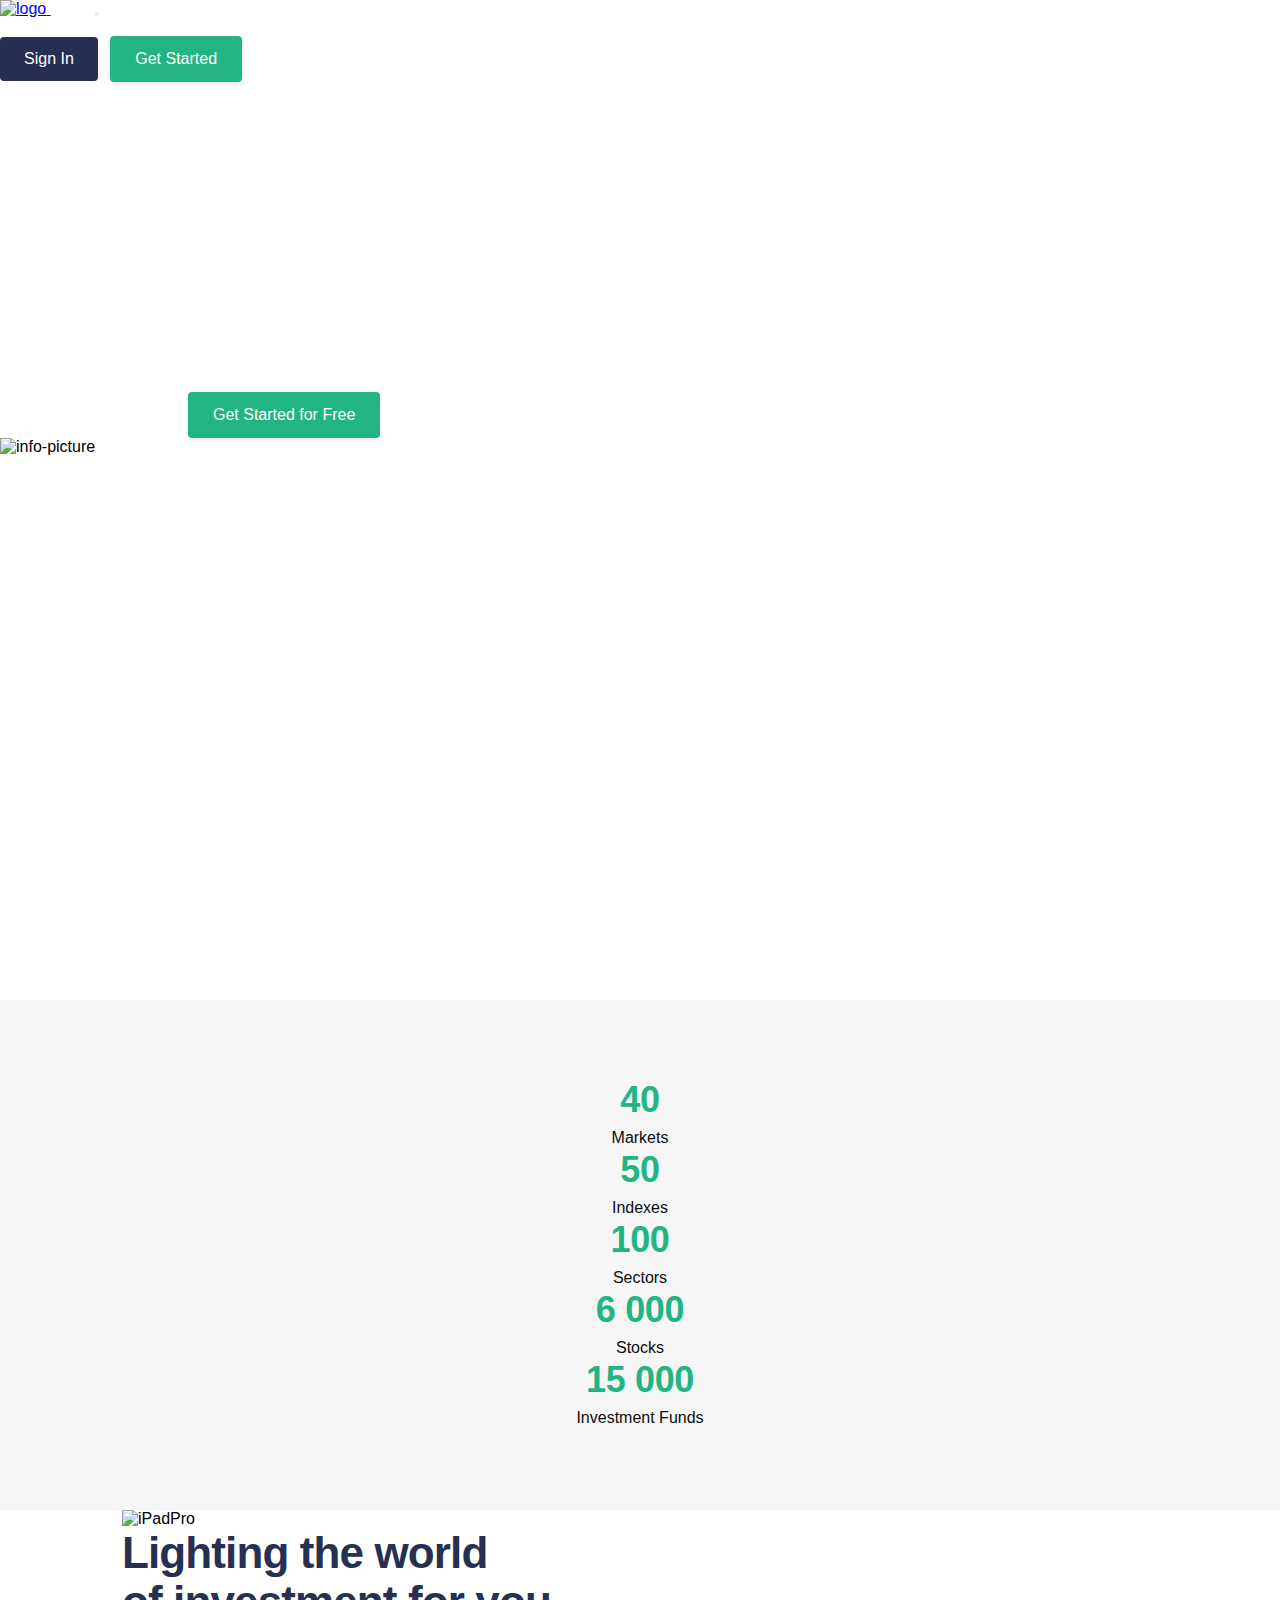
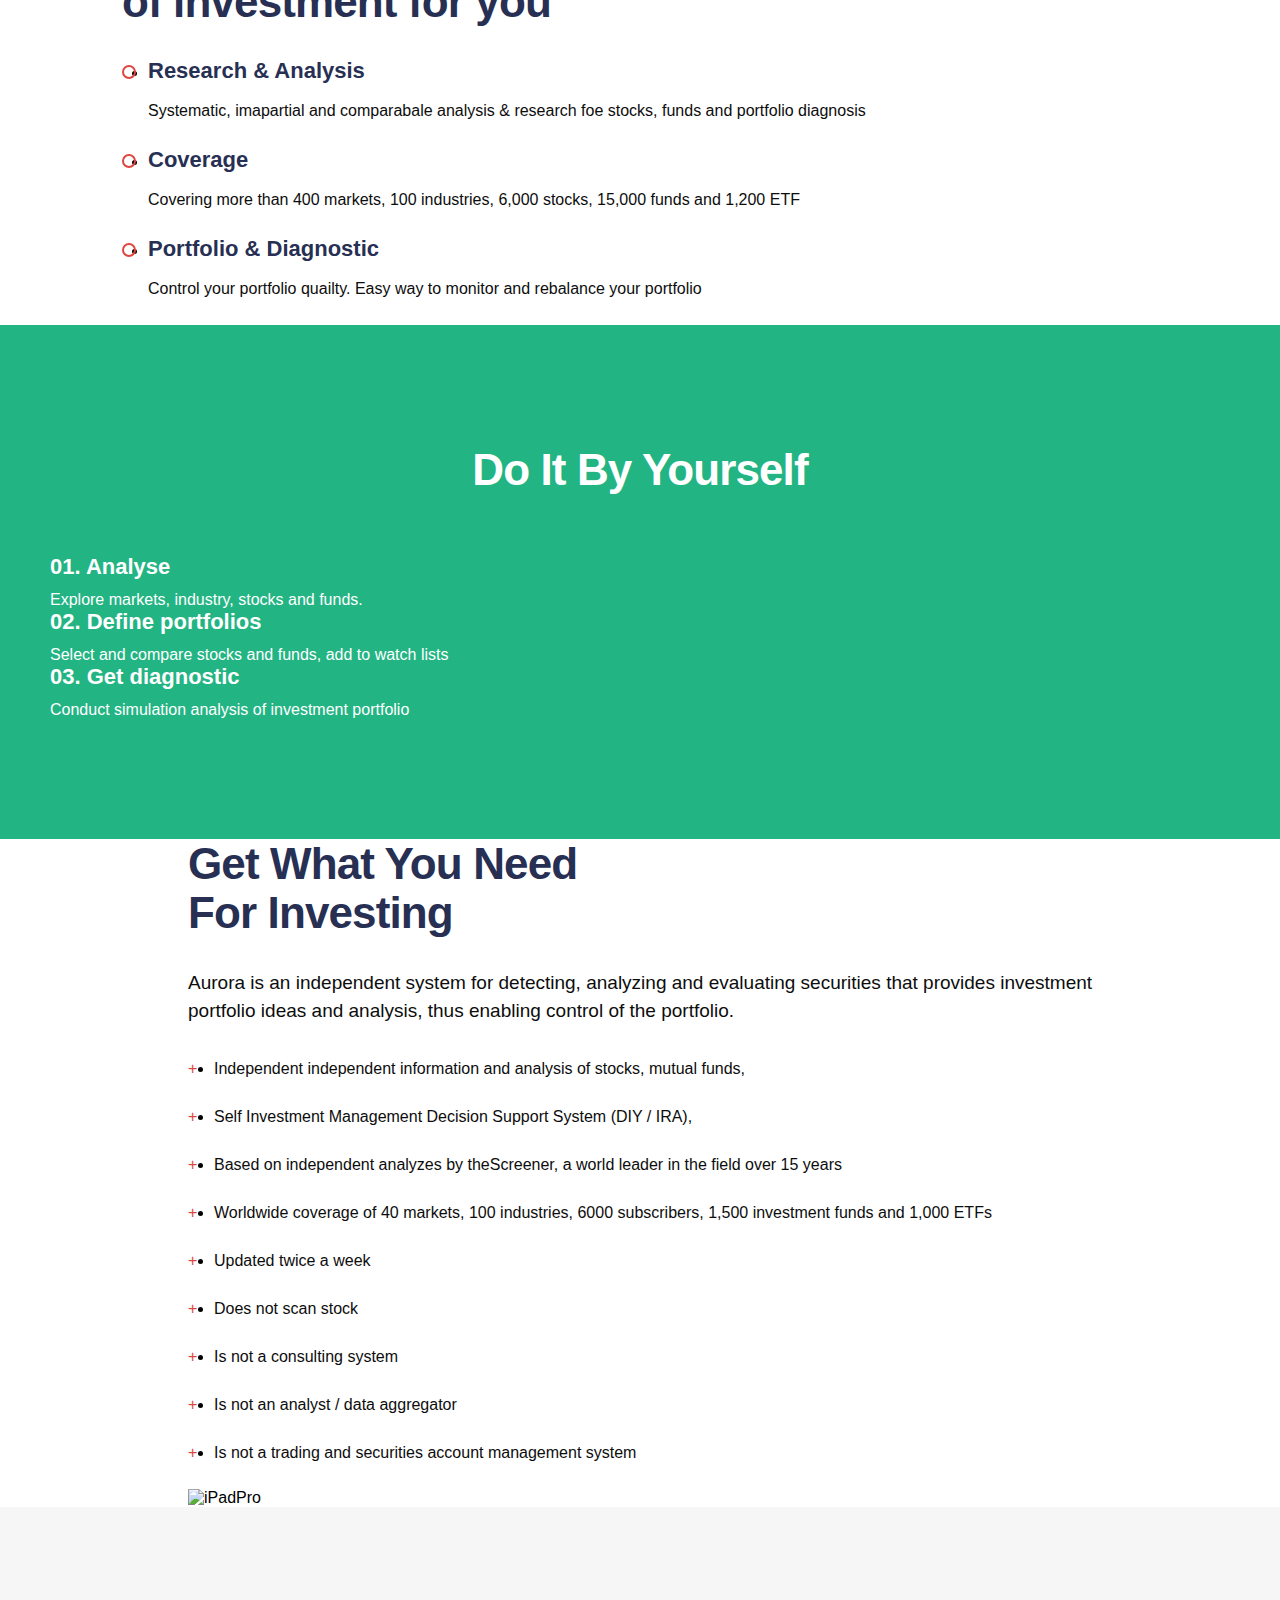
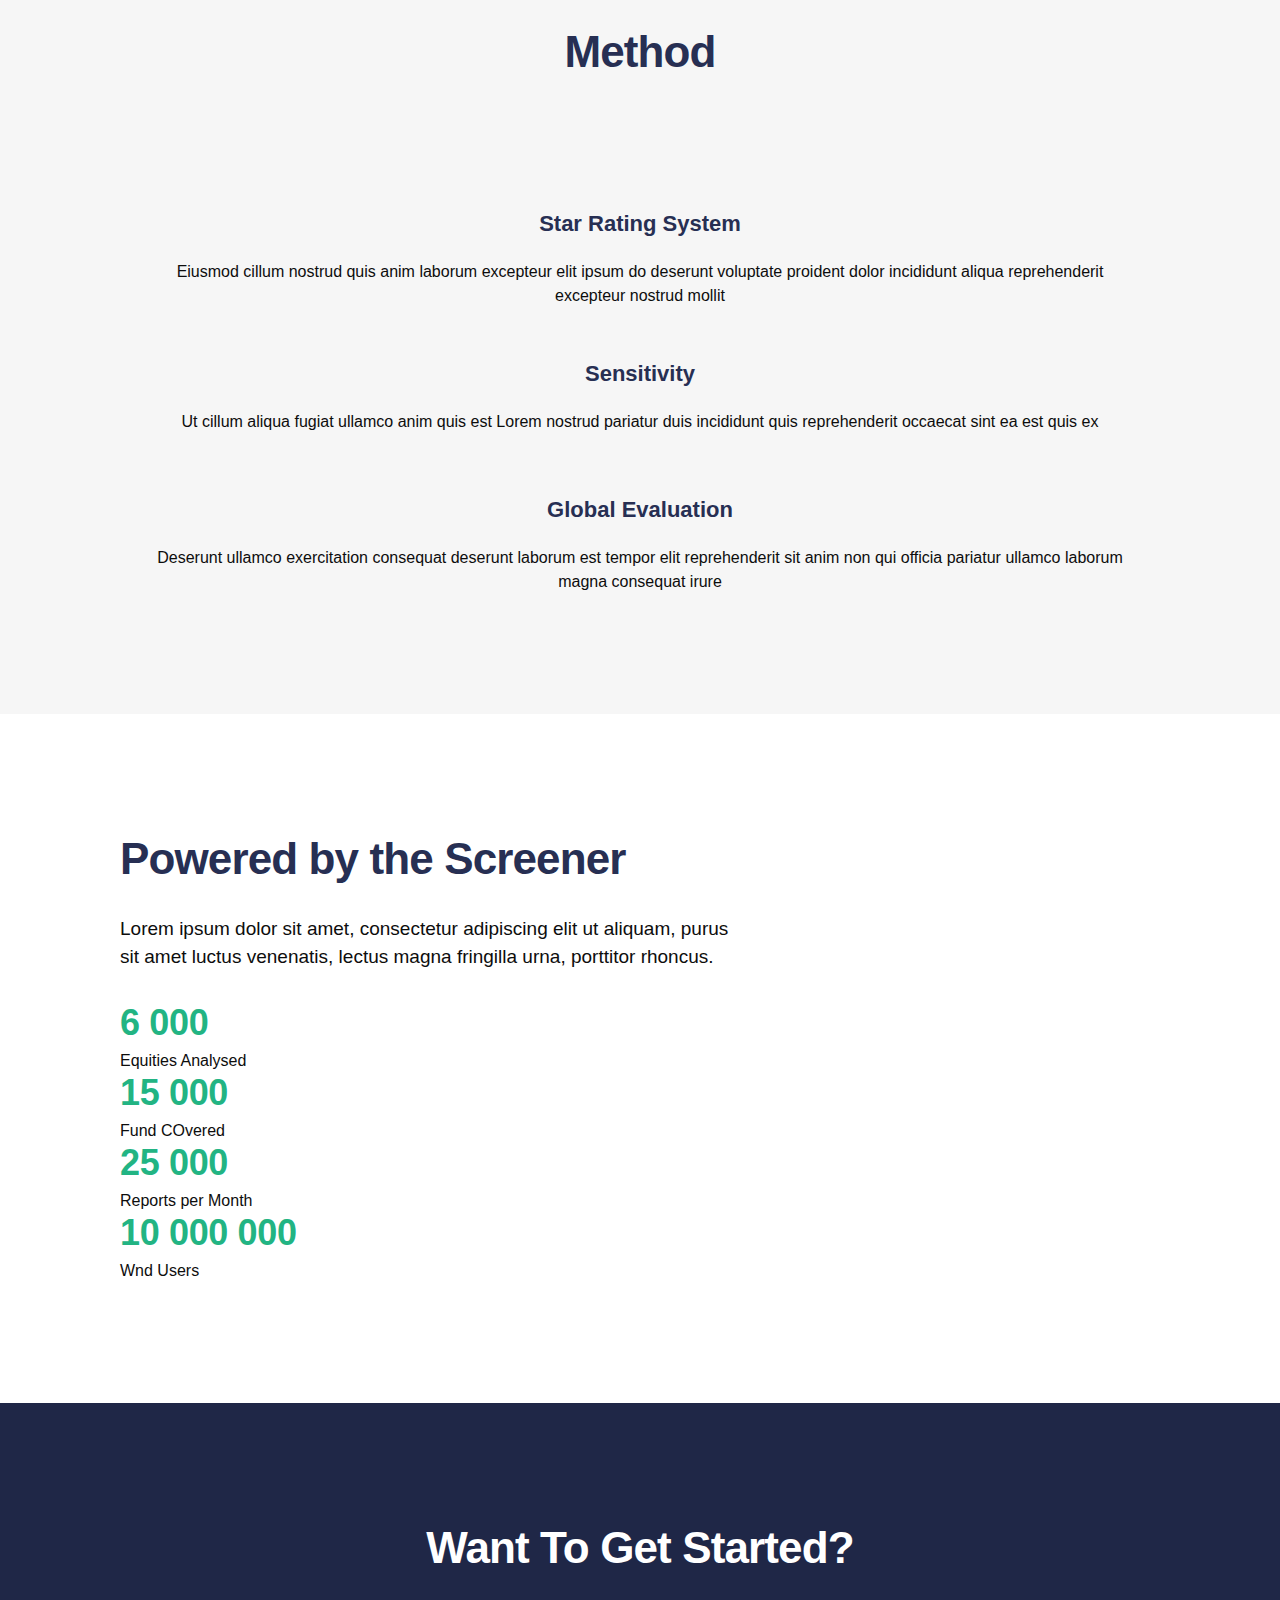
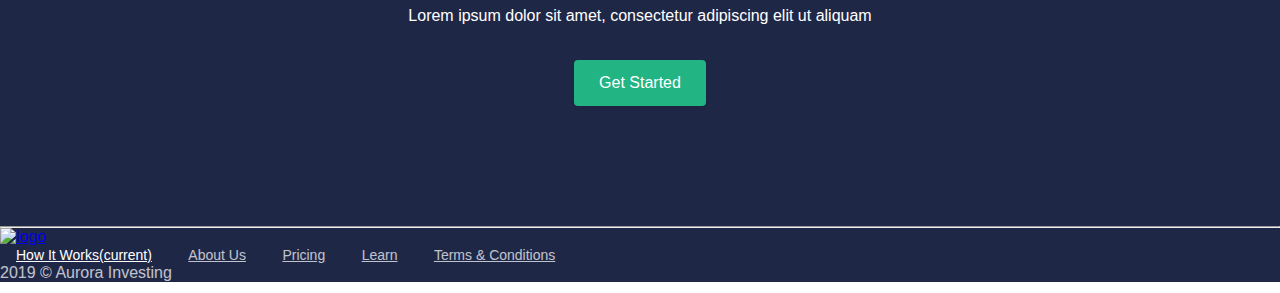
==== index.html @ 6bbf42cd "removed content from info-section" ====
<!doctype html>
<html lang="en">
<head>
    <meta charset="utf-8">
    <meta name="viewport" content="width=device-width, initial-scale=1, shrink-to-fit=no">

    <link rel="stylesheet" href="css/bootstrap.min.css">
    <link rel="stylesheet" href="style.css">
    <title>Aurora</title>
</head>
<body>
    <div class="body_aur">
        <div class="header-bg">
            <header>
                <nav class="navbar navbar-expand-lg navbar-dark bg_header_dark p-0">
                    <div class="container container1224">
                        <a class="navbar-brand" href="#">
                            <img src="images/Logo/Aurora.png" alt="logo">
                        </a>
                        <button class="navbar-toggler" type="button" data-toggle="collapse" data-target="#navbarNavAltMarkup" aria-controls="navbarNavAltMarkup" aria-expanded="false" aria-label="Toggle navigation">
                            <span class="navbar-toggler-icon"></span>
                        </button>
                        <div class="collapse navbar-collapse" id="navbarNavAltMarkup">
                            <div class="navbar-nav">
                                <a class="nav-item nav-link active" href="#">How It Works<span class="sr-only">(current)</span></a>
                                <a class="nav-item nav-link" href="#">About Us</a>
                                <a class="nav-item nav-link" href="#">Pricing</a>
                                <a class="nav-item nav-link" href="#">Learn</a>
                            </div>
                        </div>

                        <div class="d-flex">
                            <button class="btn_light_blue">Sign In</button>
                            <button class="btn_green">Get Started</button>
                        </div>
                    </div>
                </nav>
            </header>
            <div class="header-content">
                <div class="d-flex justify-content-between align-items-center">
                    <div class="info_aur col-md-6">
                        <h1>Be Independent. <br> Explore investment opportunities</h1>
                        <p>A new way to analize, challenge & empower self-management investment decisions while saving money on broker fees</p>
                        <button class="btn_green">Get Started for Free</button>
                    </div>
                    <div class="col-md-6 over-hidden p-0">
                        <img src="images/aur_info_pic.png" alt="info-picture" style="width: 100%">
                    </div>
                </div>
            </div>
        </div>
        <main role="main">
            <section>
                <div class="d-flex justify-content-center aur_numbers flex-sm-wrap flex-wrap">
                    <div class="ph-40">
                        <div class="aur_number">40</div>
                        <div class="info_number">Markets</div>
                    </div>
                    <div class="ph-40">
                        <div class="aur_number">50</div>
                        <div class="info_number">Indexes</div>
                    </div>
                    <div class="ph-40">
                        <div class="aur_number">100</div>
                        <div class="info_number">Sectors</div>
                    </div>
                    <div class="ph-40">
                        <div class="aur_number">6 000</div>
                        <div class="info_number">Stocks</div>
                    </div>
                    <div class="ph-40">
                        <div class="aur_number">15 000</div>
                        <div class="info_number">Investment Funds</div>
                    </div>
                </div>
            </section>
            <section class="info_section p-l--122 iPadPro1">
                <div class="d-flex align-items-center wrap">
                    <div class="col-12 col-md-6 p-0">
                        <img src="images/iPadPro.png" alt="iPadPro" class="iPadPro1" style="width: 100%">
                    </div>
                    <div class="info_section--text p-r--188 p-l--24 col-12 col-md-6">
                        <h2>Lighting the world <br> of investment for you</h2>
<!--                        <p class="info_section&#45;&#45;text&#45;&#45;maxP"></p>-->
                        <ul class="list-unstyled p-l--26">
                            <li>
                                <h4 class="aur-circle-icon">Research & Analysis</h4>
                                <p class="info_section--text--minP">
                                    Systematic, imapartial and comparabale analysis & research foe stocks, funds and portfolio diagnosis
                                </p>
                            </li>
                            <li>
                                <h4 class="aur-circle-icon">Coverage</h4>
                                <p class="info_section--text--minP">
                                    Covering more than 400 markets, 100 industries, 6,000 stocks, 15,000 funds and 1,200 ETF
                                </p>
                            </li>
                            <li>
                                <h4 class="aur-circle-icon">Portfolio & Diagnostic</h4>
                                <p class="info_section--text--minP">
                                    Control your portfolio quailty. Easy way to monitor and rebalance your portfolio
                                </p>
                            </li>
                        </ul>
                    </div>
                </div>
            </section>
            <section class="steps-section">
                <div class="container">
                    <h2>Do It By Yourself</h2>
                    <div class="d-flex wrap">
                        <div class="p-l--50 p-r--30 col-12 col-md-4">
                            <h4>01. Analyse</h4>
                            <p>Explore markets, industry, stocks and funds.</p>
                        </div>
                        <div class="p-l--50 p-r--30 col-12 col-md-4">
                            <h4>02. Define portfolios</h4>
                            <p>Select and compare stocks and funds, add to watch lists</p>
                        </div>
                        <div class="p-l--50 p-r--30 col-12 col-md-4">
                            <h4>03. Get diagnostic</h4>
                            <p>Conduct simulation analysis of investment portfolio</p>
                        </div>
                    </div>
                </div>
            </section>
            <section class="info_section p-l--188 p-r--122 iPadPro2">
                <div class="d-flex align-items-center wrap">
                    <div class="info_section--text col-12 col-md-6">
                        <h2>Get What You Need <br> For Investing</h2>
                        <p class="info_section--text--maxP">Aurora is an independent system for detecting,
                            analyzing and evaluating securities that provides
                            investment portfolio ideas and analysis, thus enabling control of the portfolio.</p>

                       <div class="d-flex">
                           <ul class="list-unstyled p-l--26 p-r--24 w-50">
                               <li>
                                   <p class="info_section--text--minP aur-plus-icon">
                                       Independent independent information and analysis of stocks, mutual funds,
                                   </p>
                               </li>
                               <li>
                                   <p class="info_section--text--minP aur-plus-icon">
                                       Self Investment Management Decision Support System (DIY / IRA),
                                   </p>
                               </li>
                               <li>
                                   <p class="info_section--text--minP aur-plus-icon">
                                       Based on independent analyzes by theScreener, a world leader in the field over 15 years
                                   </p>
                               </li>
                               <li>
                                   <p class="info_section--text--minP aur-plus-icon">
                                       Worldwide coverage of 40 markets, 100 industries, 6000 subscribers, 1,500 investment funds and 1,000 ETFs
                                   </p>
                               </li>
                               <li>
                                   <p class="info_section--text--minP aur-plus-icon">
                                       Updated twice a week
                                   </p>
                               </li>
                           </ul>
                           <ul class="list-unstyled  p-l--26 p-r--24 w-50">
                               <li><p class="info_section--text--minP aur-plus-icon">Does not scan stock</p></li>
                               <li><p class="info_section--text--minP aur-plus-icon">Is not a consulting system</p></li>
                               <li><p class="info_section--text--minP aur-plus-icon">Is not an analyst / data aggregator</p></li>
                               <li><p class="info_section--text--minP aur-plus-icon">Is not a trading and securities account management system</p></li>
                           </ul>
                       </div>
                    </div>
                    <div class=" col-12 col-md-6 p-0">
                        <img src="images/iPadPro.png" alt="iPadPro" class="picIPad2" style="width: 100%">
                    </div>
                </div>
            </section>
            <section class="method-section">
                <div class="container container1128">
                    <h2>Method</h2>
                    <div class="d-flex justify-content-center wrap">
                        <div class="text-center method-col col-12 col-lg-4">
                            <img src="images/method1.png" alt="">
                            <h4 class="m-t--57">Star Rating System</h4>
                            <p>Eiusmod cillum nostrud quis anim laborum excepteur elit ipsum do deserunt voluptate proident dolor incididunt aliqua reprehenderit excepteur nostrud mollit</p>
                        </div>
                        <div class="text-center method-col col-12 col-lg-4">
                            <img src="images/method2.png" alt="">
                            <h4 class="m-t--35">Sensitivity</h4>
                            <p>
                                Ut cillum aliqua fugiat ullamco anim quis est Lorem nostrud pariatur duis incididunt quis reprehenderit occaecat sint ea est quis ex
                            </p>
                        </div>
                        <div class="text-center method-col col-12 col-lg-4">
                            <img src="images/method3.png" alt="">
                            <h4 class="m-t--45">Global Evaluation</h4>
                            <p>
                                Deserunt ullamco exercitation consequat deserunt laborum est tempor elit reprehenderit sit anim non qui officia pariatur ullamco laborum magna consequat irure                            </p>
                        </div>
                    </div>
                </div>
            </section>
            <section class="facts-section">
                <div class="container container860">
                    <div class="d-flex flex-column justify-content-center">
                        <h2 class="title_h2">Powered by the Screener</h2>
                        <p class="info_section--text--maxP p-r--230">Lorem ipsum dolor sit amet, consectetur adipiscing elit ut aliquam, purus sit amet luctus venenatis, lectus magna fringilla urna, porttitor rhoncus.</p>
                    </div>
                    <div class="d-flex justify-content-between aur_numbers m-t--28 wrap">
                        <div class="">
                            <div class="aur_number">6 000</div>
                            <div class="info_number">Equities Analysed</div>
                        </div>
                        <div class="">
                            <div class="aur_number">15 000</div>
                            <div class="info_number">Fund COvered</div>
                        </div>
                        <div class="">
                            <div class="aur_number">25 000</div>
                            <div class="info_number">Reports per Month</div>
                        </div>
                        <div class="">
                            <div class="aur_number">10 000 000</div>
                            <div class="info_number">Wnd Users</div>
                        </div>
                    </div>
                </div>
            </section>
        </main>
        <footer>
            <section class="get-start-section">
                <div class="container">
                    <h2 class="title_h2-white">Want To Get Started?</h2>
                    <p>Lorem ipsum dolor sit amet, consectetur adipiscing elit ut aliquam</p>
                    <form action="">
                        <div>
<!--                            <input type="email" class="aur-input" placeholder="E-mail">-->
                            <button class="btn_green">Get Started</button>
                        </div>
                    </form>
                </div>
            </section>
<!--            <section class="bg-dark">-->
<!--                <div class=" ">-->
<!--                    <p class=" ">-->
<!--                        <a href="mailto:auroraregistration@sdisglobal.com" target="_blank">Support for registrations and packages:-->
<!--                            auroraregistration@sdisglobal.com-->
<!--                        </a>-->
<!--                    </p>-->
<!--                    <p class=" ">-->
<!--                        <a href="mailto:aurorasupport@sdisglobal.com" target="_blank">Technical Support:-->
<!--                            aurorasupport@sdisglobal.com-->
<!--                        </a>-->
<!--                    </p>-->
<!--                </div>-->
<!--            </section>-->
            <hr class="m-0">
            <section class="footer-section">
                <div class="navbar navbar-expand-lg navbar-dark bg_header_dark p-0">
                    <div class="container container1224">
                        <a class="navbar-brand" href="#">
                            <img src="images/Logo/Aurora.png" alt="logo">
                        </a>
                        <div class="navbar-collapse justify-content-between">
                            <div class="navbar-nav">
                                <a class="nav-item nav-link active" href="#">How It Works<span class="sr-only">(current)</span></a>
                                <a class="nav-item nav-link opacity072" href="#">About Us</a>
                                <a class="nav-item nav-link opacity072" href="#">Pricing</a>
                                <a class="nav-item nav-link opacity072" href="#">Learn</a>
                                <a class="nav-item nav-link opacity072" href="#">Terms & Conditions</a>
                            </div>
                            <div class="d-flex opacity072">
                                2019 © Aurora Investing
                            </div>
                        </div>
                    </div>
                </div>
            </section>
        </footer>
    </div>
<script src="https://code.jquery.com/jquery-3.4.1.slim.min.js" integrity="sha384-J6qa4849blE2+poT4WnyKhv5vZF5SrPo0iEjwBvKU7imGFAV0wwj1yYfoRSJoZ+n" crossorigin="anonymous"></script>
<script src="https://cdn.jsdelivr.net/npm/popper.js@1.16.0/dist/umd/popper.min.js" integrity="sha384-Q6E9RHvbIyZFJoft+2mJbHaEWldlvI9IOYy5n3zV9zzTtmI3UksdQRVvoxMfooAo" crossorigin="anonymous"></script>
<script src="js/bootstrap.min.js" integrity="sha384-wfSDF2E50Y2D1uUdj0O3uMBJnjuUD4Ih7YwaYd1iqfktj0Uod8GCExl3Og8ifwB6" crossorigin="anonymous"></script>
</body>
</html>
---- style.css ----
* {
    margin: 0;
    padding: 0;
}
@font-face {
    font-family: 'Inter-Regular';
    src: url('fonts/Inter-Regular.eot');
    src: url('fonts/Inter-Regular.eot?#iefix') format('embedded-opentype'),
    url('fonts/Inter-Regular.svg#Inter-Regular') format('svg'),
    url('fonts/Inter-Regular.ttf') format('truetype'),
    url('fonts/Inter-Regular.woff') format('woff'),
    url('fonts/Inter-Regular.woff2') format('woff2');
    font-weight: normal;
    font-style: normal;
}
@font-face {
    font-family: 'Inter-Bold';
    src: url('fonts/Inter-Bold.eot');
    src: url('fonts/Inter-Bold.eot?#iefix') format('embedded-opentype'),
    url('fonts/Inter-Bold.svg#Inter-Bold') format('svg'),
    url('fonts/Inter-Bold.ttf') format('truetype'),
    url('fonts/Inter-Bold.woff') format('woff'),
    url('fonts/Inter-Bold.woff2') format('woff2');
    font-weight: normal;
    font-style: normal;
}
body {
    font-family: 'Inter-Regular', sans-serif;
    font-size: 16px;
}
.title_h1 {
    font-family: 'Inter-Bold', sans-serif;
    font-size: 56px;
    line-height: 62px;
    text-align: center;
    letter-spacing: -0.03em;
    color: #1F2747;
    margin-bottom: 32px;
}
.title_h2 {
    font-family: 'Inter-Bold', sans-serif;
    font-size: 44px;
    line-height: 49px;
    letter-spacing: -0.02em;
    color: #272F53;
    margin-bottom: 32px;
}
.title_h2-white {
    font-family: 'Inter-Bold', sans-serif;
    font-size: 44px;
    line-height: 49px;
    letter-spacing: -0.02em;
    color: #FFFFFF;
    margin-bottom: 32px;
}
.title_h3 {
    font-family: 'Inter-Bold', sans-serif;
    font-weight: bold;
    font-size: 28px;
    line-height: 32px;
    color: #272F53;
    margin-bottom: 32px;
}
.title_h4 {
    font-weight: bold;
    font-size: 22px;
    line-height: 25px;
    text-align: center;
    color: #272F53;
}
.title_h4_min {
    font-family: 'Inter-Bold', sans-serif;
    font-size: 22px;
    line-height: 22px;
    text-align: center;
    color: #1F2747;
    margin-bottom: 24px;
}
.body_aur {
    max-width: 1600px;
    width: 100%;
    margin: 0 auto;
}
.header-bg {
    background: url("images/header-bg.png");
    height: 1000px;
    width: 100%;
}
.body_aur .navbar-brand {
    padding-top: 8px;
    padding-bottom: 28px;
    margin-right: 44px;
}
.body_aur .nav-item.nav-link {
    font-size: 14px;
    line-height: 16px;
    color: #FFFFFF;
    padding: 0 16px;
}
.p-0 {
    padding: 0;
}
.ph-0{
    padding-left: 0;
    padding-right: 0;
}
.pv-0{
    padding-top: 0;
    padding-bottom: 0;
}
.ph-40{
    padding-left: 40px;
    padding-right:40px;
}
.p-48 {
    padding: 48px;
}
.m-0 {
    margin: 0;
}
.mh-0{
    margin-left: 0;
    margin-right: 0;
}
.mv-0{
    margin-top: 0;
    margin-bottom: 0;
}
.btn_light_blue {
    font-family: 'Inter-Regular', sans-serif;
    background: #272F53;
    border-radius: 4px;
    border: 0;
    outline:none;
    color: #FFFFFF;
    padding: 12px 24px;
    text-align: center;
    font-weight: 500;
    font-size: 16px;
    line-height: 20px;
    margin-right: 8px;
    transition: all 0.2s;
}
.btn_light_blue:hover {
    background: #FFFFFF;
    color: #272F53;
    border: 1px solid #272F53;
    outline: 0;
}
.btn_green {
    font-family: 'Inter-Regular', sans-serif;
    background: #22B483;
    box-shadow: 0 2px 4px rgba(13, 13, 13, 0.08);
    border-radius: 4px;
    color: #FFFFFF;
    padding: 12px 24px;
    text-align: center;
    font-weight: 500;
    font-size: 16px;
    line-height: 20px;
    border: 1px solid transparent;
    outline:none;
    transition: all 0.2s;
}
.btn_green:hover {
    background: #FFFFFF;
    color: #22B483;
    border: 1px solid #22B483;
    outline: 0;
}
.header-content{
    padding-top: 120px;
    background-color: transparent;
}
.info_aur {
    width: 100%;
    color: #ffffff;
    padding-left: 188px;
    padding-right: 130px;
}
.info_aur h1{
    font-weight: bold;
    font-size: 44px;
    line-height: 49px;
    letter-spacing: -0.02em;
    color: #FFFFFF;
    margin-bottom: 32px;
}
.info_aur p{
    font-weight: normal;
    font-size: 19px;
    line-height: 28px;
    color: #FFFFFF;
    margin-bottom: 32px;
}
.aur_numbers {
    padding: 80px;
    background: rgba(13, 13, 13, 0.04);
}
.aur_number {
    font-size: 36px;
    line-height: 40px; text-align: center;
    letter-spacing: -0.01em;
    color: #22B483;
    margin-bottom: 6px;
    font-weight: bold;
}
.info_number {
    font-size: 16px;
    line-height: 24px;
    text-align: center;
    color: #0D0D0D;
}
.over-hidden {
    overflow: hidden;
}
.p-tb--120 {
    padding-top: 120px;
    padding-bottom: 120px;
}
.p-b--120 {
    padding-bottom: 120px;
}
.p-r--188 {
    padding-right: 188px;
}
.p-r--122 {
    padding-right: 122px;
}
.p-r--230 {
    padding-right: 230px;
}
.p-r--104 {
    padding-right: 104px;
}
.p-r--24 {
    padding-right: 24px;
}
.p-l--188 {
    padding-left: 188px;
}
.p-l--26 {
    padding-left: 26px;
}
.p-l--122 {
    padding-left: 122px;
}
.p-l--50 {
    padding-left: 50px;
}
.p-r--30 {
    padding-right: 30px;
}
.p-lr--62 {
    padding-left: 62px;
    padding-right: 62px;
}
.p-lr--90 {
    padding-left: 90px;
    padding-right: 90px;
}
.m-t--57 {
    margin-top: 57px;
}
.m-t--35 {
    margin-top: 35px;
}
.m-t--28 {
    margin-top: 28px;
}
.m-t--45 {
    margin-top: 45px;
}
.m-b--16 {
    margin-bottom: 16px;
}
.m-b--30 {
    margin-bottom: 30px;
}
.m-b--32 {
    margin-bottom: 32px;
}
.m-b--48 {
    margin-bottom: 48px;
}
.m-b--120 {
    margin-bottom: 120px;
}
.m-r--12 {
    margin-right: 12px;
}
.m-l--12 {
    margin-left: 12px;
}
.info_section--text h2 {
    font-family: 'Inter-Bold',sans-serif;
    font-size: 44px;
    line-height: 49px;
    letter-spacing: -0.02em;
    color: #272F53;
    margin-bottom: 32px;
}
.info_section--text h4 {
    font-family: 'Inter-Bold',sans-serif;
    font-size: 22px;
    line-height: 25px;
    color: #272F53;
    margin-bottom: 16px;
    position: relative;
}
.info_section--text h4.aur-circle-icon:after {
    content: '';
    position: absolute;
    left: -26px;
    top: 7px;
    width: 10px;
    height: 10px;
    border: 2px solid #E0463E;
    border-radius: 50%;
}
.info_section--text--maxP {
    font-size: 19px;
    line-height: 28px;
    color: #0D0D0D;
    margin-bottom: 32px;
}
.info_section--text--minP {
    font-size: 16px;
    line-height: 24px;
    color: #0D0D0D;
    margin-bottom: 24px;
}
.steps-section {
    padding: 120px 0;
    background-color: #22B483;
    color: #FFFFFF;
}
.steps-section h2{
    font-family: 'Inter-Bold',sans-serif;
    font-size: 44px;
    line-height: 49px;
    text-align: center;
    letter-spacing: -0.02em;
    color: #FFFFFF;
    margin-bottom: 60px;
}
.steps-section h4{
    font-family: 'Inter-Bold',sans-serif;
    font-size: 22px;
    line-height: 25px;
    color: #FFFFFF;
    margin-bottom: 12px;
    position: relative;
}
.steps-section p{
    margin-bottom: 0;
}
.aur-plus-icon{
    position: relative;
}
.info_section--text  p.aur-plus-icon:after{
    content: '+';
    position: absolute;
    left: -26px;
    top: 0;
    width: 12px;
    height: 12px;
    color: #E0463E;
    border-radius: 50%;
}
.method-section {
    background: rgba(13, 13, 13, 0.04);
    padding: 120px;
}
.method-section h2{
    font-family: 'Inter-Bold', sans-serif;
    font-size: 44px;
    line-height: 49px;
    text-align: center;
    letter-spacing: -0.02em;
    color: #272F53;
    margin-bottom: 60px;
}
.method-section h4{
    font-family: 'Inter-Bold',sans-serif;
    font-size: 22px;
    line-height: 25px;
    text-align: center;
    color: #272F53;
    margin-bottom: 24px;
}
.method-section p{
    font-size: 16px;
    line-height: 24px;
    text-align: center;
    color: #0D0D0D;
    margin-bottom: 0;
}
.method-col {
    padding: 0 36px;
}
.facts-section {
    padding: 120px;
    background-color: #FFFFFF;
}
.facts-section .aur_numbers{
    padding: 0;
    background-color: #FFFFFF;
}
.facts-section .aur_number{
    text-align: left;
}
.facts-section .info_number{
    text-align: left;
}
.get-start-section {
    padding: 120px;
    background-color: #1F2747;
    text-align: center;
}
.get-start-section p {
    font-size: 16px;
    line-height: 24px;
    text-align: center;
    color: #FFFFFF;
    margin-bottom: 32px;
}
.aur-input {
    width: 320px;
    height: 44px;
    border: 0;
    background: rgba(255, 255, 255, 0.04);
    border-radius: 4px;
    padding: 0 24px;
    color: #ffffff;
}
.aur-input::placeholder{
    color: #ffffff;
}
.footer-section {
    background-color: #1F2747;
    color: #FFFFFF;
}
.footer-section .navbar-brand {
    padding-top: 28px;
    padding-bottom: 48px;
    margin-right: 44px;
}
.opacity072 {
    opacity: 0.72;
}
.picIPad {
    background: url("images/pic2.png") top left;
    height: 1703px;
    width: 1542px;
}
.iPadPro1 {
    position: relative;
}
.iPadPro1:after {
    content: '';
    position: absolute;
    background-image: url("images/element1.png");
    width: 100%;
    height: 100%;
    left: 0;
    bottom: 0;
    z-index: -1;
    background-position: -700px 200px;
}
.iPadPro2 {
    position: relative;
}
.iPadPro2:after {
    content: '';
    position: absolute;
    background-image: url("images/element2.png");
    width: 100%;
    height: 100%;
    right: 0;
    bottom: 0;
    z-index: -1;
    background-position: 869px 125px;
    background-repeat: no-repeat;
}
.bg-dark {
    background: #1F2747!important;
}
.fw-bold {
    font-family: 'Inter-Bold', sans-serif;
}
.color-green {
    color: #22B483;
}
.color-red {
    color: #E0463E;
}
.color-yellow{
    color: #F3BB4C;
}
.about-header-section {
    background: url("images/about.png") no-repeat;
    width: 100%;
    height: 520px;
    background-size: cover;
}
.bg-ellipse {
    ;
    background-image: url("images/Ellipse.png");
    width: 100%;
    height: 100%;
    background-position: center;
    background-repeat: no-repeat;
}
.price_number span{
    font-family: 'Inter-Bold', sans-serif;
    font-size: 44px;
    line-height: 44px;
    text-align: center;
    letter-spacing: -0.02em;
    color: #22B483;
    position: relative;
}
.price_number span:before {
    content: "$";
    position: absolute;
    top: 0;
    left: -10px;
    font-size: 16px;
    line-height: 19px;
    text-align: center;
    letter-spacing: -0.02em;
    color: rgba(13, 13, 13, 0.44);
}
.pricing-list {
    background: #FFFFFF;
    border: 1px solid rgba(13, 13, 13, 0.04);
    box-sizing: border-box;
    box-shadow: 0 12px 48px rgba(13, 13, 13, 0.12);
    border-radius: 4px;
}
.pricing-list--ul .list-item {
    font-size: 16px;
    line-height: 24px;
    position: relative;
    color: rgba(13, 13, 13, 0.44);
    margin-bottom: 16px;
}
.pricing-list--ul .list-item .fa-check{
    margin-right: 12px;
    font-size: 14px;
}
.pricing-list--ul .list-item.active {
    font-size: 16px;
    line-height: 24px;
    color: #0D0D0D;
}
.pricing-list--ul .list-item.active .fa-check{
    color: #22B483;
}




.switch {
    position: relative;
    display: inline-block;
    width: 54px;
    height: 26px;
    transition: all 0.3s;
    background: rgba(13, 13, 13, 0.04);
    border: 1px solid rgba(13, 13, 13, 0.12);
    box-sizing: border-box;
    border-radius: 13px;
}
.switch::after {
    content: '';
    position: absolute;
    width: 18px;
    height: 18px;
    border-radius:50%;
    background: rgba(13, 13, 13, 0.12);
    top: 3px;
    left: 3px;
    transition: all 0.3s;

}

.checkbox:checked + .switch::after {
    left : 30px;
    background-color: #22B483;
}
.checkbox:checked + .switch {
    background: rgba(13, 13, 13, 0.04);
}
.checkbox {
    display : none;
}
.color-gray {
    color: rgba(13, 13, 13, 0.44);
}
.color-dark-gray {
    color: rgba(13, 13, 13, 0.72);
}
.btn.btn-link {
    display: flex;
    justify-content: space-between;
    width: 100%;
    align-items: center;
    color: #1F2747;
    padding: 0;
}
.btn.btn-link .fa{
    color: rgba(13, 13, 13, 0.16);
    font-size: 18px;
}
.btn-link.collapsed .fa-angle-up:before {
    content: "\f107";
}
.card-header-qa {
    padding: 26px 32px;
}
.card-header-qa .btn-link:hover,
.card-header-qa .btn-link:focus,
.card-header-qa .btn-link:visited {
    color: inherit;
    text-decoration: none;
}
.card-header-qa h5 span{
    font-family: 'Inter-Bold', sans-serif;
    font-size: 20px;
    line-height: 24px;
    color: #1F2747;
    text-align: left;
}
.card-aq .card {
    border-top: 0!important;
    border-left: 0!important;
    border-right: 0!important;
    border-bottom: 1px solid rgba(13, 13, 13, 0.16)!important;
}
.card-aq .card-body {
    padding: 27px 32px;
    font-size: 16px;
    line-height: 24px;
    color: rgba(13, 13, 13, 0.72);
}


@media (min-width: 1200px){
    .container1224 {
        max-width: 1254px;
    }
    .container736 {
        max-width: 766px;
    }
    .container1356 {
        max-width: 1386px;
    }
    .container960 {
        max-width: 990px;
    }
    .container808 {
        max-width: 838px;
    }
    .container860 {
        max-width: 860px;
    }
    .container1128 {
        max-width: 1158px;
    }
}
@media screen and  (max-width: 1199px){
  .info_aur{
      padding-left: 80px;
  }
    .p-r--188 {
        padding-right: 30px;
    }
    .p-l--188 {
        padding-left: 30px;
    }
    .p-l--122 {
        padding-left: 30px;
    }
    .p-r--122 {
        padding-right: 30px;
    }
}
@media screen and (max-width: 768px) {
    .wrap{
        flex-wrap: wrap;
    }
    .reverse {
        flex-wrap: wrap-reverse;
    }
    .p-r--230 {
        padding-right: 0;
    }
    .p-lr--62 {
           padding-left: 0;
           padding-right: 0;
    }
    .p-lr--90 {
        padding-right: 30px;
        padding-left: 30px;
    }
    .pricing-list {
        margin-bottom: 24px;
    }
}
@media only screen and (min-width: 769px) and (max-width: 991px){
    .p-lr--90 {
        padding-right: 0!important;
        padding-left: 0!important;
    }
}
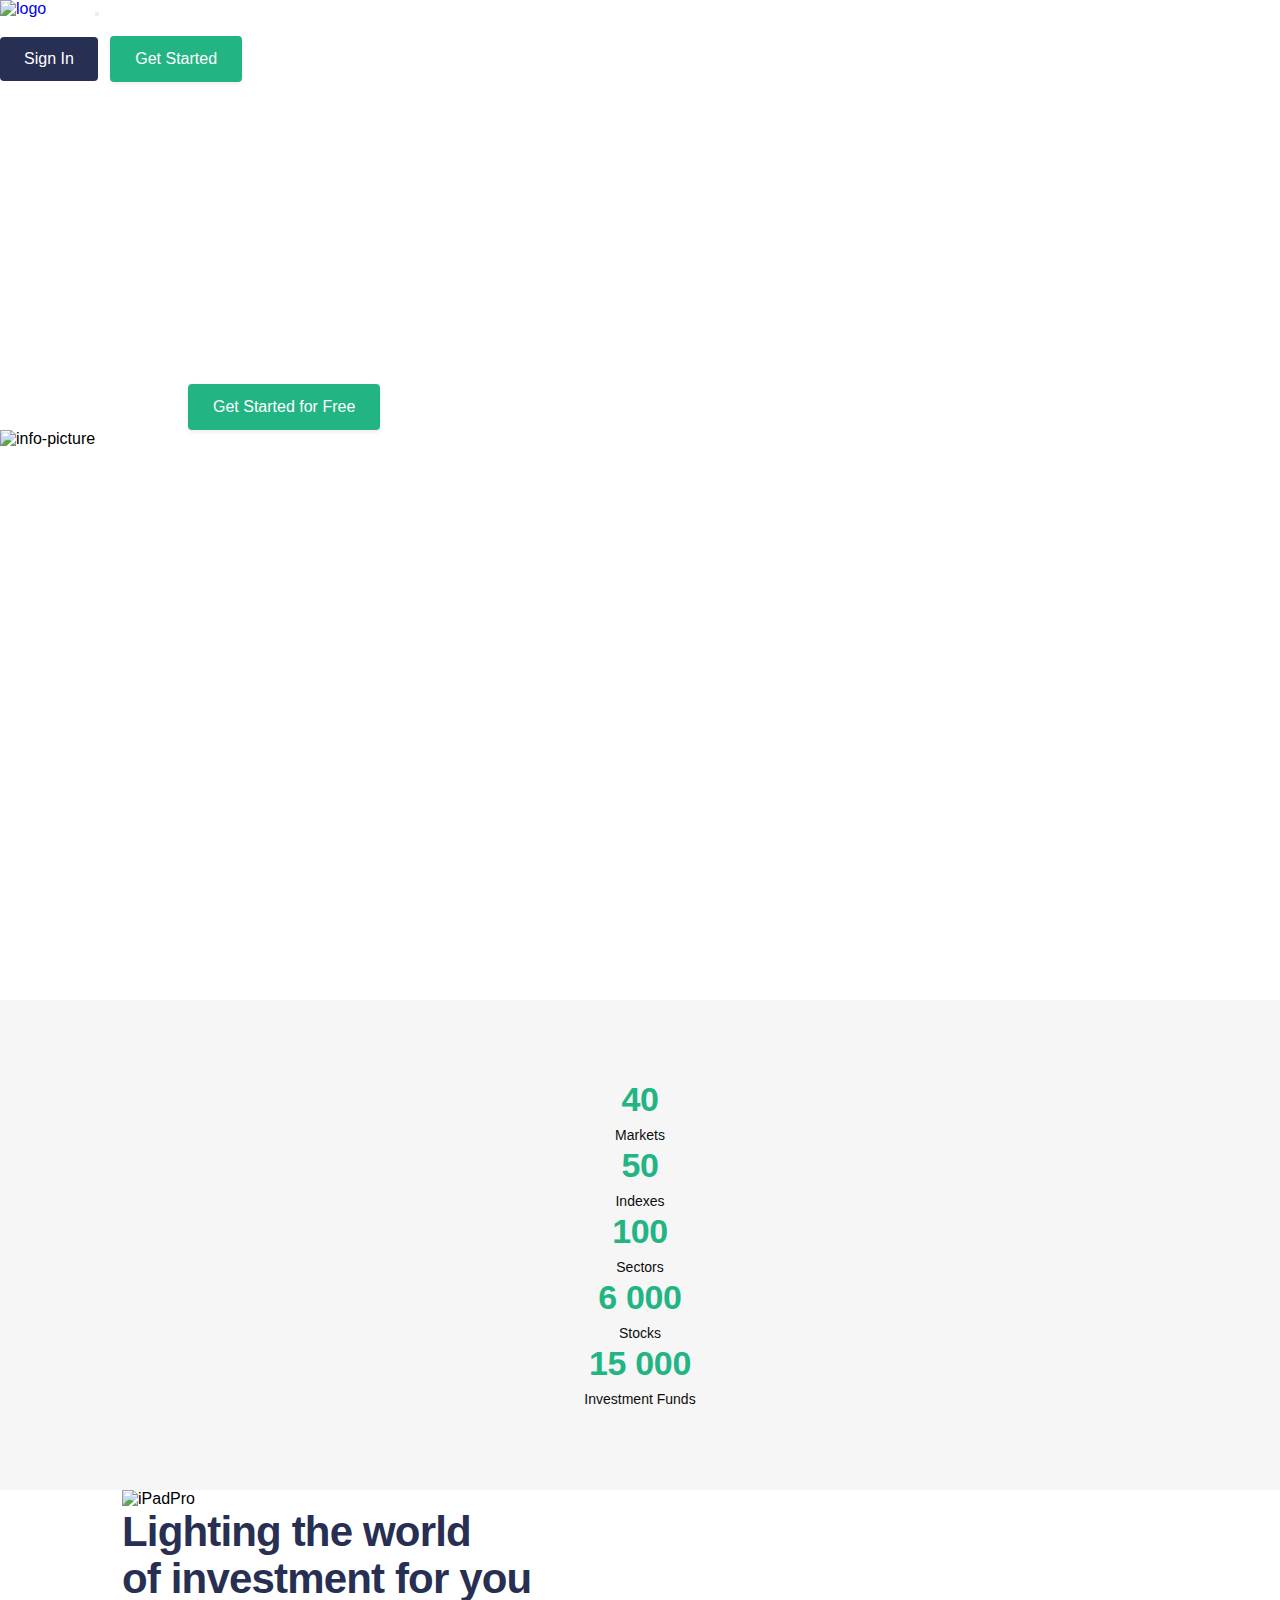
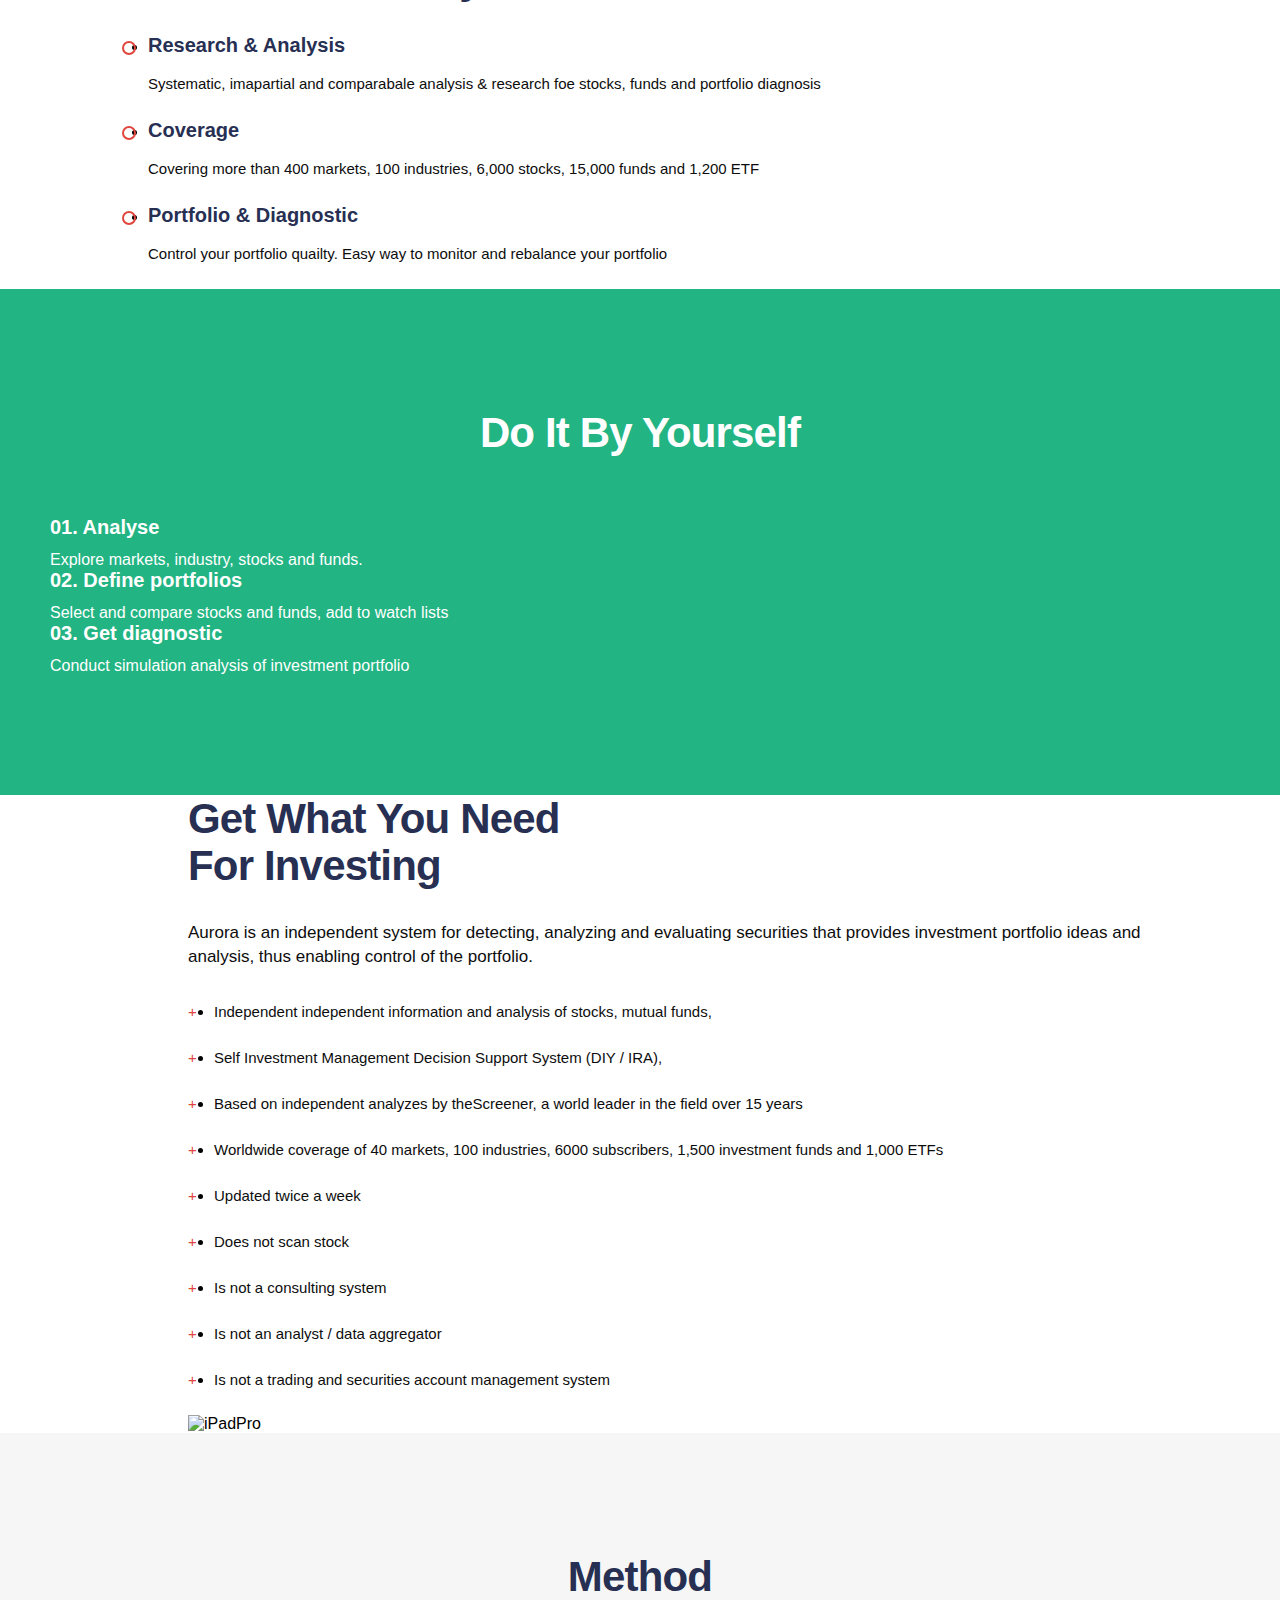
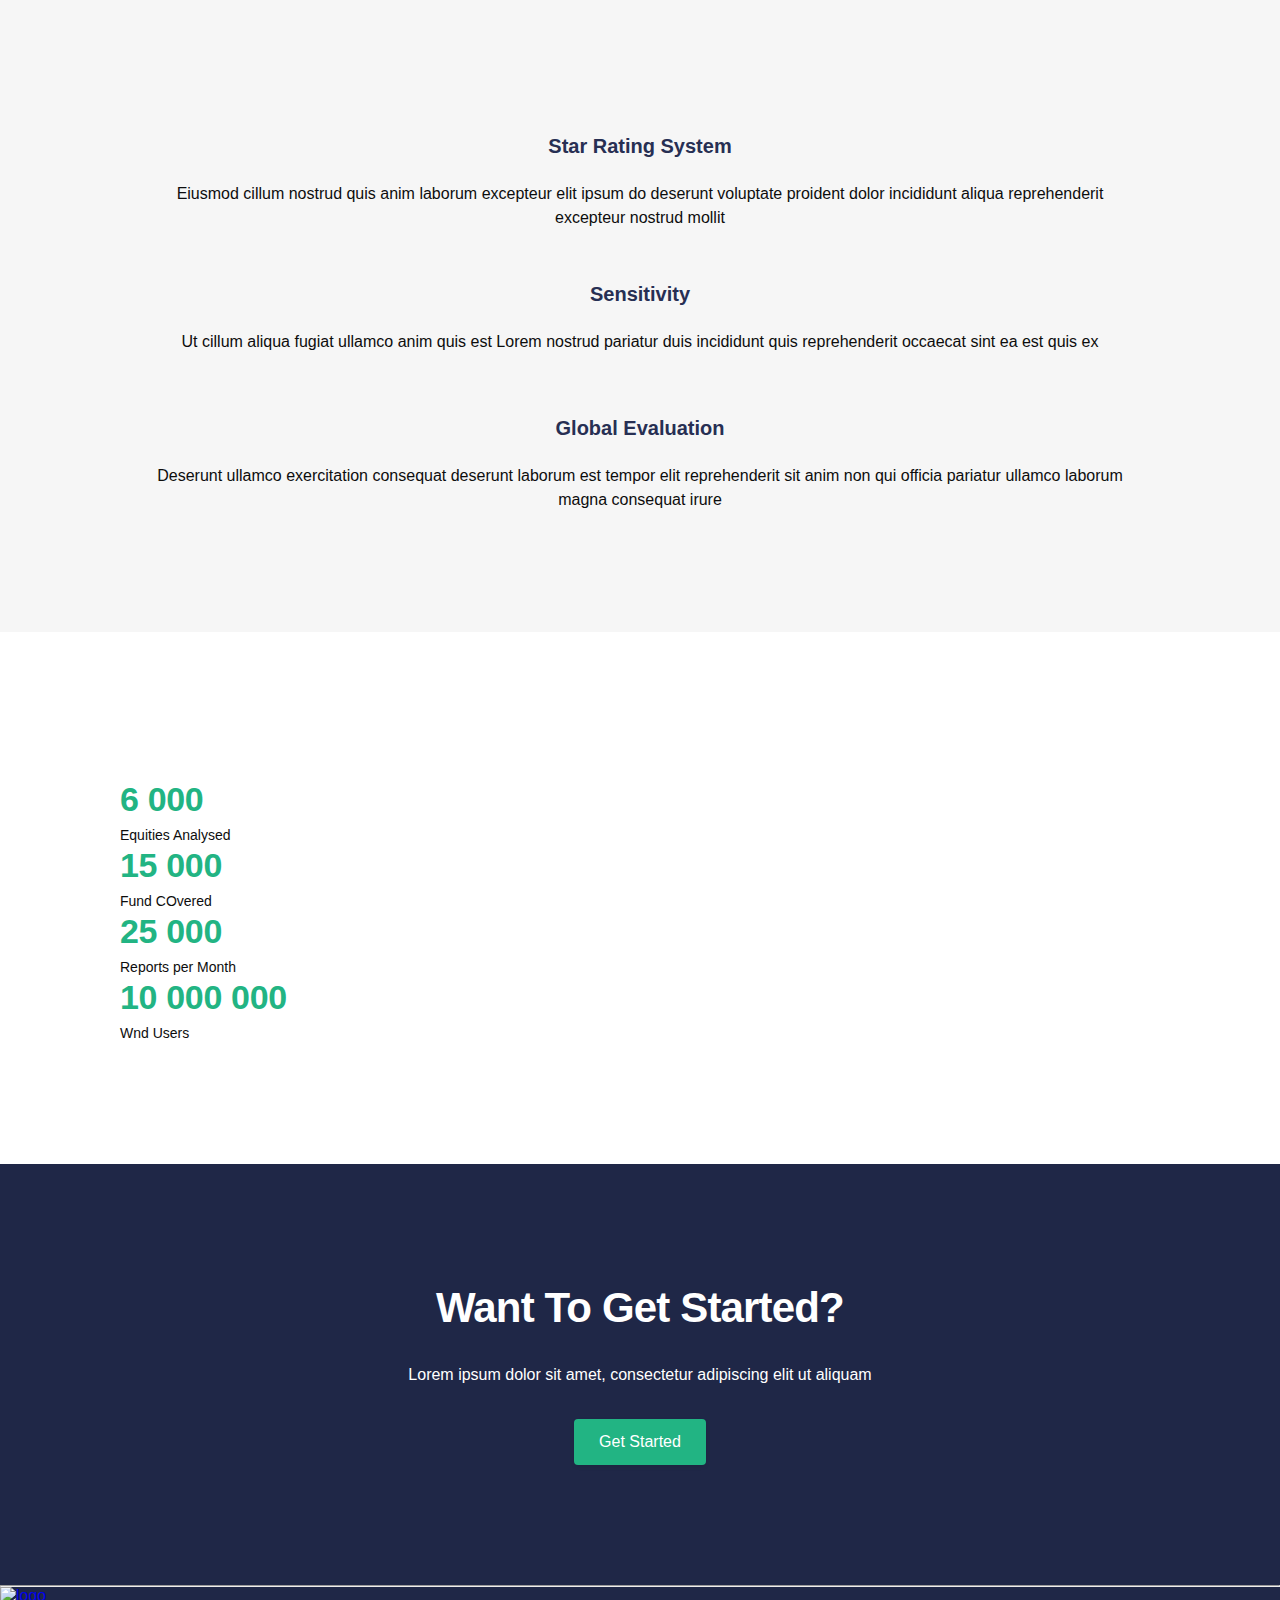
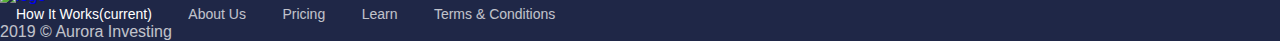
==== commit 1e340a89: "create overlay-wrapper,add get started links" ====
--- a/index.html
+++ b/index.html
@@ -10,11 +10,24 @@
 </head>
 <body>
     <div class="body_aur">
+        <div class="body-wrapper" id="body-wrapper">
+            <div>
+                <div class="body-wrapper--content" onclick="myFunction()"></div>
+                <div class="body-wrapper--footer d-flex justify-content-around" id="fadeInUp">
+                    <p class="info_section--text--minP text-white mb-0">
+                        This website uses cookies to collect statistics about our visitors and to help us analyze how the site is used.
+                        <br>
+                        Please see our privacy policy. By clicking "I agree" you agree to our use of cookies and similar technologies.
+                    </p>
+                    <button class="btn_green w-280 agree-btn" onclick="myFunction()">I AGREE</button>
+                </div>
+            </div>
+        </div>
         <div class="header-bg">
             <header>
                 <nav class="navbar navbar-expand-lg navbar-dark bg_header_dark p-0">
                     <div class="container container1224">
-                        <a class="navbar-brand" href="#">
+                        <a class="navbar-brand" href="http://greatexpertdev.site/projects/aurora">
                             <img src="images/Logo/Aurora.png" alt="logo">
                         </a>
                         <button class="navbar-toggler" type="button" data-toggle="collapse" data-target="#navbarNavAltMarkup" aria-controls="navbarNavAltMarkup" aria-expanded="false" aria-label="Toggle navigation">
@@ -22,16 +35,20 @@
                         </button>
                         <div class="collapse navbar-collapse" id="navbarNavAltMarkup">
                             <div class="navbar-nav">
-                                <a class="nav-item nav-link active" href="#">How It Works<span class="sr-only">(current)</span></a>
-                                <a class="nav-item nav-link" href="#">About Us</a>
-                                <a class="nav-item nav-link" href="#">Pricing</a>
+                                <a class="nav-item nav-link active" href="http://greatexpertdev.site/projects/aurora/howItWorks.html">How It Works<span class="sr-only">(current)</span></a>
+                                <a class="nav-item nav-link" href="http://greatexpertdev.site/projects/aurora/about.html">About Us</a>
+                                <a class="nav-item nav-link" href="http://greatexpertdev.site/projects/aurora/pricing.html">Pricing</a>
                                 <a class="nav-item nav-link" href="#">Learn</a>
                             </div>
                         </div>
 
                         <div class="d-flex">
-                            <button class="btn_light_blue">Sign In</button>
-                            <button class="btn_green">Get Started</button>
+                            <button class="btn_light_blue">
+                                <a href="http://greatexpertdev.site/projects/aurora/signIn.html">Sign In</a>
+                            </button>
+                            <button class="btn_green">
+                                <a href="http://greatexpertdev.site/projects/aurora/registration.html">Get Started</a>
+                            </button>
                         </div>
                     </div>
                 </nav>
@@ -41,7 +58,9 @@
                     <div class="info_aur col-md-6">
                         <h1>Be Independent. <br> Explore investment opportunities</h1>
                         <p>A new way to analize, challenge & empower self-management investment decisions while saving money on broker fees</p>
-                        <button class="btn_green">Get Started for Free</button>
+                        <button class="btn_green">
+                            <a href="http://greatexpertdev.site/projects/aurora/registration.html">Get Started for Free</a>
+                        </button>
                     </div>
                     <div class="col-md-6 over-hidden p-0">
                         <img src="images/aur_info_pic.png" alt="info-picture" style="width: 100%">
@@ -81,7 +100,9 @@
                     </div>
                     <div class="info_section--text p-r--188 p-l--24 col-12 col-md-6">
                         <h2>Lighting the world <br> of investment for you</h2>
-<!--                        <p class="info_section&#45;&#45;text&#45;&#45;maxP"></p>-->
+<!--                        <p class="info_section&#45;&#45;text&#45;&#45;maxP">Lorem ipsum dolor sit amet, consectetur adipisicing elit.-->
+<!--                            Accusamus dolores nemo qui quod tempora? Alias, culpa eius eligendi,-->
+<!--                            enim est harum incidunt maiores placeat qui repellat repellendus sapiente sequi sit.</p>-->
                         <ul class="list-unstyled p-l--26">
                             <li>
                                 <h4 class="aur-circle-icon">Research & Analysis</h4>
@@ -124,7 +145,7 @@
                     </div>
                 </div>
             </section>
-            <section class="info_section p-l--188 p-r--122 iPadPro2">
+            <section class="info_section p-l--188 p-r--122 ">
                 <div class="d-flex align-items-center wrap">
                     <div class="info_section--text col-12 col-md-6">
                         <h2>Get What You Need <br> For Investing</h2>
@@ -168,7 +189,7 @@
                            </ul>
                        </div>
                     </div>
-                    <div class=" col-12 col-md-6 p-0">
+                    <div class=" col-12 col-md-6 p-0 iPadPro2">
                         <img src="images/iPadPro.png" alt="iPadPro" class="picIPad2" style="width: 100%">
                     </div>
                 </div>
@@ -176,7 +197,7 @@
             <section class="method-section">
                 <div class="container container1128">
                     <h2>Method</h2>
-                    <div class="d-flex justify-content-center wrap">
+                    <div class=" row d-flex justify-content-center wrap">
                         <div class="text-center method-col col-12 col-lg-4">
                             <img src="images/method1.png" alt="">
                             <h4 class="m-t--57">Star Rating System</h4>
@@ -200,10 +221,10 @@
             </section>
             <section class="facts-section">
                 <div class="container container860">
-                    <div class="d-flex flex-column justify-content-center">
-                        <h2 class="title_h2">Powered by the Screener</h2>
-                        <p class="info_section--text--maxP p-r--230">Lorem ipsum dolor sit amet, consectetur adipiscing elit ut aliquam, purus sit amet luctus venenatis, lectus magna fringilla urna, porttitor rhoncus.</p>
-                    </div>
+<!--                    <div class="d-flex flex-column justify-content-center">-->
+<!--                        <h2 class="title_h2">Powered by the Screener</h2>-->
+<!--                        <p class="info_section&#45;&#45;text&#45;&#45;maxP p-r&#45;&#45;230">Lorem ipsum dolor sit amet, consectetur adipiscing elit ut aliquam, purus sit amet luctus venenatis, lectus magna fringilla urna, porttitor rhoncus.</p>-->
+<!--                    </div>-->
                     <div class="d-flex justify-content-between aur_numbers m-t--28 wrap">
                         <div class="">
                             <div class="aur_number">6 000</div>
@@ -233,7 +254,9 @@
                     <form action="">
                         <div>
 <!--                            <input type="email" class="aur-input" placeholder="E-mail">-->
-                            <button class="btn_green">Get Started</button>
+                            <button class="btn_green">
+                                <a href="http://greatexpertdev.site/projects/aurora/registration.html">Get Started</a>
+                            </button>
                         </div>
                     </form>
                 </div>
@@ -256,16 +279,16 @@
             <section class="footer-section">
                 <div class="navbar navbar-expand-lg navbar-dark bg_header_dark p-0">
                     <div class="container container1224">
-                        <a class="navbar-brand" href="#">
+                        <a class="navbar-brand" href="http://greatexpertdev.site/projects/aurora">
                             <img src="images/Logo/Aurora.png" alt="logo">
                         </a>
                         <div class="navbar-collapse justify-content-between">
                             <div class="navbar-nav">
-                                <a class="nav-item nav-link active" href="#">How It Works<span class="sr-only">(current)</span></a>
-                                <a class="nav-item nav-link opacity072" href="#">About Us</a>
-                                <a class="nav-item nav-link opacity072" href="#">Pricing</a>
+                                <a class="nav-item nav-link active" href="http://greatexpertdev.site/projects/aurora/howItWorks.html">How It Works<span class="sr-only">(current)</span></a>
+                                <a class="nav-item nav-link opacity072" href="http://greatexpertdev.site/projects/aurora/about.html">About Us</a>
+                                <a class="nav-item nav-link opacity072" href="http://greatexpertdev.site/projects/aurora/pricing.html">Pricing</a>
                                 <a class="nav-item nav-link opacity072" href="#">Learn</a>
-                                <a class="nav-item nav-link opacity072" href="#">Terms & Conditions</a>
+                                <a class="nav-item nav-link opacity072" href="http://greatexpertdev.site/projects/aurora/terms.html">Terms & Conditions</a>
                             </div>
                             <div class="d-flex opacity072">
                                 2019 © Aurora Investing
@@ -276,6 +299,15 @@
             </section>
         </footer>
     </div>
+    <script>
+        setTimeout(function(){
+            document.getElementById("body-wrapper").style.display = "block"
+            document.getElementById("fadeInUp").classList.add("fadeInUp");
+            }, 2000);
+        function myFunction() {
+            document.getElementById("body-wrapper").style.display = "none";
+        }
+    </script>
 <script src="https://code.jquery.com/jquery-3.4.1.slim.min.js" integrity="sha384-J6qa4849blE2+poT4WnyKhv5vZF5SrPo0iEjwBvKU7imGFAV0wwj1yYfoRSJoZ+n" crossorigin="anonymous"></script>
 <script src="https://cdn.jsdelivr.net/npm/popper.js@1.16.0/dist/umd/popper.min.js" integrity="sha384-Q6E9RHvbIyZFJoft+2mJbHaEWldlvI9IOYy5n3zV9zzTtmI3UksdQRVvoxMfooAo" crossorigin="anonymous"></script>
 <script src="js/bootstrap.min.js" integrity="sha384-wfSDF2E50Y2D1uUdj0O3uMBJnjuUD4Ih7YwaYd1iqfktj0Uod8GCExl3Og8ifwB6" crossorigin="anonymous"></script>
--- a/style.css
+++ b/style.css
@@ -28,10 +28,15 @@
     font-family: 'Inter-Regular', sans-serif;
     font-size: 16px;
 }
+a, a:hover, a:focus, a:visited {
+    text-decoration: none;
+}
 .title_h1 {
     font-family: 'Inter-Bold', sans-serif;
-    font-size: 56px;
-    line-height: 62px;
+    /*font-size: 56px;*/
+    /*line-height: 62px;*/
+    font-size: 54px;
+    line-height: 60px;
     text-align: center;
     letter-spacing: -0.03em;
     color: #1F2747;
@@ -39,16 +44,20 @@
 }
 .title_h2 {
     font-family: 'Inter-Bold', sans-serif;
-    font-size: 44px;
-    line-height: 49px;
+    /*font-size: 44px;*/
+    /*line-height: 49px;*/
+    font-size: 42px;
+    line-height: 47px;
     letter-spacing: -0.02em;
     color: #272F53;
     margin-bottom: 32px;
 }
 .title_h2-white {
     font-family: 'Inter-Bold', sans-serif;
-    font-size: 44px;
-    line-height: 49px;
+    /*font-size: 44px;*/
+    /*line-height: 49px;*/
+    font-size: 42px;
+    line-height: 47px;
     letter-spacing: -0.02em;
     color: #FFFFFF;
     margin-bottom: 32px;
@@ -56,22 +65,28 @@
 .title_h3 {
     font-family: 'Inter-Bold', sans-serif;
     font-weight: bold;
-    font-size: 28px;
-    line-height: 32px;
+    /*font-size: 28px;*/
+    /*line-height: 32px;*/
+    font-size: 26px;
+    line-height: 30px;
     color: #272F53;
     margin-bottom: 32px;
 }
 .title_h4 {
     font-weight: bold;
-    font-size: 22px;
-    line-height: 25px;
+    /*font-size: 22px;*/
+    /*line-height: 25px;*/
+    font-size: 20px;
+    line-height: 23px;
     text-align: center;
     color: #272F53;
 }
 .title_h4_min {
     font-family: 'Inter-Bold', sans-serif;
-    font-size: 22px;
-    line-height: 22px;
+    /*font-size: 22px;*/
+    /*line-height: 22px;*/
+    font-size: 20px;
+    line-height: 20px;
     text-align: center;
     color: #1F2747;
     margin-bottom: 24px;
@@ -80,6 +95,70 @@
     max-width: 1600px;
     width: 100%;
     margin: 0 auto;
+    position: relative;
+}
+.body-wrapper {
+    display: none;
+    position: fixed;
+    max-width: 1600px;
+    width: 100%;
+    height: 100%;
+    margin: 0 auto;
+    transition: all 0.2s;
+    top: 0;
+    left: 0;
+    right: 0;
+    bottom: 0;
+    background-color: rgba(7, 0, 1, 0.48);
+    z-index: 11;
+}
+@-webkit-keyframes fadeInUp {
+    from {
+        opacity: 0;
+        -webkit-transform: translate3d(0, 100%, 0);
+        transform: translate3d(0, 100%, 0);
+    }
+
+    to {
+        opacity: 0.7;
+        -webkit-transform: translate3d(0, 0, 0);
+        transform: translate3d(0, 0, 0);
+    }
+}
+
+@keyframes fadeInUp {
+    from {
+        opacity: 0;
+        -webkit-transform: translate3d(0, 100%, 0);
+        transform: translate3d(0, 100%, 0);
+    }
+
+    to {
+        opacity: 0.7;
+        -webkit-transform: translate3d(0, 0, 0);
+        transform: translate3d(0, 0, 0);
+    }
+}
+
+.fadeInUp {
+    -webkit-animation-name: fadeInUp;
+    -webkit-animation-duration: 2s;
+    -webkit-animation-delay: 1s;
+    animation-name: fadeInUp;
+    animation-duration: 2s;
+    animation-delay: -1s;
+}
+.body-wrapper>div {
+    display: flex;
+    min-height: 100vh;
+    flex-direction: column;
+}
+.body-wrapper--content {
+    flex: 1;
+}
+.body-wrapper--footer {
+   padding: 36px 120px;
+    background-color: rgba(13, 13, 13, 0.9);
 }
 .header-bg {
     background: url("images/header-bg.png");
@@ -180,16 +259,20 @@
 }
 .info_aur h1{
     font-weight: bold;
-    font-size: 44px;
-    line-height: 49px;
+    /*font-size: 44px;*/
+    /*line-height: 49px;*/
+    font-size: 42px;
+    line-height: 47px;
     letter-spacing: -0.02em;
     color: #FFFFFF;
     margin-bottom: 32px;
 }
 .info_aur p{
     font-weight: normal;
-    font-size: 19px;
-    line-height: 28px;
+    /*font-size: 19px;*/
+    /*line-height: 28px;*/
+    font-size: 17px;
+    line-height: 24px;
     color: #FFFFFF;
     margin-bottom: 32px;
 }
@@ -198,16 +281,21 @@
     background: rgba(13, 13, 13, 0.04);
 }
 .aur_number {
-    font-size: 36px;
-    line-height: 40px; text-align: center;
+    /*font-size: 36px;*/
+    /*line-height: 40px;*/
+    font-size: 34px;
+    line-height: 38px;
+    text-align: center;
     letter-spacing: -0.01em;
     color: #22B483;
     margin-bottom: 6px;
     font-weight: bold;
 }
 .info_number {
-    font-size: 16px;
-    line-height: 24px;
+    /*font-size: 16px;*/
+    /*line-height: 24px;*/
+    font-size: 14px;
+    line-height: 22px;
     text-align: center;
     color: #0D0D0D;
 }
@@ -218,6 +306,10 @@
     padding-top: 120px;
     padding-bottom: 120px;
 }
+.p-t-80-b--120 {
+    padding-top: 80px;
+    padding-bottom: 120px;
+}
 .p-b--120 {
     padding-bottom: 120px;
 }
@@ -277,33 +369,59 @@
 .m-b--30 {
     margin-bottom: 30px;
 }
+.m-b--12 {
+    margin-bottom: 12px;
+}
 .m-b--32 {
     margin-bottom: 32px;
+}
+.m-b--40 {
+    margin-bottom: 40px;
 }
 .m-b--48 {
     margin-bottom: 48px;
 }
+.m-b--60 {
+    margin-bottom: 60px;
+}
 .m-b--120 {
     margin-bottom: 120px;
 }
 .m-r--12 {
     margin-right: 12px;
 }
+.m-r--16 {
+    margin-right: 16px;
+}
+.m-r--24 {
+    margin-right: 24px;
+}
 .m-l--12 {
     margin-left: 12px;
 }
+.w-280 {
+    max-width: 280px;
+    width: 100%;
+}
+.flex-1 {
+    flex: 1;
+}
 .info_section--text h2 {
     font-family: 'Inter-Bold',sans-serif;
-    font-size: 44px;
-    line-height: 49px;
+    /*font-size: 44px;*/
+    /*line-height: 49px;*/
+    font-size: 42px;
+    line-height: 47px;
     letter-spacing: -0.02em;
     color: #272F53;
     margin-bottom: 32px;
 }
 .info_section--text h4 {
     font-family: 'Inter-Bold',sans-serif;
-    font-size: 22px;
-    line-height: 25px;
+    /*font-size: 22px;*/
+    font-size: 20px;
+    /*line-height: 25px;*/
+    line-height: 23px;
     color: #272F53;
     margin-bottom: 16px;
     position: relative;
@@ -319,14 +437,18 @@
     border-radius: 50%;
 }
 .info_section--text--maxP {
-    font-size: 19px;
-    line-height: 28px;
+    /*font-size: 19px;*/
+    /*line-height: 28px;*/
+    font-size: 17px;
+    line-height: 24px;
     color: #0D0D0D;
     margin-bottom: 32px;
 }
 .info_section--text--minP {
-    font-size: 16px;
-    line-height: 24px;
+    /*font-size: 16px;*/
+    /*line-height: 24px;*/
+    font-size: 15px;
+    line-height: 22px;
     color: #0D0D0D;
     margin-bottom: 24px;
 }
@@ -337,8 +459,10 @@
 }
 .steps-section h2{
     font-family: 'Inter-Bold',sans-serif;
-    font-size: 44px;
-    line-height: 49px;
+    /*font-size: 44px;*/
+    /*line-height: 49px;*/
+    font-size: 42px;
+    line-height: 47px;
     text-align: center;
     letter-spacing: -0.02em;
     color: #FFFFFF;
@@ -346,8 +470,10 @@
 }
 .steps-section h4{
     font-family: 'Inter-Bold',sans-serif;
-    font-size: 22px;
-    line-height: 25px;
+    /*font-size: 22px;*/
+    /*line-height: 25px;*/
+    font-size: 20px;
+    line-height: 23px;
     color: #FFFFFF;
     margin-bottom: 12px;
     position: relative;
@@ -374,8 +500,10 @@
 }
 .method-section h2{
     font-family: 'Inter-Bold', sans-serif;
-    font-size: 44px;
-    line-height: 49px;
+    /*font-size: 44px;*/
+    /*line-height: 49px;*/
+    font-size: 42px;
+    line-height: 47px;
     text-align: center;
     letter-spacing: -0.02em;
     color: #272F53;
@@ -383,8 +511,10 @@
 }
 .method-section h4{
     font-family: 'Inter-Bold',sans-serif;
-    font-size: 22px;
-    line-height: 25px;
+    /*font-size: 22px;*/
+    /*line-height: 25px;*/
+    font-size: 20px;
+    line-height: 23px;
     text-align: center;
     color: #272F53;
     margin-bottom: 24px;
@@ -467,6 +597,7 @@
     bottom: 0;
     z-index: -1;
     background-position: -700px 200px;
+    background-repeat: no-repeat;
 }
 .iPadPro2 {
     position: relative;
@@ -480,7 +611,7 @@
     right: 0;
     bottom: 0;
     z-index: -1;
-    background-position: 869px 125px;
+    background-position: -5% -15%;
     background-repeat: no-repeat;
 }
 .bg-dark {
@@ -593,8 +724,8 @@
 .checkbox:checked + .switch {
     background: rgba(13, 13, 13, 0.04);
 }
-.checkbox {
-    display : none;
+.pricing-switch .checkbox {
+    display:none;
 }
 .color-gray {
     color: rgba(13, 13, 13, 0.44);
@@ -645,7 +776,24 @@
     line-height: 24px;
     color: rgba(13, 13, 13, 0.72);
 }
-
+.alert{
+    padding: 32px;
+}
+.alert-warning {
+    color: #E0463E;
+    background-color: #FAF6F5;
+    border-color: #FAF6F5;
+}
+.container480 {
+    max-width: 510px;
+}
+.text-wrapper {
+    overflow: hidden;
+    word-break: break-all;
+}
+button a{
+    color: inherit;
+}
 
 @media (min-width: 1200px){
     .container1224 {
@@ -708,6 +856,12 @@
     .pricing-list {
         margin-bottom: 24px;
     }
+    .aur_numbers {
+        padding: 30px;
+    }
+    .method-section img {
+        width: 100%;
+    }
 }
 @media only screen and (min-width: 769px) and (max-width: 991px){
     .p-lr--90 {
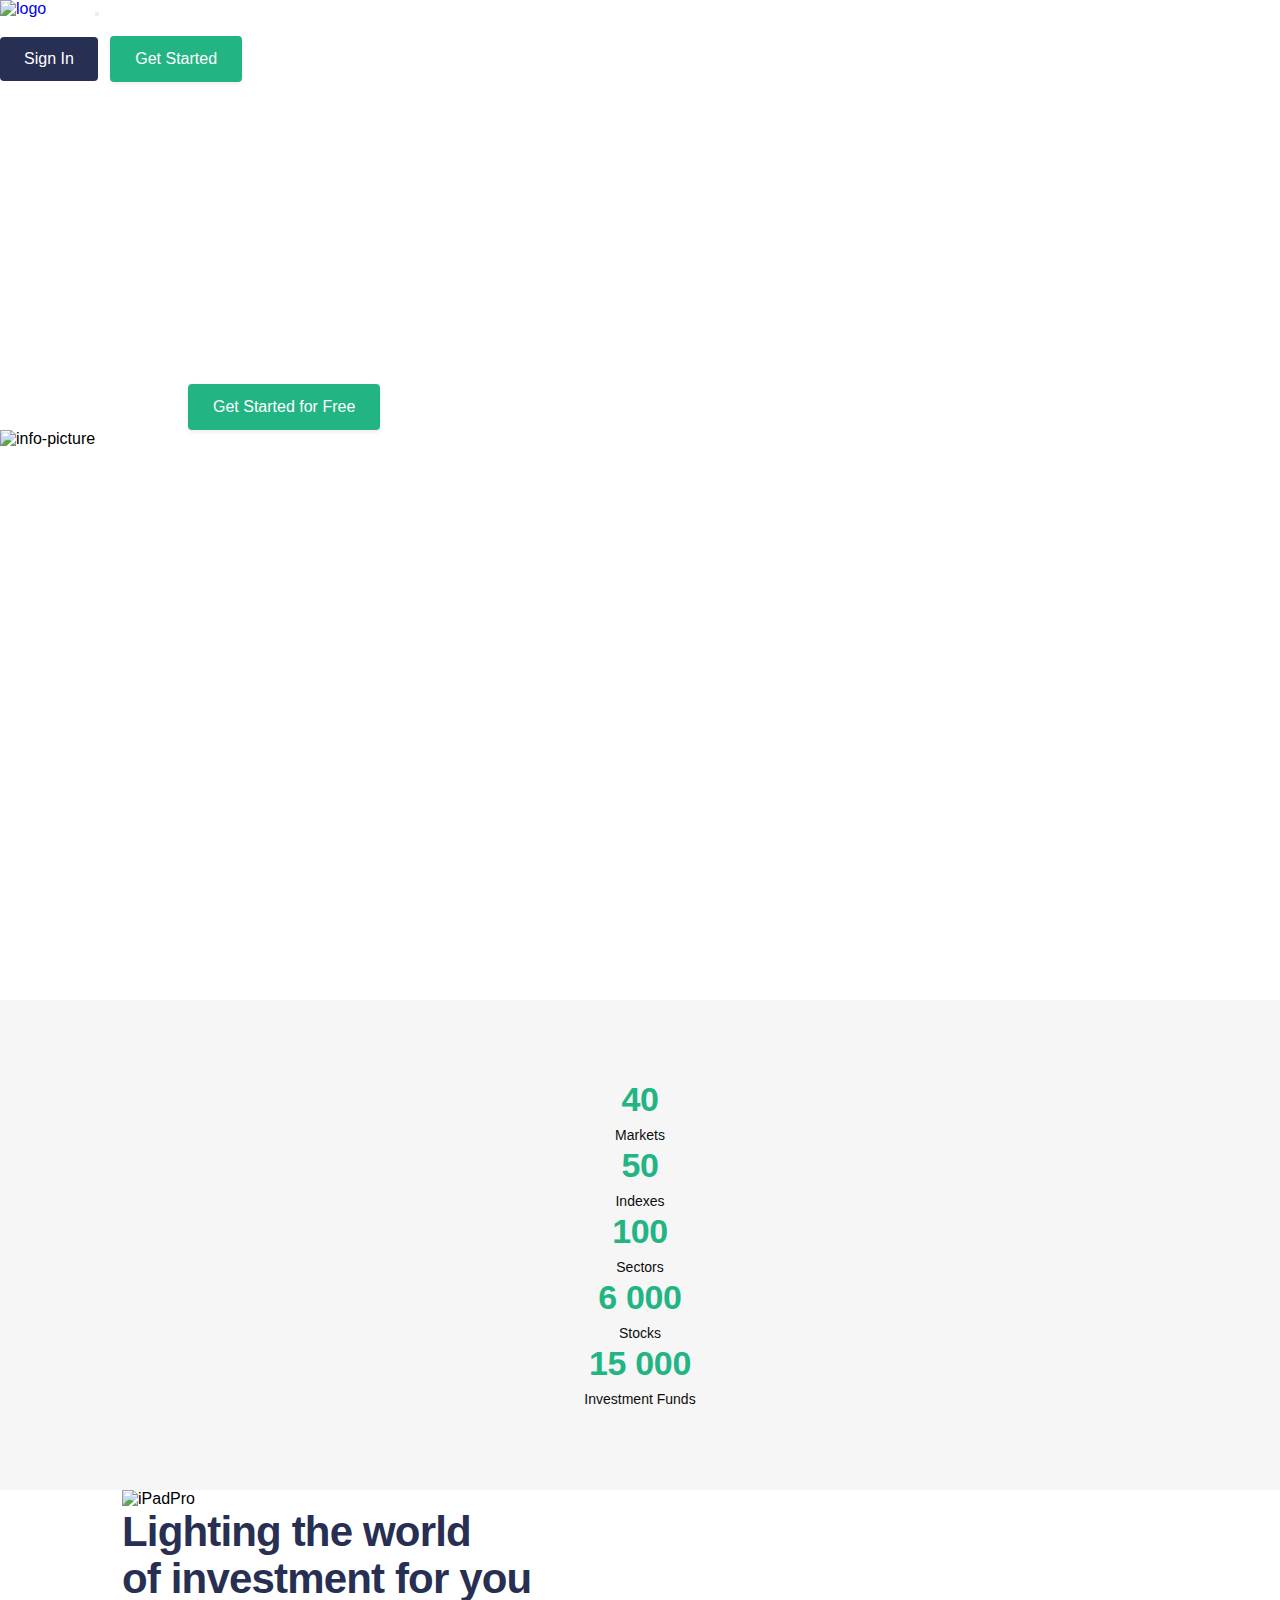
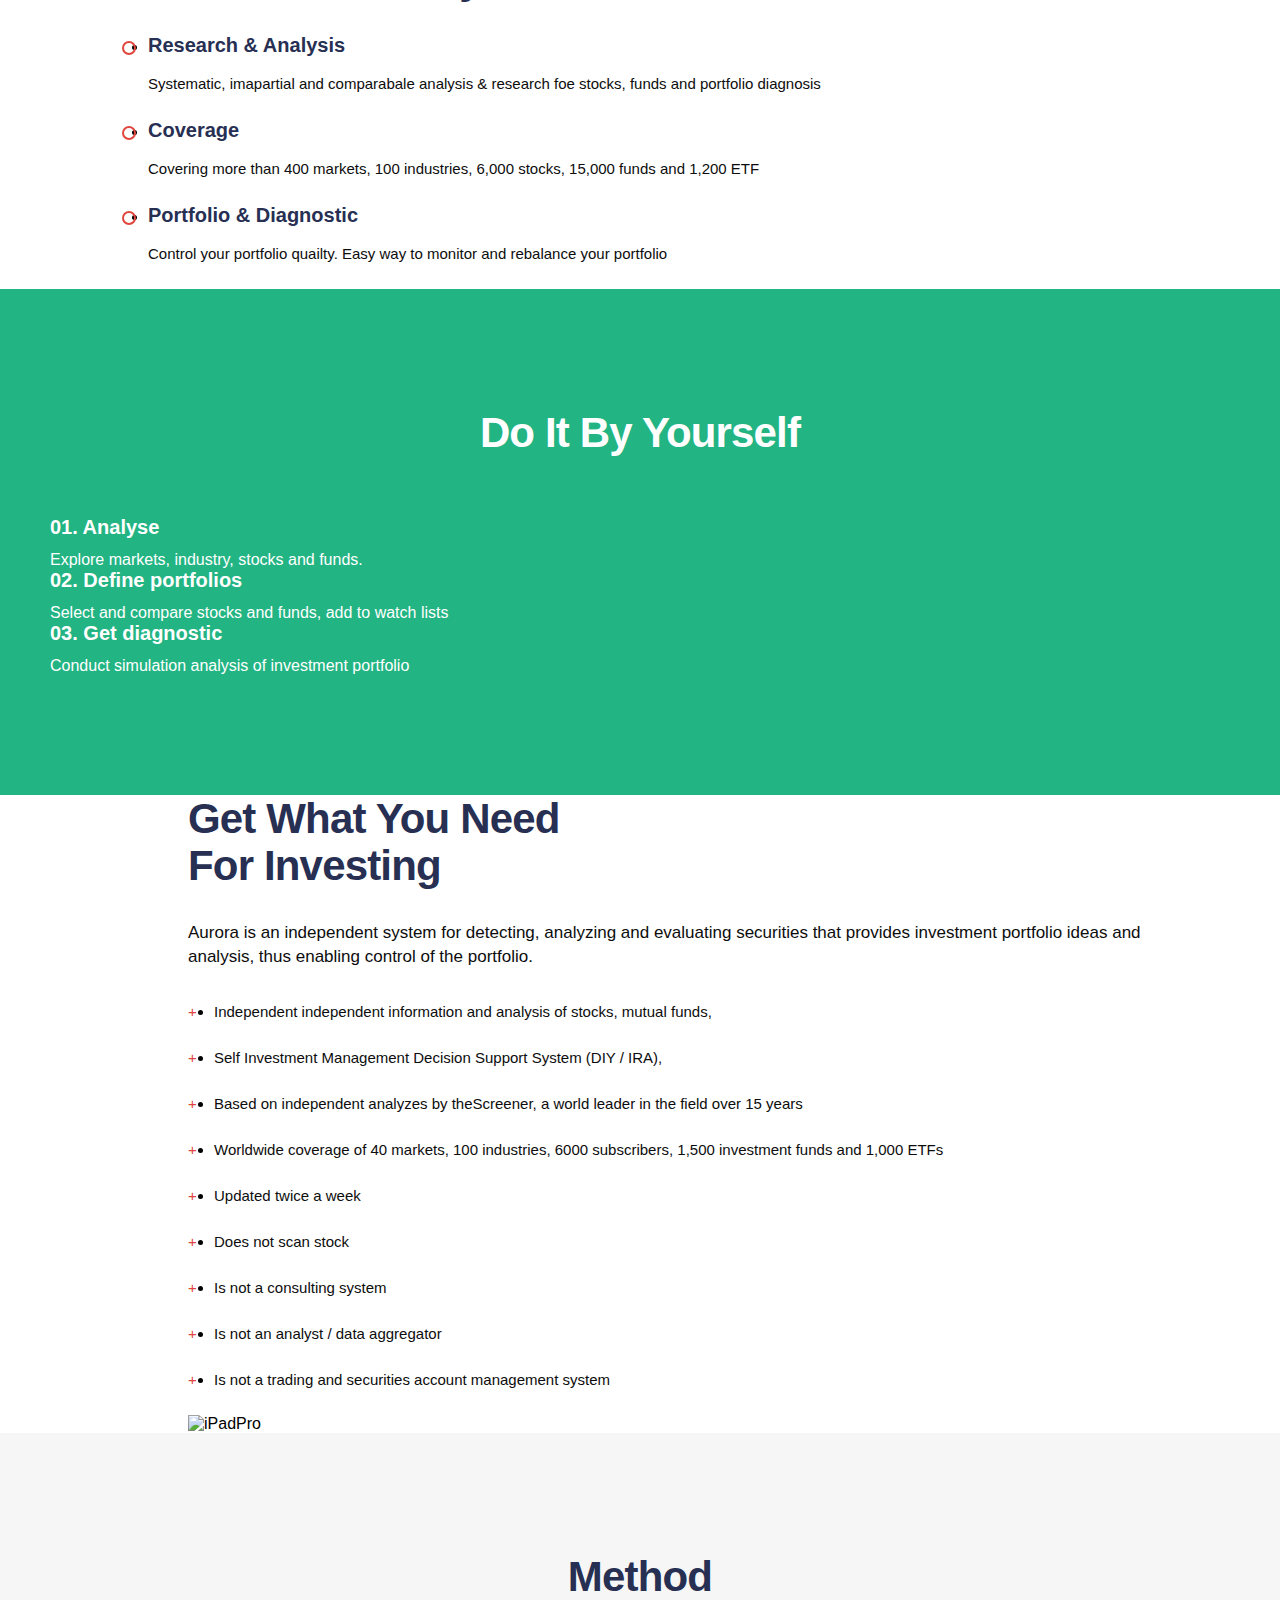
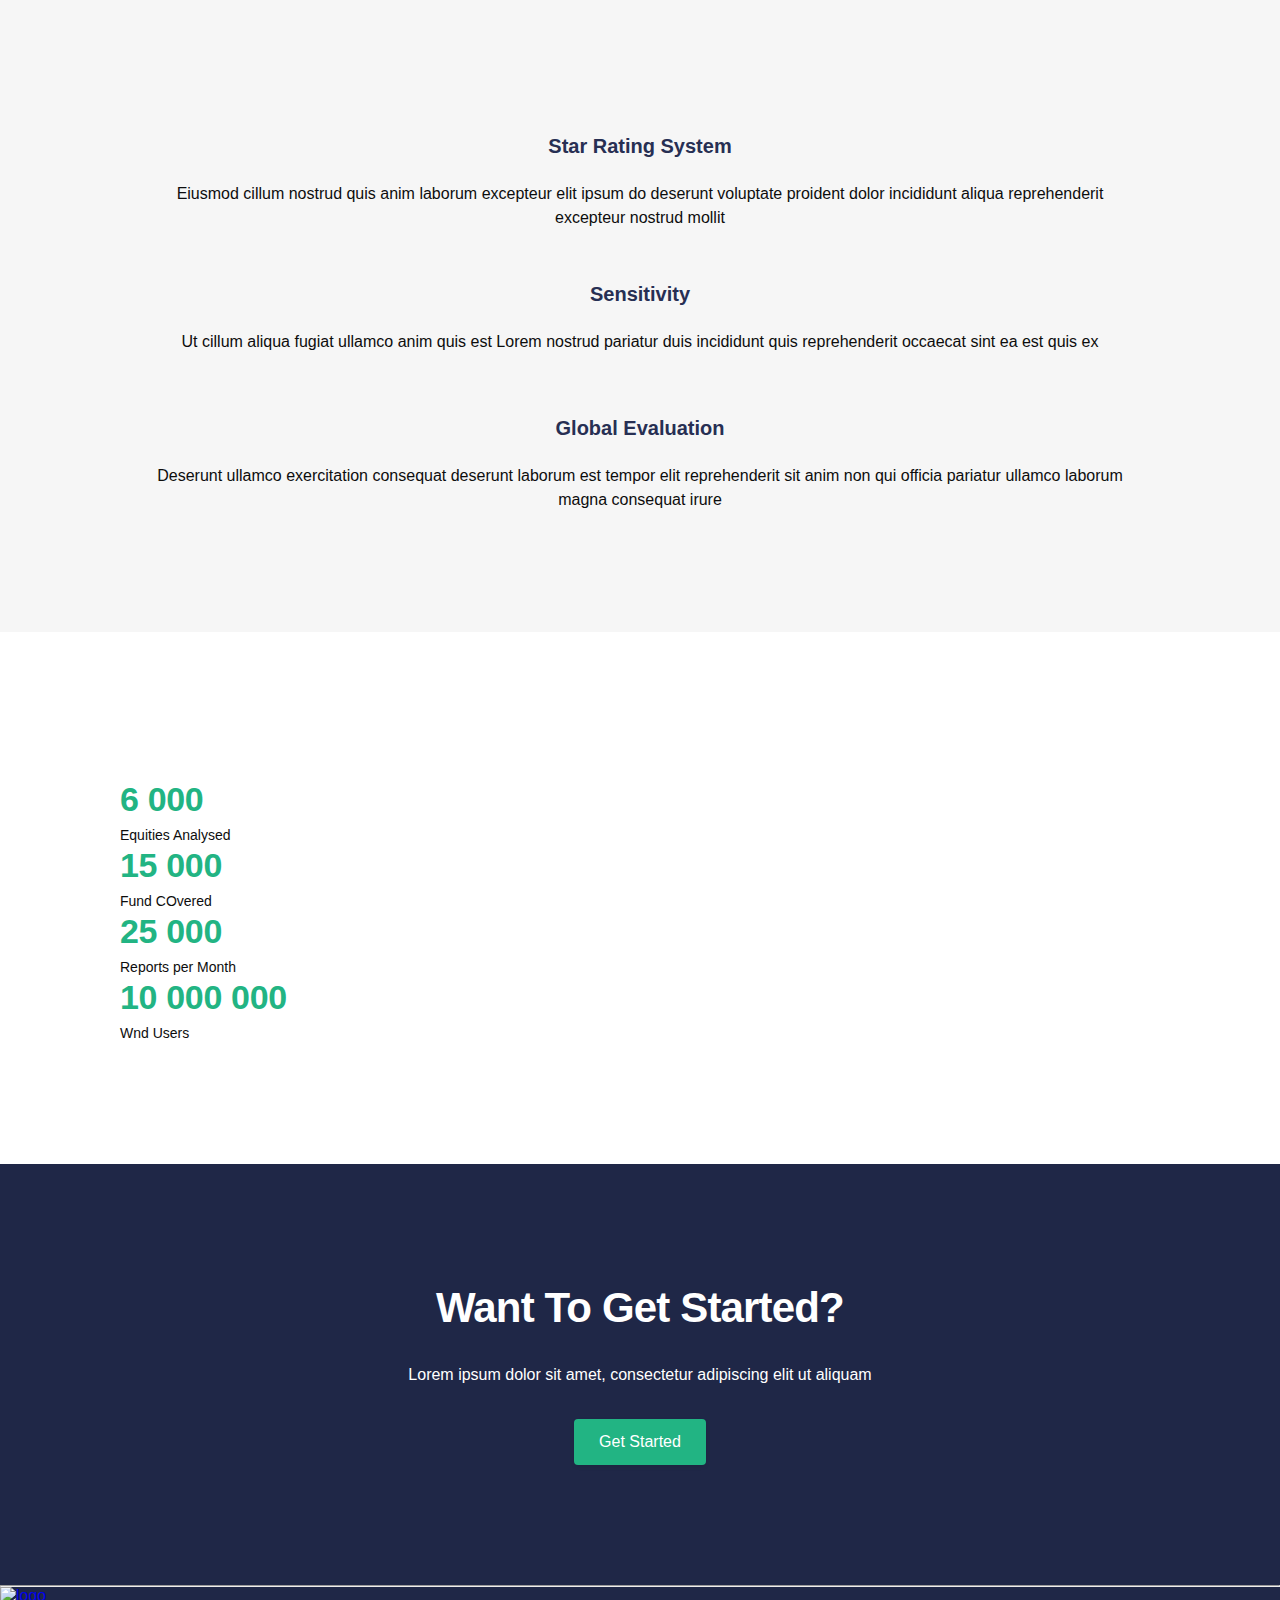
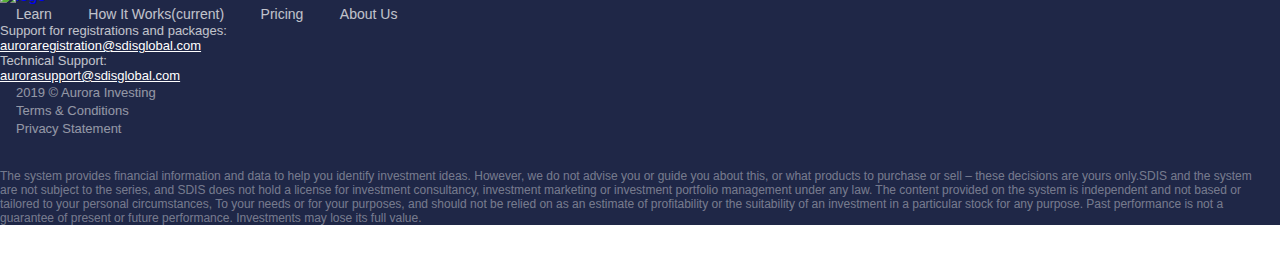
==== commit 056c1a52: "change footer design" ====
--- a/index.html
+++ b/index.html
@@ -35,10 +35,10 @@
                         </button>
                         <div class="collapse navbar-collapse" id="navbarNavAltMarkup">
                             <div class="navbar-nav">
+                                <a class="nav-item nav-link" href="#">Learn</a>
                                 <a class="nav-item nav-link active" href="http://greatexpertdev.site/projects/aurora/howItWorks.html">How It Works<span class="sr-only">(current)</span></a>
+                                <a class="nav-item nav-link" href="http://greatexpertdev.site/projects/aurora/pricing.html">Pricing</a>
                                 <a class="nav-item nav-link" href="http://greatexpertdev.site/projects/aurora/about.html">About Us</a>
-                                <a class="nav-item nav-link" href="http://greatexpertdev.site/projects/aurora/pricing.html">Pricing</a>
-                                <a class="nav-item nav-link" href="#">Learn</a>
                             </div>
                         </div>
 
@@ -261,38 +261,59 @@
                     </form>
                 </div>
             </section>
-<!--            <section class="bg-dark">-->
-<!--                <div class=" ">-->
-<!--                    <p class=" ">-->
-<!--                        <a href="mailto:auroraregistration@sdisglobal.com" target="_blank">Support for registrations and packages:-->
-<!--                            auroraregistration@sdisglobal.com-->
-<!--                        </a>-->
-<!--                    </p>-->
-<!--                    <p class=" ">-->
-<!--                        <a href="mailto:aurorasupport@sdisglobal.com" target="_blank">Technical Support:-->
-<!--                            aurorasupport@sdisglobal.com-->
-<!--                        </a>-->
-<!--                    </p>-->
-<!--                </div>-->
-<!--            </section>-->
             <hr class="m-0">
             <section class="footer-section">
                 <div class="navbar navbar-expand-lg navbar-dark bg_header_dark p-0">
                     <div class="container container1224">
-                        <a class="navbar-brand" href="http://greatexpertdev.site/projects/aurora">
-                            <img src="images/Logo/Aurora.png" alt="logo">
-                        </a>
-                        <div class="navbar-collapse justify-content-between">
-                            <div class="navbar-nav">
-                                <a class="nav-item nav-link active" href="http://greatexpertdev.site/projects/aurora/howItWorks.html">How It Works<span class="sr-only">(current)</span></a>
-                                <a class="nav-item nav-link opacity072" href="http://greatexpertdev.site/projects/aurora/about.html">About Us</a>
-                                <a class="nav-item nav-link opacity072" href="http://greatexpertdev.site/projects/aurora/pricing.html">Pricing</a>
-                                <a class="nav-item nav-link opacity072" href="#">Learn</a>
-                                <a class="nav-item nav-link opacity072" href="http://greatexpertdev.site/projects/aurora/terms.html">Terms & Conditions</a>
+                        <div class="d-flex flex-column">
+                            <div class="d-flex align-items-baseline m-b--32">
+                                <a class="navbar-brand" href="http://greatexpertdev.site/projects/aurora">
+                                    <img src="images/Logo/Aurora.png" alt="logo">
+                                </a>
+                                <div class="d-flex justify-content-around flex-1">
+                                    <div class="d-flex justify-content-around flex-column">
+                                        <a class="nav-item nav-link opacity072" href="#">Learn</a>
+                                        <a class="nav-item nav-link opacity072" href="http://greatexpertdev.site/projects/aurora/howItWorks.html">How It Works<span class="sr-only">(current)</span></a>
+                                        <a class="nav-item nav-link opacity072" href="http://greatexpertdev.site/projects/aurora/pricing.html">Pricing</a>
+                                        <a class="nav-item nav-link opacity072" href="http://greatexpertdev.site/projects/aurora/about.html">About Us</a>
+                                    </div>
+                                    <div class="fs-13">
+                                        <p class="text-white">
+                                            <span class="opacity072">Support for registrations and packages:</span>
+                                            <br>
+                                            <a href="mailto:auroraregistration@sdisglobal.com" target="_blank" class="text-white">
+                                                auroraregistration@sdisglobal.com
+                                            </a>
+                                        </p>
+                                        <p class="text-white">
+                                            <span class="opacity072">Technical Support:</span>
+                                            <br>
+                                            <a href="mailto:aurorasupport@sdisglobal.com" target="_blank" class="text-white">
+                                                aurorasupport@sdisglobal.com
+                                            </a>
+                                        </p>
+                                    </div>
+                                    <div class="d-flex flex-column opacity072 text-left">
+                                        <p><a href="" class="nav-item nav-link opacity072 fs-13">2019 © Aurora Investing</a></p>
+                                        <p>
+                                            <a class="nav-item nav-link opacity072 fs-13" href="http://greatexpertdev.site/projects/aurora/terms.html">Terms & Conditions</a>
+                                        </p>
+                                        <p>
+                                            <a class="nav-item nav-link opacity072 fs-13" href="#">Privacy Statement</a>
+                                        </p>
+                                    </div>
+                                </div>
                             </div>
-                            <div class="d-flex opacity072">
-                                2019 © Aurora Investing
-                            </div>
+                            <p class="copyright-text m-b--48">
+                                The system provides financial information and data to help you identify investment ideas.
+                                However, we do not advise you or guide you about this, or what products to purchase or sell – these
+                                decisions are yours only.SDIS and the system are not subject to the series, and SDIS does not hold a license
+                                for investment consultancy, investment marketing or investment portfolio management under any law.
+                                The content provided on the system is independent and not based or tailored to your personal circumstances,
+                                To your needs or for your purposes, and should not be relied on as an estimate of profitability or the suitability
+                                of an investment in a particular stock for any purpose.
+                                Past performance is not a guarantee of present or future performance. Investments may lose its full value.
+                            </p>
                         </div>
                     </div>
                 </div>
--- a/style.css
+++ b/style.css
@@ -406,6 +406,9 @@
 .flex-1 {
     flex: 1;
 }
+.fs-13 {
+    font-size: 13px!important;
+}
 .info_section--text h2 {
     font-family: 'Inter-Bold',sans-serif;
     /*font-size: 44px;*/
@@ -570,6 +573,11 @@
 .footer-section {
     background-color: #1F2747;
     color: #FFFFFF;
+}
+.footer-section .text-white a{
+    color: #FFFFFF!important;
+    text-decoration: underline;
+    opacity: 1!important;
 }
 .footer-section .navbar-brand {
     padding-top: 28px;
@@ -794,6 +802,11 @@
 button a{
     color: inherit;
 }
+.copyright-text {
+    font-size: 12px;
+    line-height: 14px;
+    color: rgba(255, 255, 255, 0.4);
+}
 
 @media (min-width: 1200px){
     .container1224 {
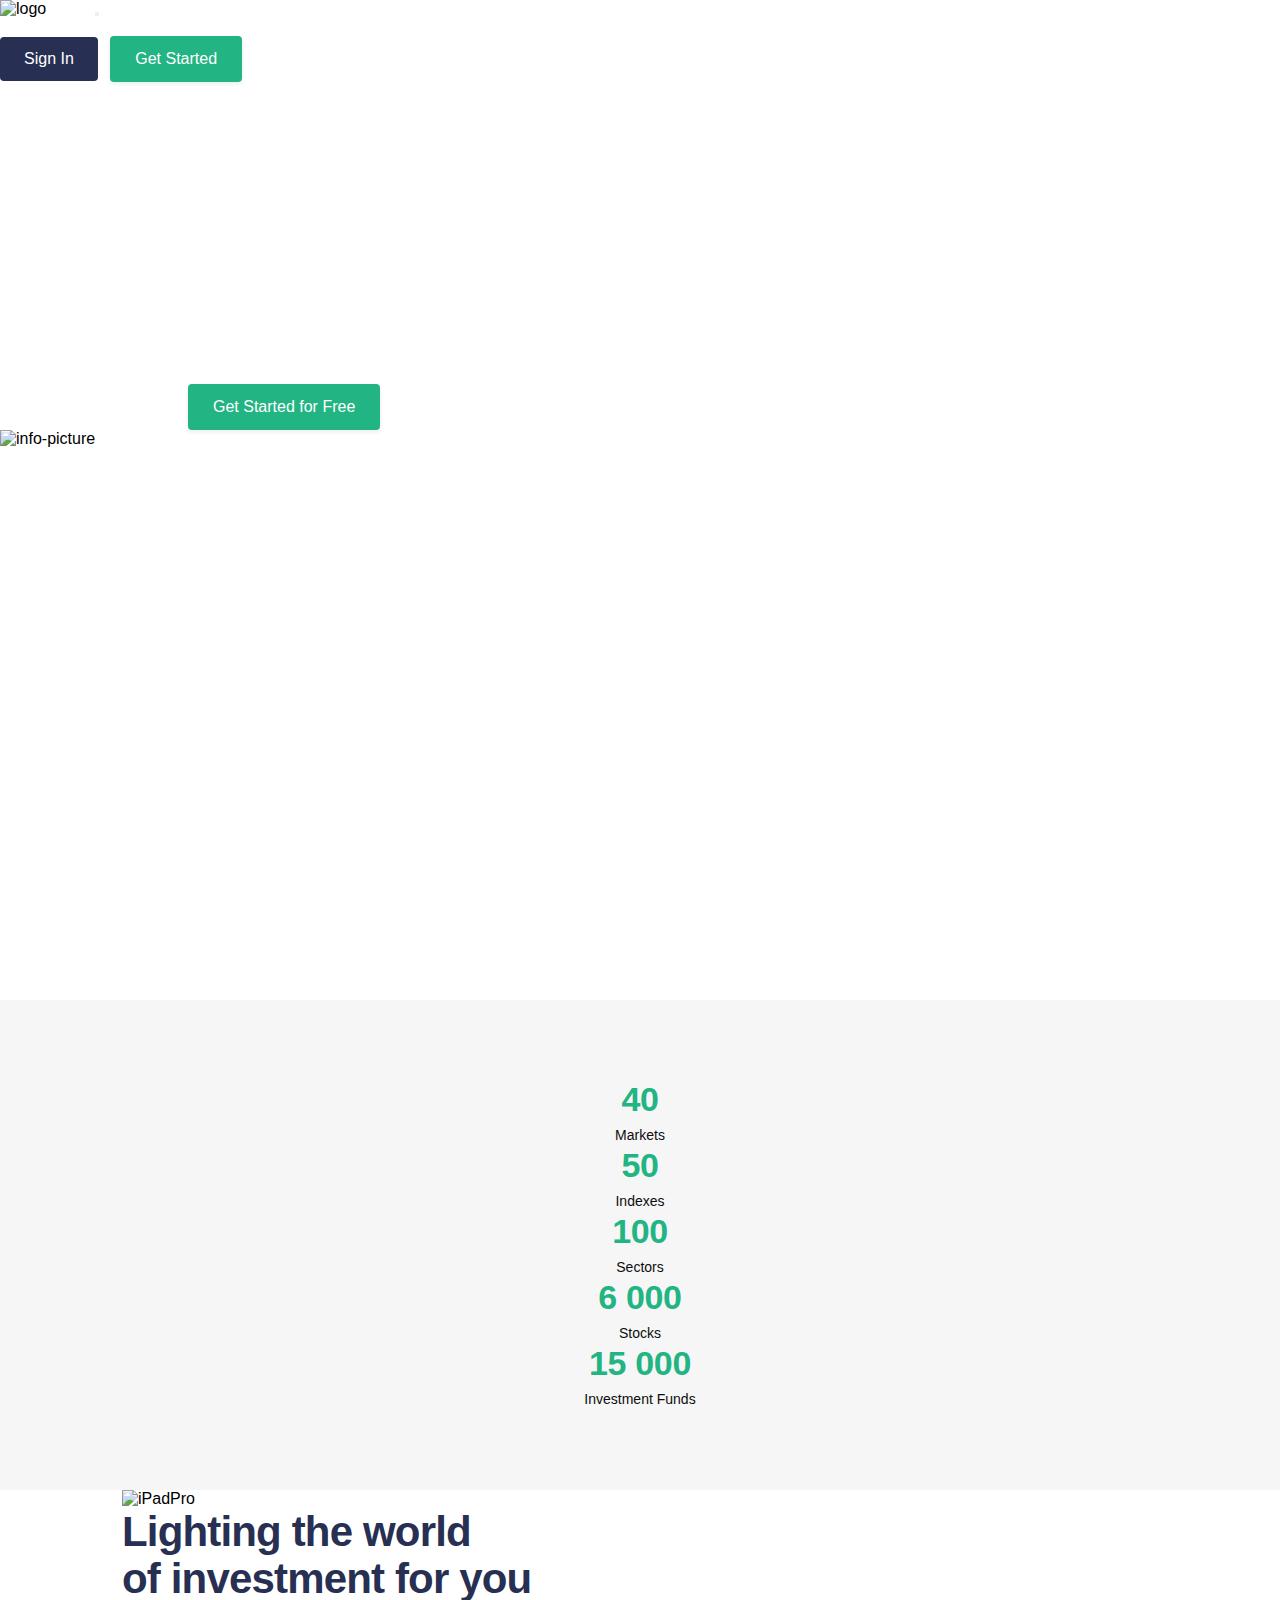
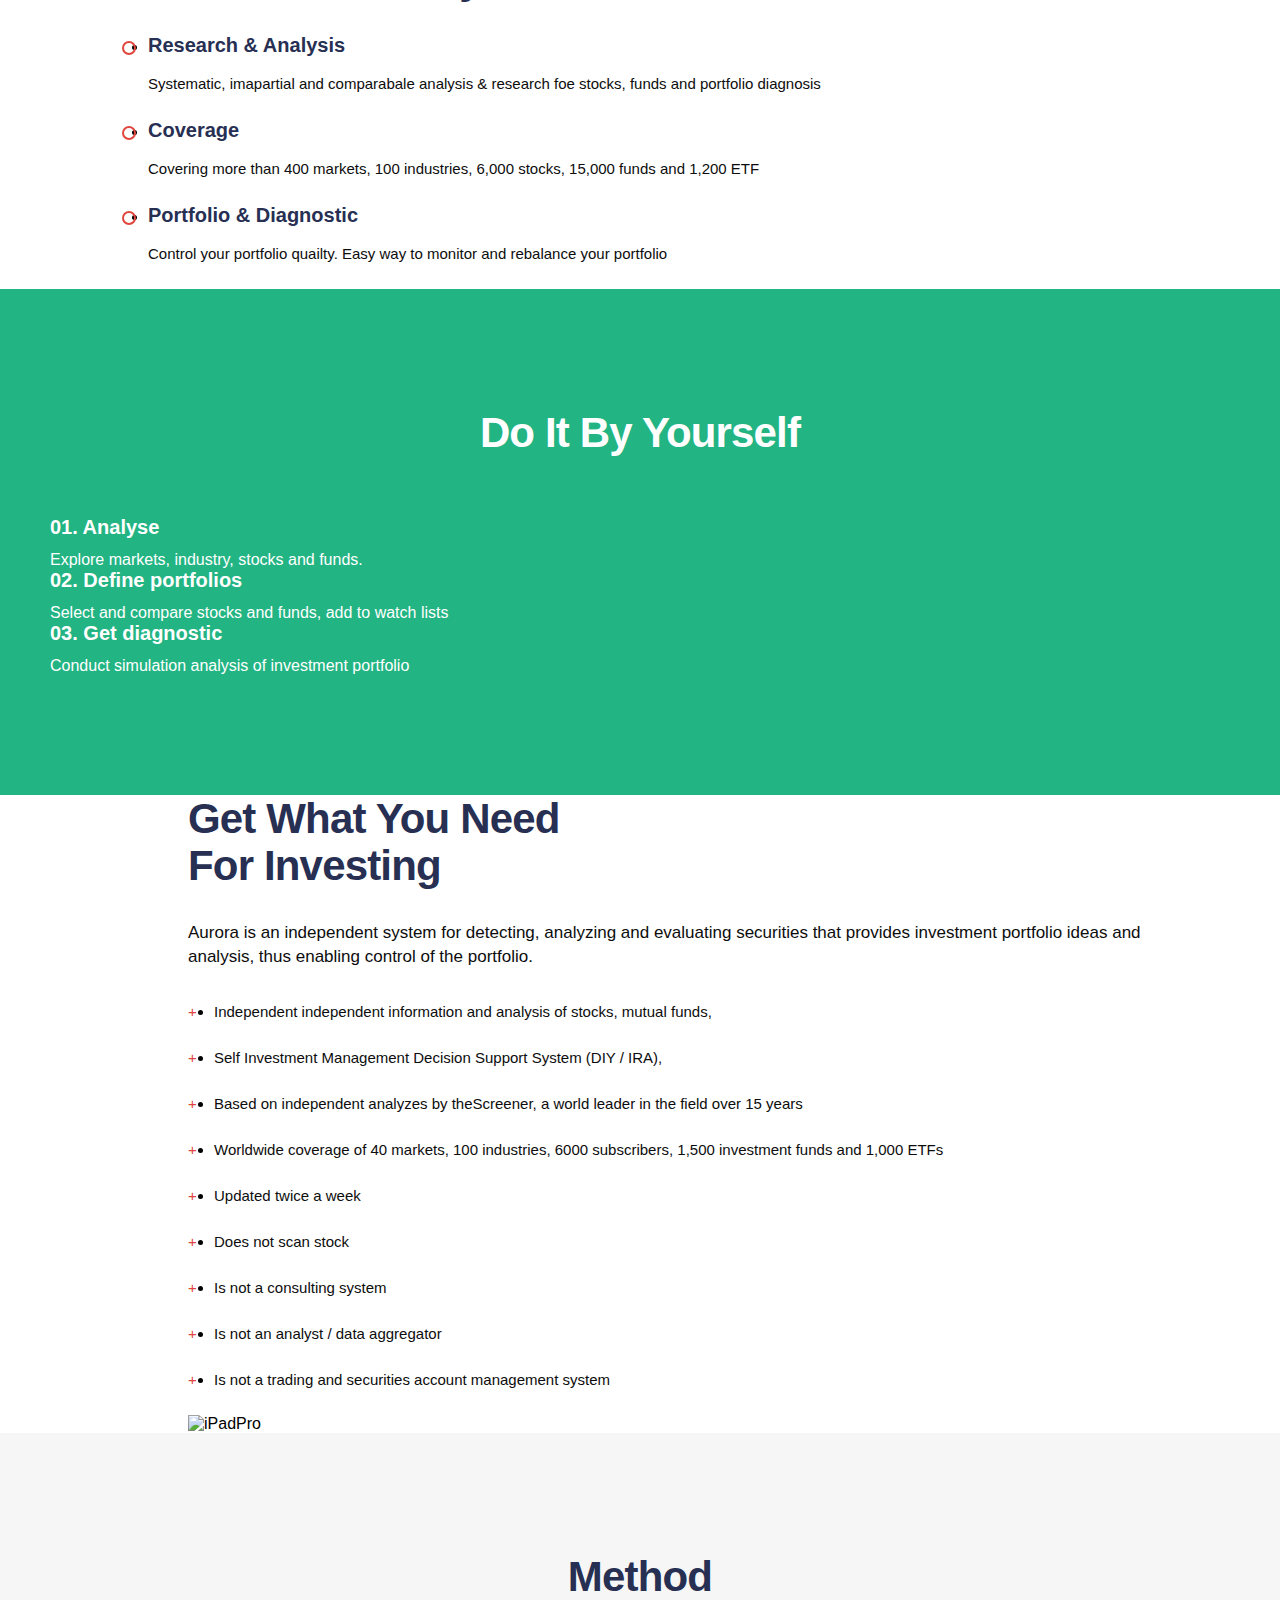
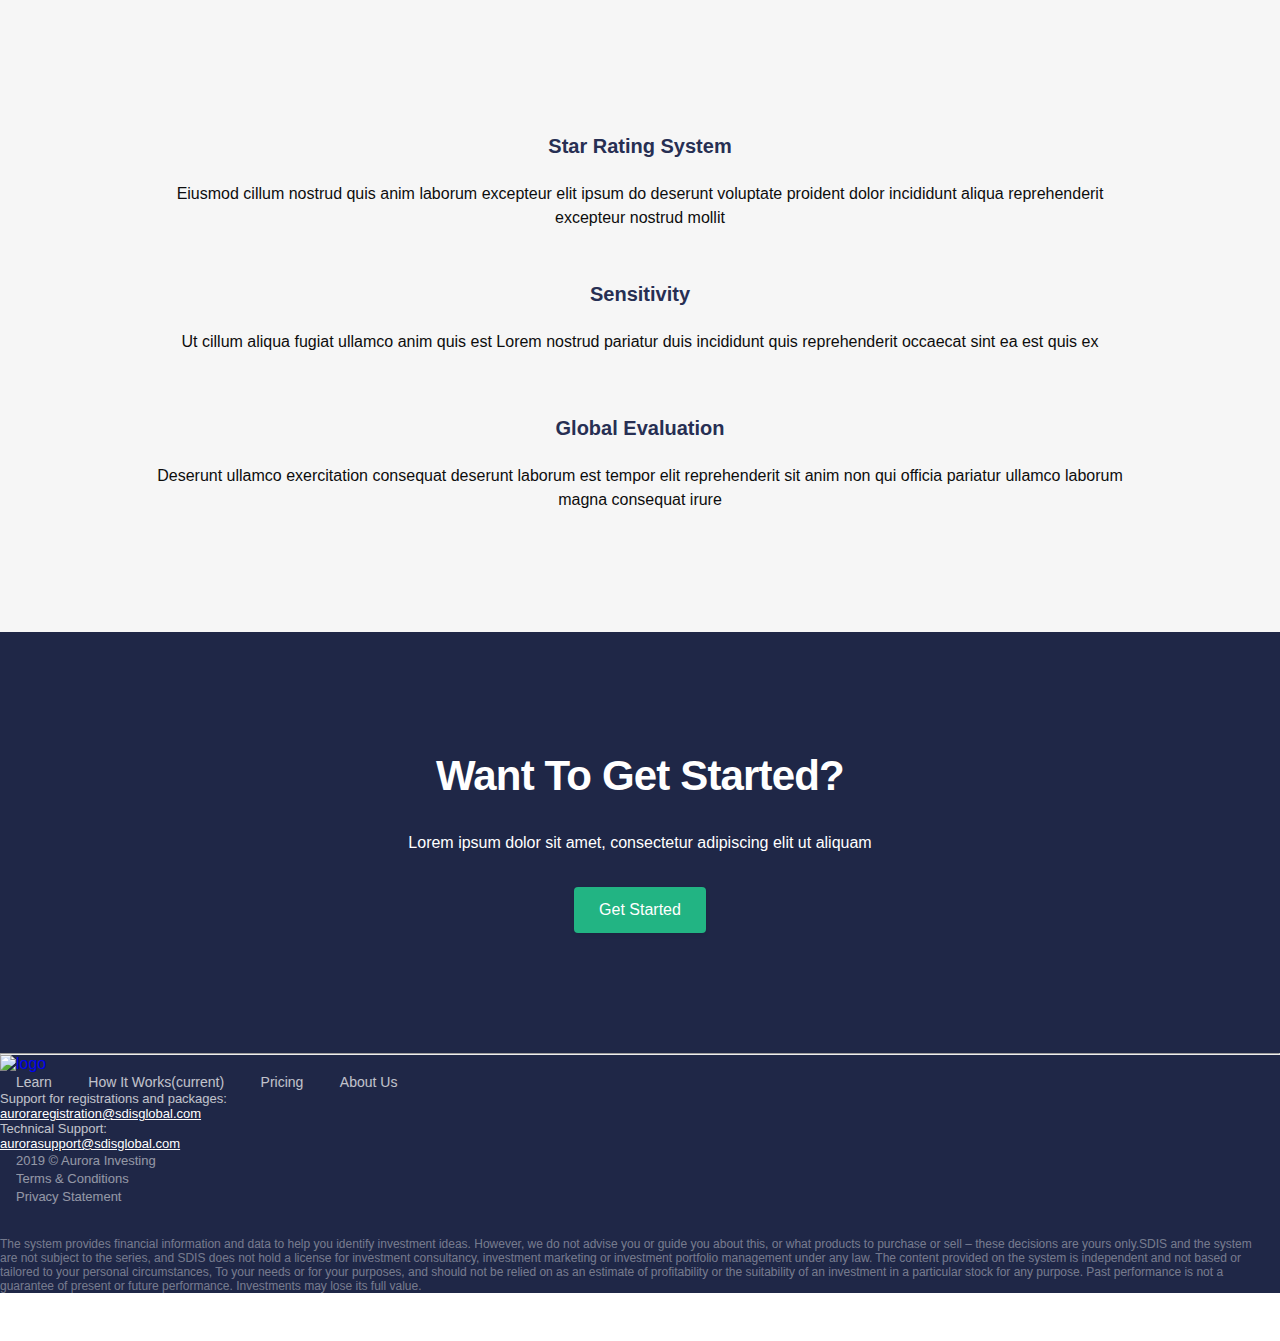
==== commit 679b5b1d: "remove the facts section" ====
--- a/index.html
+++ b/index.html
@@ -215,32 +215,6 @@
                             <h4 class="m-t--45">Global Evaluation</h4>
                             <p>
                                 Deserunt ullamco exercitation consequat deserunt laborum est tempor elit reprehenderit sit anim non qui officia pariatur ullamco laborum magna consequat irure                            </p>
-                        </div>
-                    </div>
-                </div>
-            </section>
-            <section class="facts-section">
-                <div class="container container860">
-<!--                    <div class="d-flex flex-column justify-content-center">-->
-<!--                        <h2 class="title_h2">Powered by the Screener</h2>-->
-<!--                        <p class="info_section&#45;&#45;text&#45;&#45;maxP p-r&#45;&#45;230">Lorem ipsum dolor sit amet, consectetur adipiscing elit ut aliquam, purus sit amet luctus venenatis, lectus magna fringilla urna, porttitor rhoncus.</p>-->
-<!--                    </div>-->
-                    <div class="d-flex justify-content-between aur_numbers m-t--28 wrap">
-                        <div class="">
-                            <div class="aur_number">6 000</div>
-                            <div class="info_number">Equities Analysed</div>
-                        </div>
-                        <div class="">
-                            <div class="aur_number">15 000</div>
-                            <div class="info_number">Fund COvered</div>
-                        </div>
-                        <div class="">
-                            <div class="aur_number">25 000</div>
-                            <div class="info_number">Reports per Month</div>
-                        </div>
-                        <div class="">
-                            <div class="aur_number">10 000 000</div>
-                            <div class="info_number">Wnd Users</div>
                         </div>
                     </div>
                 </div>
--- a/style.css
+++ b/style.css
@@ -30,6 +30,10 @@
 }
 a, a:hover, a:focus, a:visited {
     text-decoration: none;
+
+}
+a:hover, a:focus, a:visited {
+    color: inherit;
 }
 .title_h1 {
     font-family: 'Inter-Bold', sans-serif;
@@ -531,20 +535,6 @@
 }
 .method-col {
     padding: 0 36px;
-}
-.facts-section {
-    padding: 120px;
-    background-color: #FFFFFF;
-}
-.facts-section .aur_numbers{
-    padding: 0;
-    background-color: #FFFFFF;
-}
-.facts-section .aur_number{
-    text-align: left;
-}
-.facts-section .info_number{
-    text-align: left;
 }
 .get-start-section {
     padding: 120px;
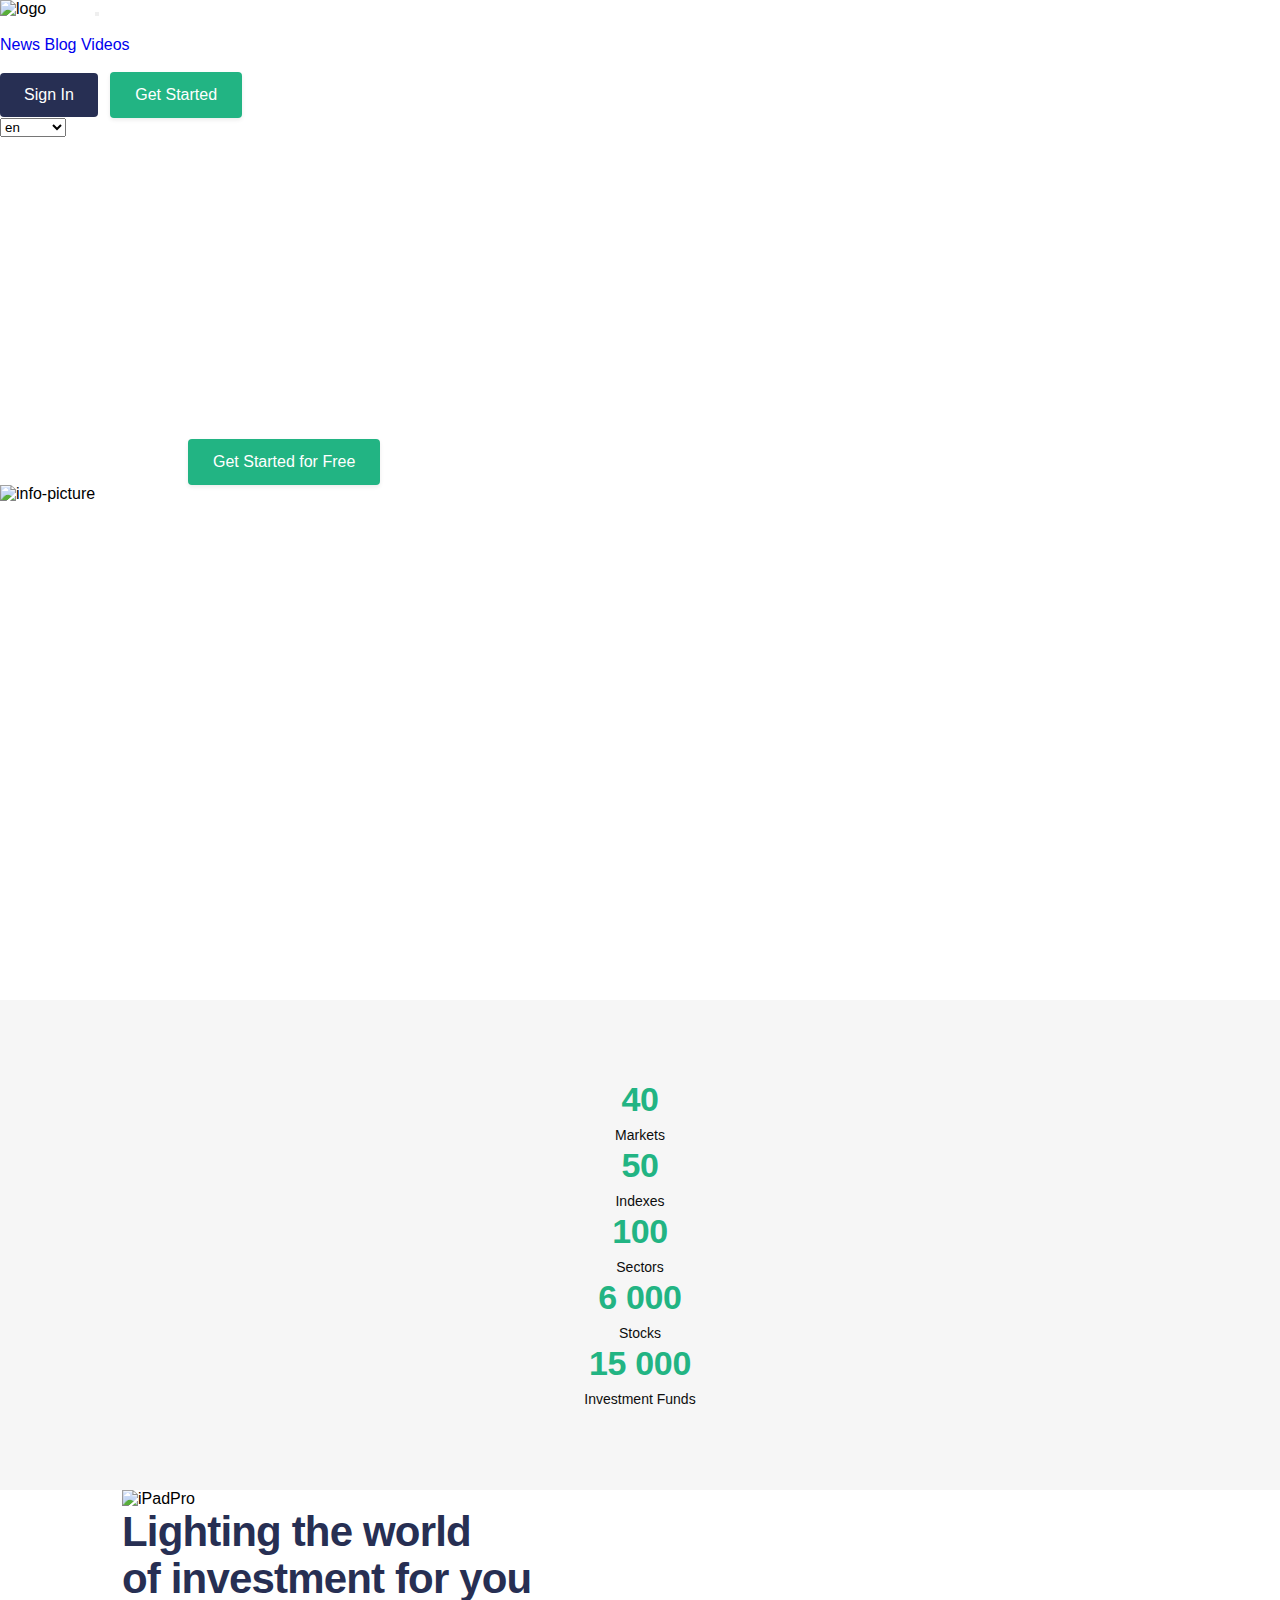
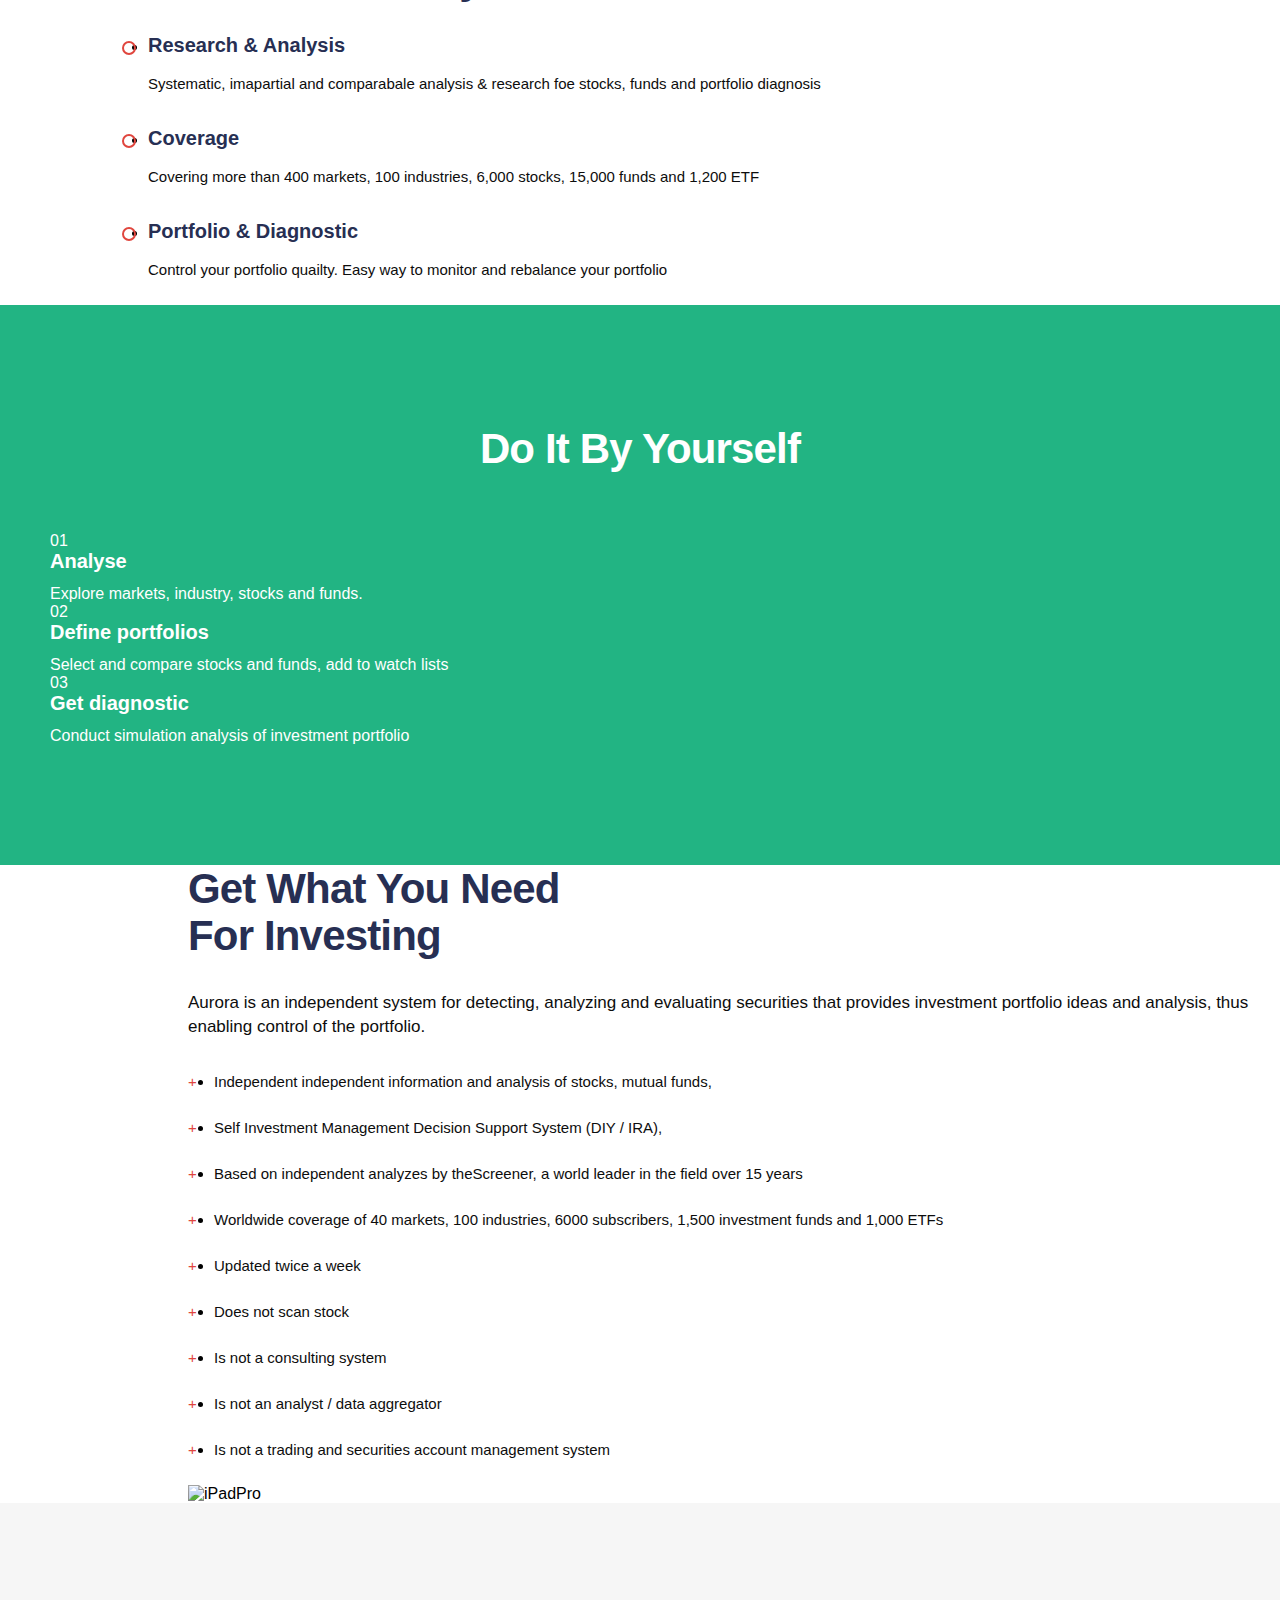
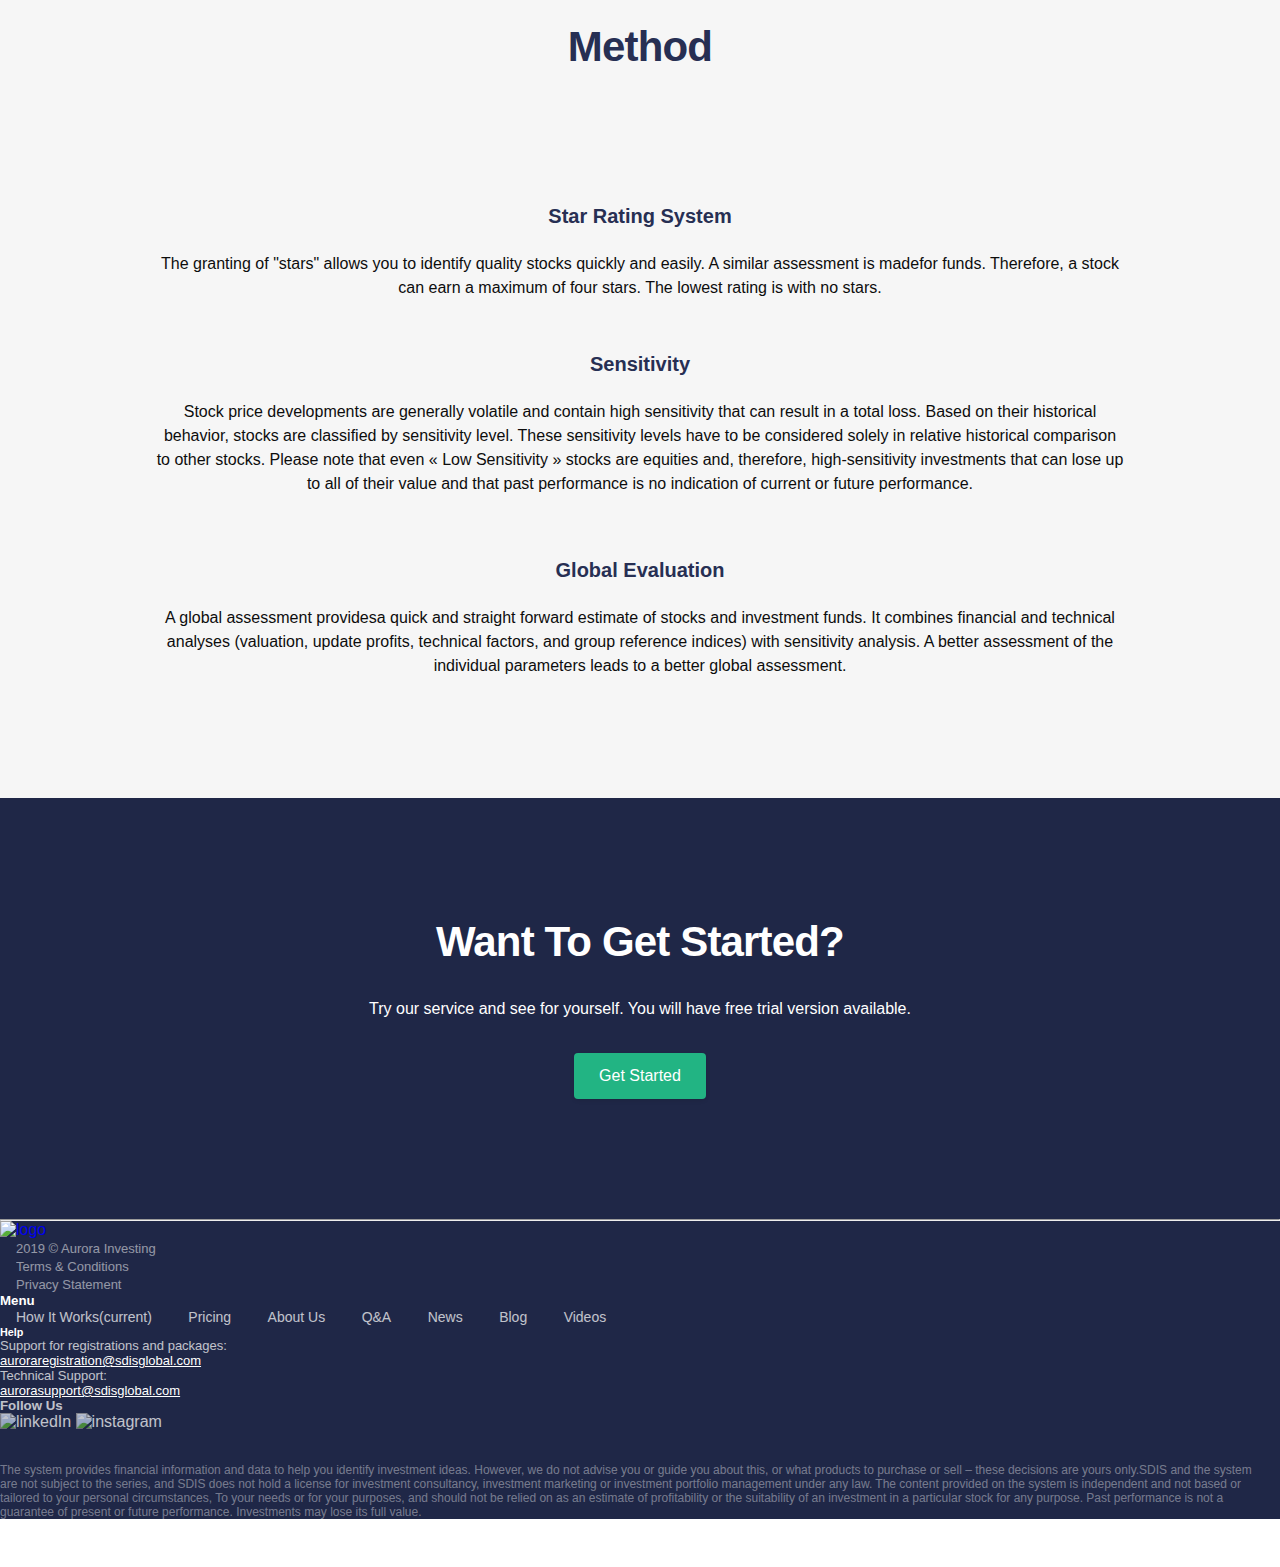
==== commit 61590f85: "changed text of about page" ====
--- a/index.html
+++ b/index.html
@@ -3,7 +3,8 @@
 <head>
     <meta charset="utf-8">
     <meta name="viewport" content="width=device-width, initial-scale=1, shrink-to-fit=no">
-
+    <link rel="stylesheet" href="https://use.fontawesome.com/releases/v5.8.1/css/all.css"
+          integrity="sha384-50oBUHEmvpQ+1lW4y57PTFmhCaXp0ML5d60M1M7uH2+nqUivzIebhndOJK28anvf" crossorigin="anonymous" />
     <link rel="stylesheet" href="css/bootstrap.min.css">
     <link rel="stylesheet" href="style.css">
     <title>Aurora</title>
@@ -17,7 +18,7 @@
                     <p class="info_section--text--minP text-white mb-0">
                         This website uses cookies to collect statistics about our visitors and to help us analyze how the site is used.
                         <br>
-                        Please see our privacy policy. By clicking "I agree" you agree to our use of cookies and similar technologies.
+                         By clicking "I agree" you agree to our use of cookies and similar technologies. Please see our privacy policy.
                     </p>
                     <button class="btn_green w-280 agree-btn" onclick="myFunction()">I AGREE</button>
                 </div>
@@ -35,20 +36,39 @@
                         </button>
                         <div class="collapse navbar-collapse" id="navbarNavAltMarkup">
                             <div class="navbar-nav">
-                                <a class="nav-item nav-link" href="#">Learn</a>
-                                <a class="nav-item nav-link active" href="http://greatexpertdev.site/projects/aurora/howItWorks.html">How It Works<span class="sr-only">(current)</span></a>
+                                <div class="dropdown show">
+                                    <a class="nav-item nav-link dropdown-toggle" href="#" role="button" id="dropdownMenuLink" data-toggle="dropdown" aria-haspopup="true" aria-expanded="false">
+                                       Learn <i class="fa fa-angle-down"></i>
+                                    </a>
+                                    <div class="dropdown-menu" aria-labelledby="dropdownMenuLink">
+                                        <a class="dropdown-item" href="#">News</a>
+                                        <a class="dropdown-item" href="#">Blog</a>
+                                        <a class="dropdown-item" href="#">Videos</a>
+                                    </div>
+                                </div>
+<!--                                <a class="nav-item nav-link" href="#">Learn</a>-->
+                                <a class="nav-item nav-link" href="http://greatexpertdev.site/projects/aurora/howItWorks.html">How It Works<span class="sr-only">(current)</span></a>
                                 <a class="nav-item nav-link" href="http://greatexpertdev.site/projects/aurora/pricing.html">Pricing</a>
                                 <a class="nav-item nav-link" href="http://greatexpertdev.site/projects/aurora/about.html">About Us</a>
+                                <a class="nav-item nav-link" href="http://greatexpertdev.site/projects/aurora/q&a.html">Q&A</a>
                             </div>
                         </div>
 
-                        <div class="d-flex">
+                        <div class="d-flex align-items-center">
+
                             <button class="btn_light_blue">
                                 <a href="http://greatexpertdev.site/projects/aurora/signIn.html">Sign In</a>
                             </button>
                             <button class="btn_green">
                                 <a href="http://greatexpertdev.site/projects/aurora/registration.html">Get Started</a>
                             </button>
+                            <div class="d-flex align-items-center ml-3">
+                                <select id="sel-lang" class="sel-lang">
+                                    <option value="en">en</option>
+                                    <option value="heb">hebrew</option>
+                                </select>
+                                <i class="fa fa-angle-down text-white"></i>
+                            </div>
                         </div>
                     </div>
                 </nav>
@@ -62,8 +82,8 @@
                             <a href="http://greatexpertdev.site/projects/aurora/registration.html">Get Started for Free</a>
                         </button>
                     </div>
-                    <div class="col-md-6 over-hidden p-0">
-                        <img src="images/aur_info_pic.png" alt="info-picture" style="width: 100%">
+                    <div class="col-md-6">
+                        <img src="images/aur_header_pic.png" alt="info-picture" style="width: 100%">
                     </div>
                 </div>
             </div>
@@ -100,17 +120,14 @@
                     </div>
                     <div class="info_section--text p-r--188 p-l--24 col-12 col-md-6">
                         <h2>Lighting the world <br> of investment for you</h2>
-<!--                        <p class="info_section&#45;&#45;text&#45;&#45;maxP">Lorem ipsum dolor sit amet, consectetur adipisicing elit.-->
-<!--                            Accusamus dolores nemo qui quod tempora? Alias, culpa eius eligendi,-->
-<!--                            enim est harum incidunt maiores placeat qui repellat repellendus sapiente sequi sit.</p>-->
                         <ul class="list-unstyled p-l--26">
-                            <li>
+                            <li class="m-b--32">
                                 <h4 class="aur-circle-icon">Research & Analysis</h4>
                                 <p class="info_section--text--minP">
                                     Systematic, imapartial and comparabale analysis & research foe stocks, funds and portfolio diagnosis
                                 </p>
                             </li>
-                            <li>
+                            <li class="m-b--32">
                                 <h4 class="aur-circle-icon">Coverage</h4>
                                 <p class="info_section--text--minP">
                                     Covering more than 400 markets, 100 industries, 6,000 stocks, 15,000 funds and 1,200 ETF
@@ -130,22 +147,25 @@
                 <div class="container">
                     <h2>Do It By Yourself</h2>
                     <div class="d-flex wrap">
-                        <div class="p-l--50 p-r--30 col-12 col-md-4">
-                            <h4>01. Analyse</h4>
+                        <div class="p-l--50 p-r--30 col-12 col-md-4 text-center">
+                            <div class="step-num">01</div>
+                            <h4>Analyse</h4>
                             <p>Explore markets, industry, stocks and funds.</p>
                         </div>
-                        <div class="p-l--50 p-r--30 col-12 col-md-4">
-                            <h4>02. Define portfolios</h4>
+                        <div class="p-l--50 p-r--30 col-12 col-md-4 text-center">
+                            <div class="step-num">02</div>
+                            <h4>Define portfolios</h4>
                             <p>Select and compare stocks and funds, add to watch lists</p>
                         </div>
-                        <div class="p-l--50 p-r--30 col-12 col-md-4">
-                            <h4>03. Get diagnostic</h4>
+                        <div class="p-l--50 p-r--30 col-12 col-md-4 text-center">
+                            <div class="step-num">03</div>
+                            <h4>Get diagnostic</h4>
                             <p>Conduct simulation analysis of investment portfolio</p>
                         </div>
                     </div>
                 </div>
             </section>
-            <section class="info_section p-l--188 p-r--122 ">
+            <section class="info_section p-l--188 p-t--120">
                 <div class="d-flex align-items-center wrap">
                     <div class="info_section--text col-12 col-md-6">
                         <h2>Get What You Need <br> For Investing</h2>
@@ -189,7 +209,7 @@
                            </ul>
                        </div>
                     </div>
-                    <div class=" col-12 col-md-6 p-0 iPadPro2">
+                    <div class=" col-12 col-md-6 p-0 iPadPro2 p-r--122">
                         <img src="images/iPadPro.png" alt="iPadPro" class="picIPad2" style="width: 100%">
                     </div>
                 </div>
@@ -201,20 +221,30 @@
                         <div class="text-center method-col col-12 col-lg-4">
                             <img src="images/method1.png" alt="">
                             <h4 class="m-t--57">Star Rating System</h4>
-                            <p>Eiusmod cillum nostrud quis anim laborum excepteur elit ipsum do deserunt voluptate proident dolor incididunt aliqua reprehenderit excepteur nostrud mollit</p>
+                            <p>
+                                The granting of "stars" allows you to identify quality stocks quickly and easily. A similar assessment is madefor funds.
+                                Therefore, a stock can earn a maximum of four stars. The lowest rating is with no stars.
+                            </p>
                         </div>
                         <div class="text-center method-col col-12 col-lg-4">
                             <img src="images/method2.png" alt="">
                             <h4 class="m-t--35">Sensitivity</h4>
                             <p>
-                                Ut cillum aliqua fugiat ullamco anim quis est Lorem nostrud pariatur duis incididunt quis reprehenderit occaecat sint ea est quis ex
+                                Stock price developments are generally volatile and contain high sensitivity that can result in a total loss.
+                                Based on their historical behavior, stocks are classified by sensitivity level.
+                                These sensitivity levels have to be considered solely in relative historical comparison to other stocks.
+                                Please note that even « Low Sensitivity » stocks are equities and, therefore, high-sensitivity investments
+                                that can lose up to all of their value and that past performance is no indication of current or future performance.
                             </p>
                         </div>
                         <div class="text-center method-col col-12 col-lg-4">
                             <img src="images/method3.png" alt="">
                             <h4 class="m-t--45">Global Evaluation</h4>
                             <p>
-                                Deserunt ullamco exercitation consequat deserunt laborum est tempor elit reprehenderit sit anim non qui officia pariatur ullamco laborum magna consequat irure                            </p>
+                                A global assessment providesa quick and straight forward estimate of stocks and investment funds.
+                                It combines financial and technical analyses (valuation, update profits, technical factors,
+                                and group reference indices) with sensitivity analysis. A better assessment of the individual parameters leads to a better global assessment.
+                            </p>
                         </div>
                     </div>
                 </div>
@@ -224,7 +254,7 @@
             <section class="get-start-section">
                 <div class="container">
                     <h2 class="title_h2-white">Want To Get Started?</h2>
-                    <p>Lorem ipsum dolor sit amet, consectetur adipiscing elit ut aliquam</p>
+                    <p>Try our service and see for yourself. You will have free trial version available.</p>
                     <form action="">
                         <div>
 <!--                            <input type="email" class="aur-input" placeholder="E-mail">-->
@@ -239,19 +269,35 @@
             <section class="footer-section">
                 <div class="navbar navbar-expand-lg navbar-dark bg_header_dark p-0">
                     <div class="container container1224">
-                        <div class="d-flex flex-column">
-                            <div class="d-flex align-items-baseline m-b--32">
-                                <a class="navbar-brand" href="http://greatexpertdev.site/projects/aurora">
-                                    <img src="images/Logo/Aurora.png" alt="logo">
-                                </a>
-                                <div class="d-flex justify-content-around flex-1">
+                        <div class="d-flex flex-column p-t--28">
+                            <div class="d-flex  m-b--32">
+                                <div class="d-flex flex-column">
+                                    <a class="m-b--52" href="http://greatexpertdev.site/projects/aurora">
+                                        <img src="images/Logo/Aurora.png" alt="logo">
+                                    </a>
+                                    <div class="d-flex flex-column opacity072 text-left">
+                                        <p><a href="" class="nav-item nav-link opacity072 fs-13 p-0">2019 © Aurora Investing</a></p>
+                                        <p>
+                                            <a class="nav-item nav-link opacity072 fs-13 p-0" href="http://greatexpertdev.site/projects/aurora/terms.html">Terms & Conditions</a>
+                                        </p>
+                                        <p>
+                                            <a class="nav-item nav-link opacity072 fs-13 p-0" href="#">Privacy Statement</a>
+                                        </p>
+                                    </div>
+                                </div>
+                                <div class="d-flex justify-content-around flex-1 p-t--24">
                                     <div class="d-flex justify-content-around flex-column">
-                                        <a class="nav-item nav-link opacity072" href="#">Learn</a>
-                                        <a class="nav-item nav-link opacity072" href="http://greatexpertdev.site/projects/aurora/howItWorks.html">How It Works<span class="sr-only">(current)</span></a>
-                                        <a class="nav-item nav-link opacity072" href="http://greatexpertdev.site/projects/aurora/pricing.html">Pricing</a>
-                                        <a class="nav-item nav-link opacity072" href="http://greatexpertdev.site/projects/aurora/about.html">About Us</a>
+                                        <h5 class="green-title pl-3">Menu</h5>
+                                        <a class="nav-item nav-link opacity072 m-b--16" href="http://greatexpertdev.site/projects/aurora/howItWorks.html">How It Works<span class="sr-only">(current)</span></a>
+                                        <a class="nav-item nav-link opacity072 m-b--16" href="http://greatexpertdev.site/projects/aurora/pricing.html">Pricing</a>
+                                        <a class="nav-item nav-link opacity072 m-b--16" href="http://greatexpertdev.site/projects/aurora/about.html">About Us</a>
+                                        <a class="nav-item nav-link opacity072 m-b--16" href="http://greatexpertdev.site/projects/aurora/q&a.html">Q&A</a>
+                                        <a class="nav-item nav-link opacity072 m-b--16" href="#">News</a>
+                                        <a class="nav-item nav-link opacity072 m-b--16" href="#">Blog</a>
+                                        <a class="nav-item nav-link opacity072" href="#">Videos</a>
                                     </div>
                                     <div class="fs-13">
+                                        <h5 class="green-title">Help</h5>
                                         <p class="text-white">
                                             <span class="opacity072">Support for registrations and packages:</span>
                                             <br>
@@ -268,13 +314,11 @@
                                         </p>
                                     </div>
                                     <div class="d-flex flex-column opacity072 text-left">
-                                        <p><a href="" class="nav-item nav-link opacity072 fs-13">2019 © Aurora Investing</a></p>
-                                        <p>
-                                            <a class="nav-item nav-link opacity072 fs-13" href="http://greatexpertdev.site/projects/aurora/terms.html">Terms & Conditions</a>
-                                        </p>
-                                        <p>
-                                            <a class="nav-item nav-link opacity072 fs-13" href="#">Privacy Statement</a>
-                                        </p>
+                                        <h5 class="green-title">Follow Us</h5>
+                                        <div class="d-flex">
+                                            <img src="images/linked.png" alt="linkedIn" class="mr-2">
+                                            <img src="images/insta.png" alt="instagram">
+                                        </div>
                                     </div>
                                 </div>
                             </div>
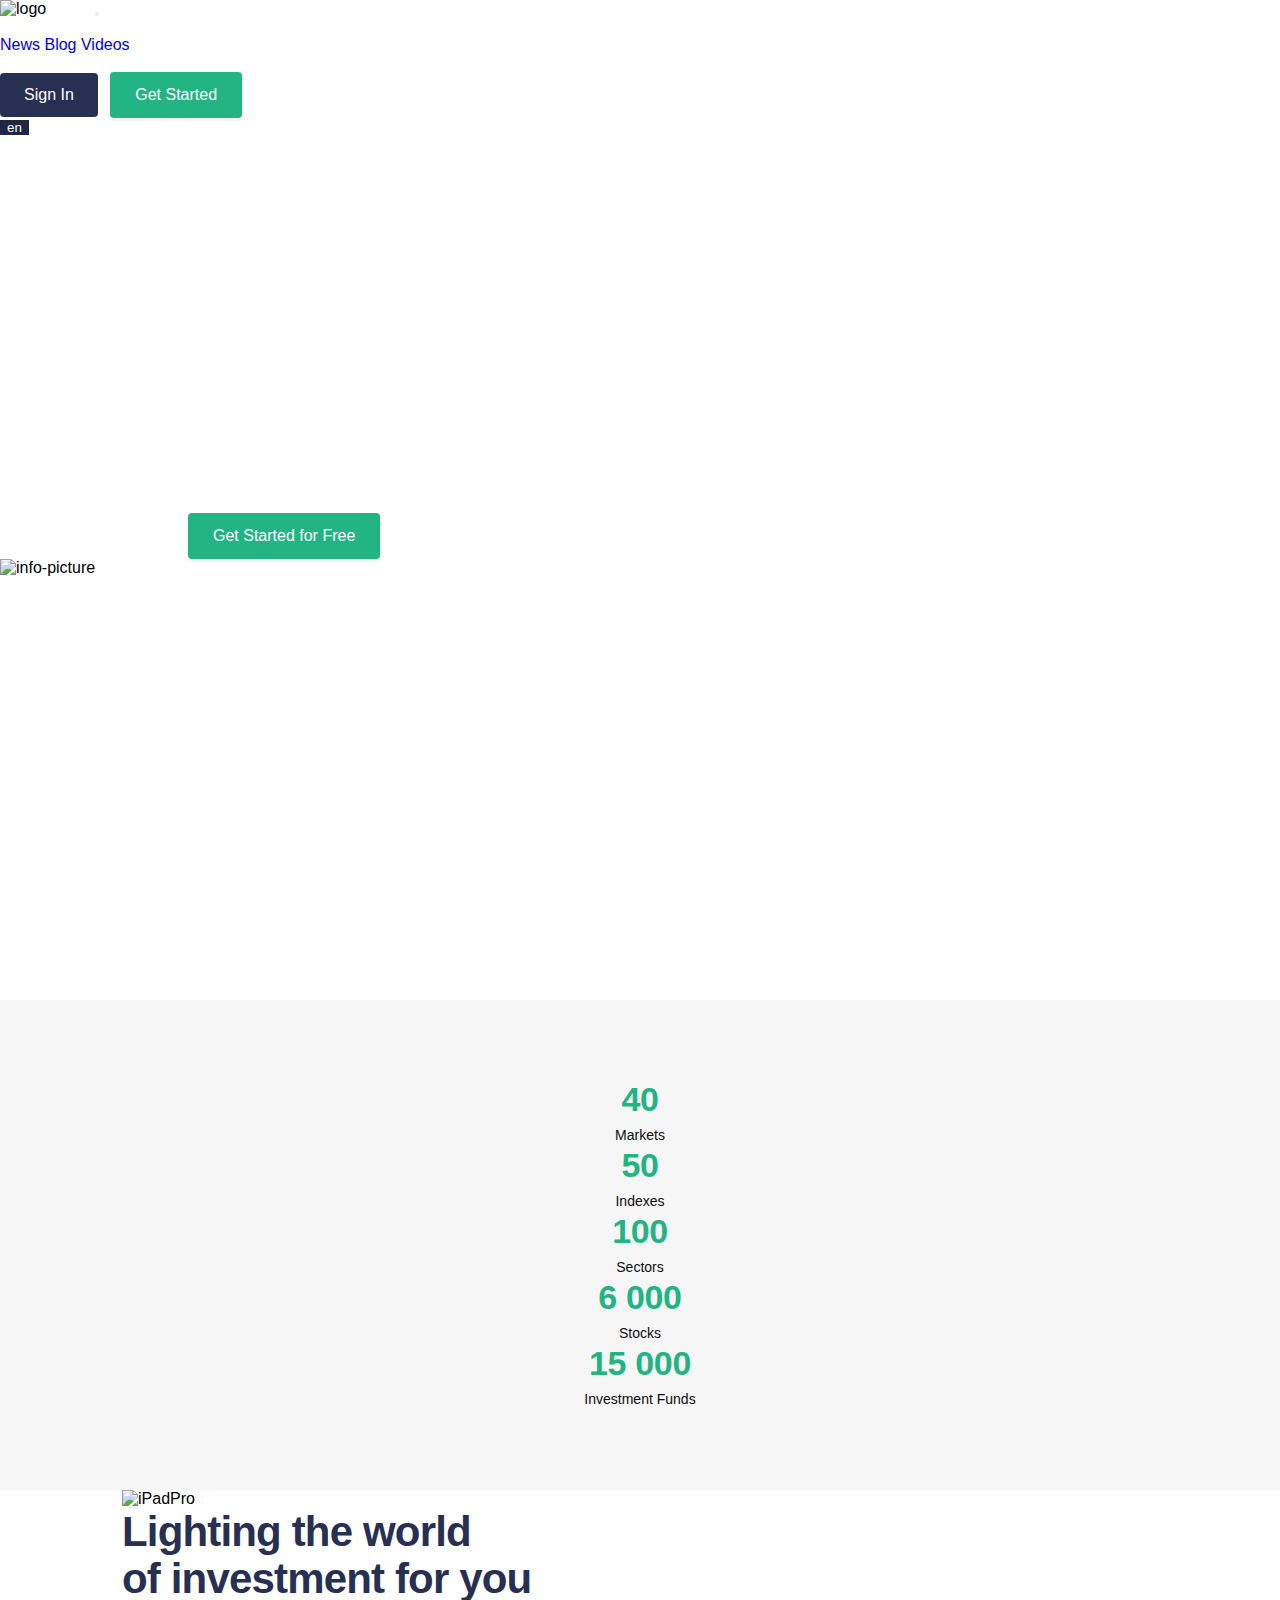
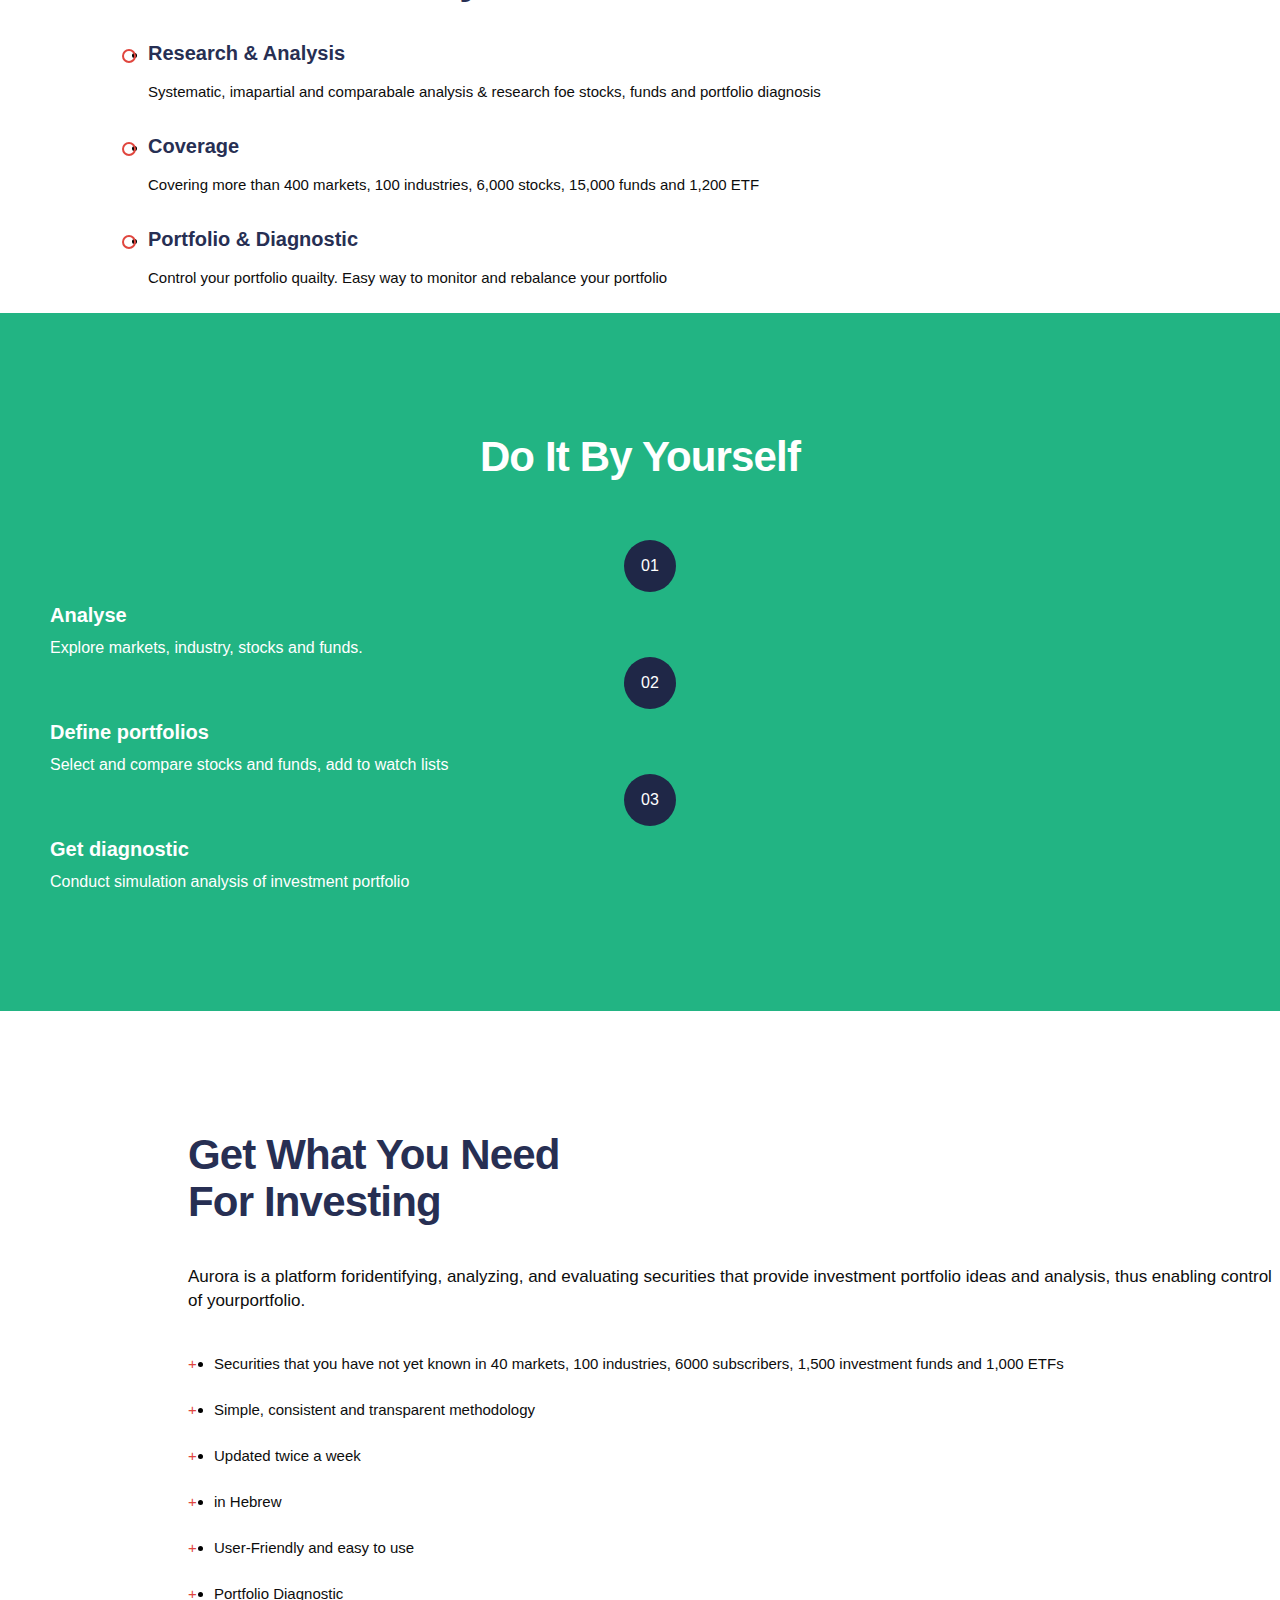
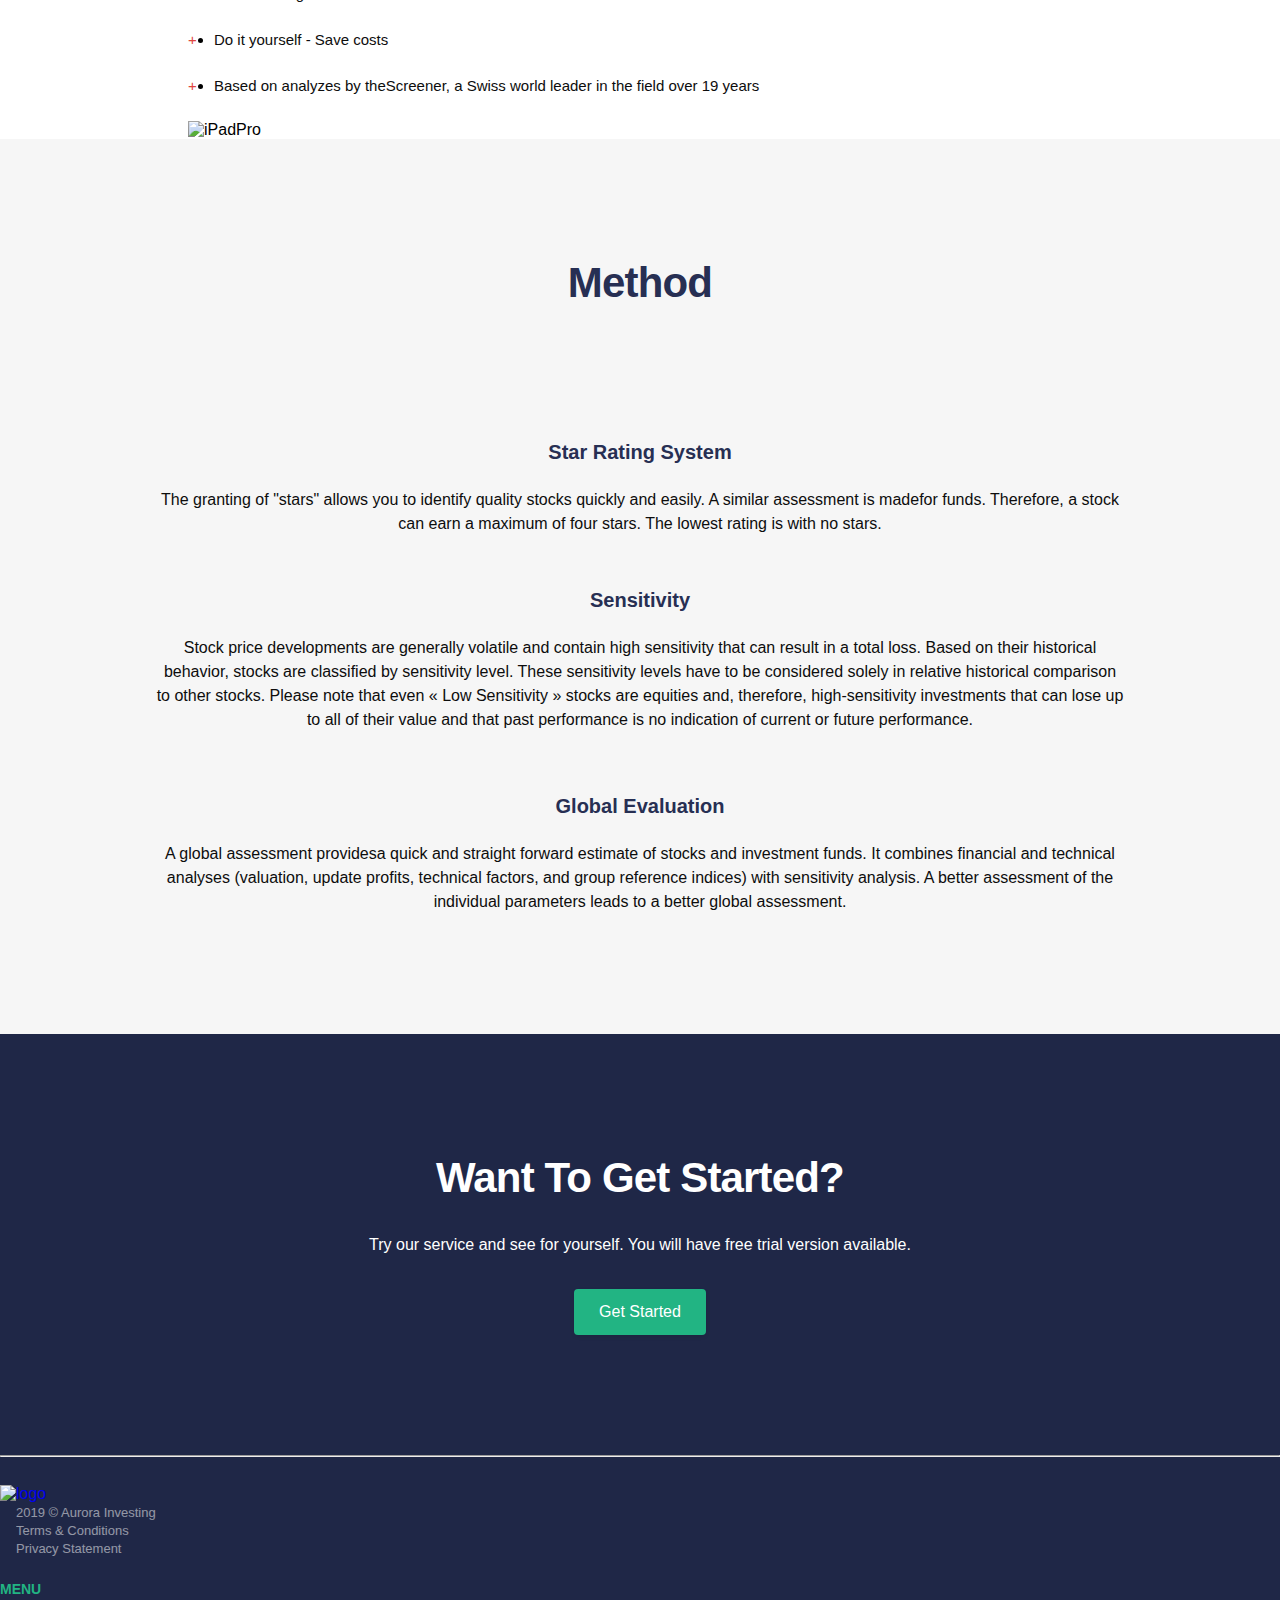
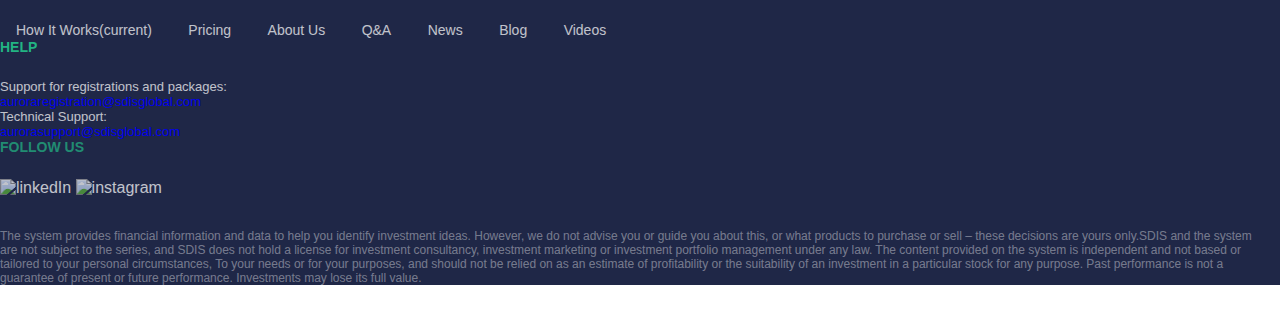
==== commit d49ccc14: "changed the style of pricing page and content of texts" ====
--- a/index.html
+++ b/index.html
@@ -169,43 +169,56 @@
                 <div class="d-flex align-items-center wrap">
                     <div class="info_section--text col-12 col-md-6">
                         <h2>Get What You Need <br> For Investing</h2>
-                        <p class="info_section--text--maxP">Aurora is an independent system for detecting,
-                            analyzing and evaluating securities that provides
-                            investment portfolio ideas and analysis, thus enabling control of the portfolio.</p>
+                        <p class="info_section--text--maxP">Aurora is a platform foridentifying, analyzing,
+                            and evaluating securities that provide investment portfolio
+                            ideas and analysis, thus enabling control of yourportfolio.</p>
 
                        <div class="d-flex">
                            <ul class="list-unstyled p-l--26 p-r--24 w-50">
                                <li>
                                    <p class="info_section--text--minP aur-plus-icon">
-                                       Independent independent information and analysis of stocks, mutual funds,
-                                   </p>
-                               </li>
-                               <li>
-                                   <p class="info_section--text--minP aur-plus-icon">
-                                       Self Investment Management Decision Support System (DIY / IRA),
-                                   </p>
-                               </li>
-                               <li>
-                                   <p class="info_section--text--minP aur-plus-icon">
-                                       Based on independent analyzes by theScreener, a world leader in the field over 15 years
-                                   </p>
-                               </li>
-                               <li>
-                                   <p class="info_section--text--minP aur-plus-icon">
-                                       Worldwide coverage of 40 markets, 100 industries, 6000 subscribers, 1,500 investment funds and 1,000 ETFs
+                                       Securities that you have not yet known in 40 markets, 100 industries,
+                                       6000 subscribers, 1,500 investment funds and 1,000 ETFs
+                                   </p>
+                               </li>
+                               <li>
+                                   <p class="info_section--text--minP aur-plus-icon">
+                                       Simple, consistent and transparent methodology
                                    </p>
                                </li>
                                <li>
                                    <p class="info_section--text--minP aur-plus-icon">
                                        Updated twice a week
+                                   </p>
+                               </li>
+                               <li>
+                                   <p class="info_section--text--minP aur-plus-icon">
+                                       in Hebrew
+                                   </p>
+                               </li>
+                               <li>
+                                   <p class="info_section--text--minP aur-plus-icon">
+                                       User-Friendly and easy to use
                                    </p>
                                </li>
                            </ul>
                            <ul class="list-unstyled  p-l--26 p-r--24 w-50">
-                               <li><p class="info_section--text--minP aur-plus-icon">Does not scan stock</p></li>
-                               <li><p class="info_section--text--minP aur-plus-icon">Is not a consulting system</p></li>
-                               <li><p class="info_section--text--minP aur-plus-icon">Is not an analyst / data aggregator</p></li>
-                               <li><p class="info_section--text--minP aur-plus-icon">Is not a trading and securities account management system</p></li>
+                               <li>
+                                   <p class="info_section--text--minP aur-plus-icon">
+                                       Portfolio Diagnostic
+                                   </p>
+                               </li>
+                               <li>
+                                   <p class="info_section--text--minP aur-plus-icon">
+                                       Do it yourself - Save costs
+                                   </p>
+                               </li>
+                               <li>
+                                   <p class="info_section--text--minP aur-plus-icon">
+                                       Based on analyzes by theScreener,
+                                       a  Swiss world leader in the field over 19 years
+                                   </p>
+                               </li>
                            </ul>
                        </div>
                     </div>
--- a/style.css
+++ b/style.css
@@ -95,6 +95,10 @@
     color: #1F2747;
     margin-bottom: 24px;
 }
+.pricing-list .title_h4_min {
+    margin-bottom: 58px;
+    position: relative;
+}
 .body_aur {
     max-width: 1600px;
     width: 100%;
@@ -252,7 +256,7 @@
     outline: 0;
 }
 .header-content{
-    padding-top: 120px;
+    padding-top: 179px;
     background-color: transparent;
 }
 .info_aur {
@@ -269,7 +273,7 @@
     line-height: 47px;
     letter-spacing: -0.02em;
     color: #FFFFFF;
-    margin-bottom: 32px;
+    margin-bottom: 40px;
 }
 .info_aur p{
     font-weight: normal;
@@ -278,7 +282,7 @@
     font-size: 17px;
     line-height: 24px;
     color: #FFFFFF;
-    margin-bottom: 32px;
+    margin-bottom: 40px;
 }
 .aur_numbers {
     padding: 80px;
@@ -321,7 +325,7 @@
     padding-right: 188px;
 }
 .p-r--122 {
-    padding-right: 122px;
+    padding-right: 122px!important;
 }
 .p-r--230 {
     padding-right: 230px;
@@ -355,6 +359,15 @@
     padding-left: 90px;
     padding-right: 90px;
 }
+.p-t--120 {
+    padding-top: 120px;
+}
+.p-t--28 {
+    padding-top: 28px;
+}
+.p-t--24 {
+    padding-top: 24px;
+}
 .m-t--57 {
     margin-top: 57px;
 }
@@ -384,6 +397,9 @@
 }
 .m-b--48 {
     margin-bottom: 48px;
+}
+.m-b--52 {
+    margin-bottom: 52px;
 }
 .m-b--60 {
     margin-bottom: 60px;
@@ -421,7 +437,7 @@
     line-height: 47px;
     letter-spacing: -0.02em;
     color: #272F53;
-    margin-bottom: 32px;
+    margin-bottom: 40px;
 }
 .info_section--text h4 {
     font-family: 'Inter-Bold',sans-serif;
@@ -449,7 +465,7 @@
     font-size: 17px;
     line-height: 24px;
     color: #0D0D0D;
-    margin-bottom: 32px;
+    margin-bottom: 40px;
 }
 .info_section--text--minP {
     /*font-size: 16px;*/
@@ -463,6 +479,18 @@
     padding: 120px 0;
     background-color: #22B483;
     color: #FFFFFF;
+}
+.step-num {
+    width: 52px;
+    height: 52px;
+    border-radius: 50%;
+    background-color: #1F2747;
+    color: #FFFFFF;
+    text-align: center;
+    display: flex;
+    justify-content: center;
+    align-items: center;
+    margin: 0  auto 12px;
 }
 .steps-section h2{
     font-family: 'Inter-Bold',sans-serif;
@@ -560,20 +588,23 @@
 .aur-input::placeholder{
     color: #ffffff;
 }
+.bg-snow {
+    background-color: snow;
+}
 .footer-section {
     background-color: #1F2747;
     color: #FFFFFF;
 }
-.footer-section .text-white a{
-    color: #FFFFFF!important;
-    text-decoration: underline;
-    opacity: 1!important;
-}
-.footer-section .navbar-brand {
-    padding-top: 28px;
-    padding-bottom: 48px;
-    margin-right: 44px;
-}
+/*.footer-section .text-white a{*/
+/*    color: #FFFFFF!important;*/
+/*    text-decoration: underline;*/
+/*    opacity: 1!important;*/
+/*}*/
+/*.footer-section .navbar-brand {*/
+/*    padding-top: 28px;*/
+/*    padding-bottom: 48px;*/
+/*    margin-right: 44px;*/
+/*}*/
 .opacity072 {
     opacity: 0.72;
 }
@@ -667,6 +698,15 @@
     box-sizing: border-box;
     box-shadow: 0 12px 48px rgba(13, 13, 13, 0.12);
     border-radius: 4px;
+    margin: 0 10px;
+}
+.pricing-list .info_section--text--minP {
+    margin-bottom: 32px;
+    text-transform: uppercase;
+    color: #0D0D0D;
+    font-size: 12px;
+    line-height: 14px;
+    margin-top: 12px;
 }
 .pricing-list--ul .list-item {
     font-size: 16px;
@@ -686,6 +726,32 @@
 }
 .pricing-list--ul .list-item.active .fa-check{
     color: #22B483;
+}
+.popular-div {
+    position: relative;
+}
+.popular-div:after {
+    font-family: 'Inter-Bold', sans-serif;
+    content: 'MOST POPULAR';
+    position: absolute;
+    top: 0;
+    left: 0;
+    right: 0;
+    width: 96px;
+    height: 19px;
+    border-radius: 0 0 3px 3px;
+    background-color: #E0463E;
+    color: #FFFFFF;
+    font-size: 10px;
+    line-height: 19px;
+    text-align: center;
+    margin: 0 auto;
+}
+.help-text {
+    position: absolute;
+    top: -30px;
+    left: 0;
+    right: 0;
 }
 
 
@@ -797,6 +863,59 @@
     line-height: 14px;
     color: rgba(255, 255, 255, 0.4);
 }
+.free_btn {
+    /*margin-top: 32px;*/
+    padding: 11px 24px;
+    width: 100%;
+    text-align: center;
+    border: 1px solid #22B483;
+    background-color: transparent;
+    border-radius: 6px;
+    font-weight: 500;
+    text-transform: uppercase;
+    margin-bottom: 0;
+    outline: none;
+}
+.free_btn:focus {
+    outline: none;
+}
+.free_btn:hover {
+    background-color: #22B483;
+    color: #FFFFFF!important;
+}
+.dropdown-menu {
+    min-width: 5rem;
+}
+.dropdown-toggle:after {
+    display: none;
+}
+select::-ms-expand {
+    display: none;
+}
+select {
+    -webkit-appearance: none;
+    -moz-appearance: none;
+}
+select:after {
+    content: '>';
+  transform: rotate(-90deg);
+}
+.sel-lang {
+    background-color: #1F2747;
+    color: #fff;
+    border: none;
+    outline: none;
+    text-align: center;
+    width: 29px;
+}
+.green-title {
+    font-family: 'Inter-Regular', sans-serif;
+    font-size: 14px;
+    line-height: 16px;
+    text-transform: uppercase;
+    color: #22B483;
+    margin-bottom: 24px;
+}
 
 @media (min-width: 1200px){
     .container1224 {
@@ -835,7 +954,7 @@
         padding-left: 30px;
     }
     .p-r--122 {
-        padding-right: 30px;
+        padding-right: 30px!important;
     }
 }
 @media screen and (max-width: 768px) {
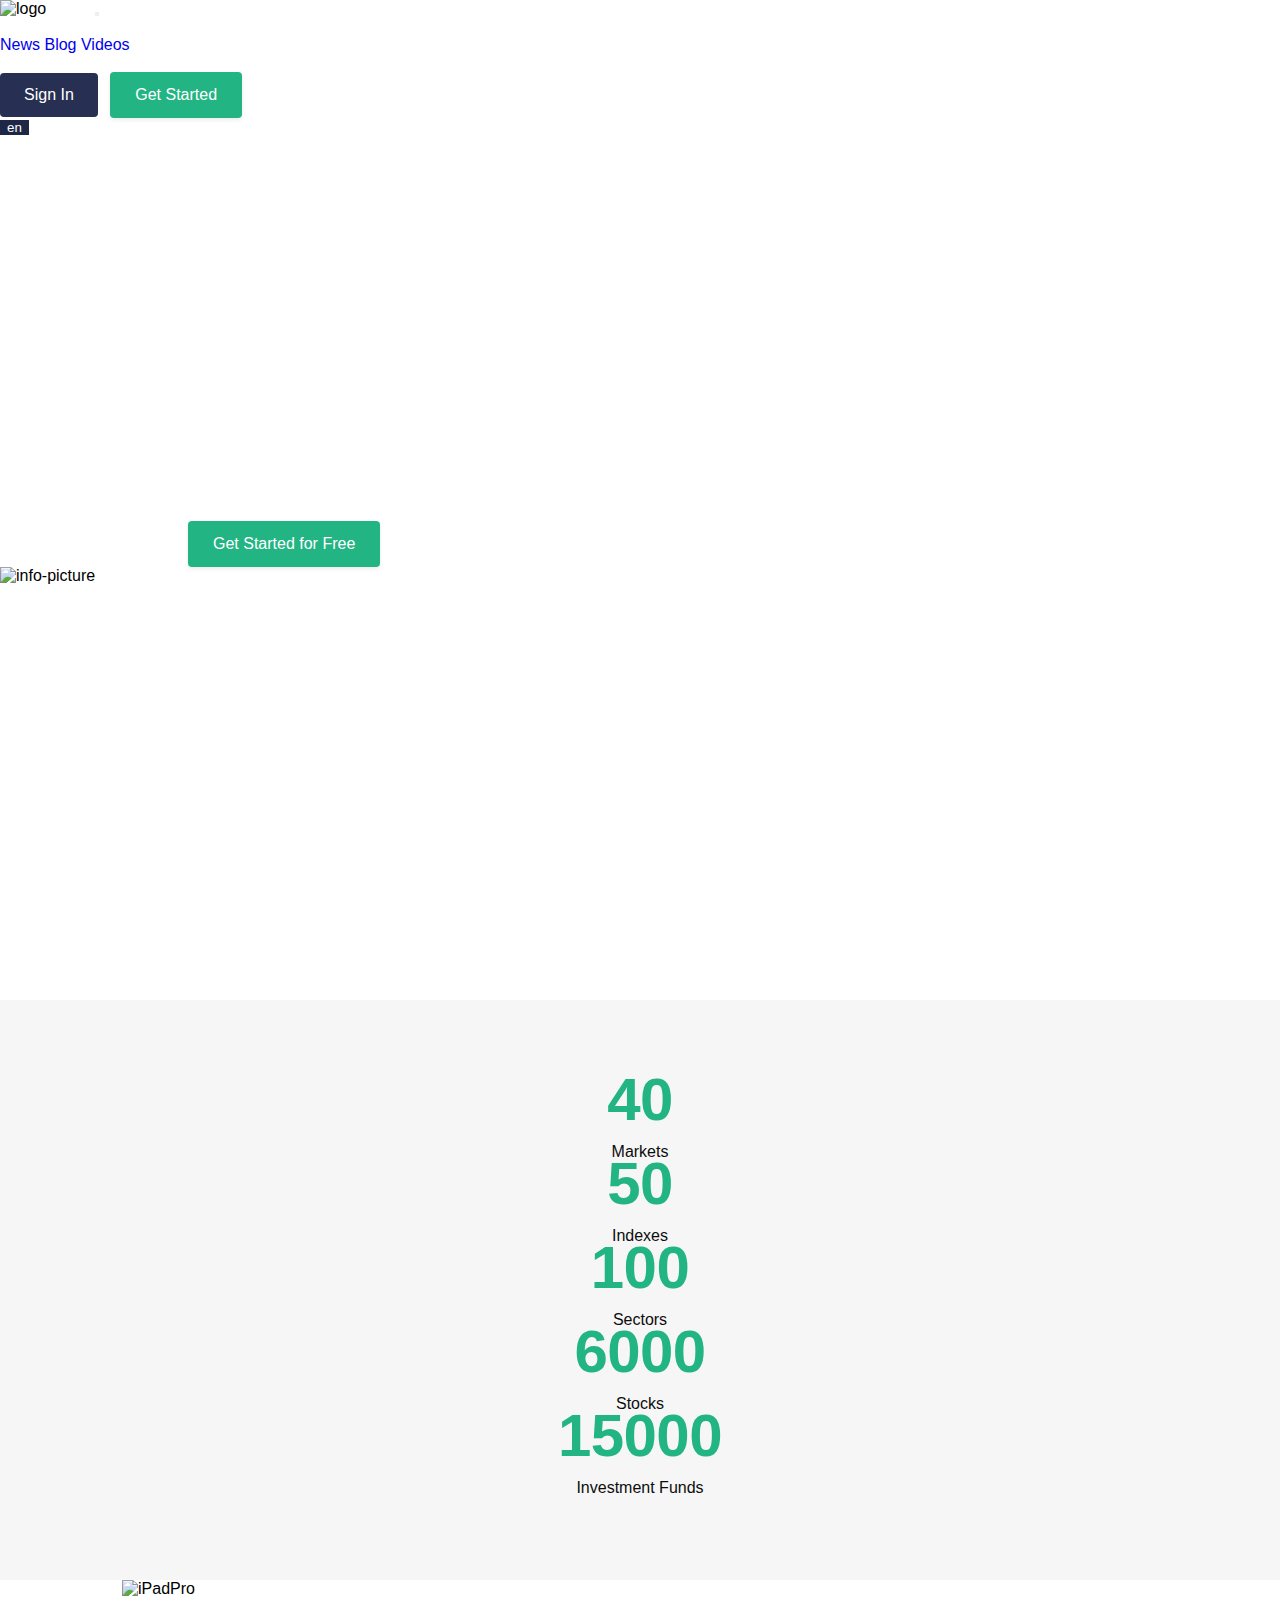
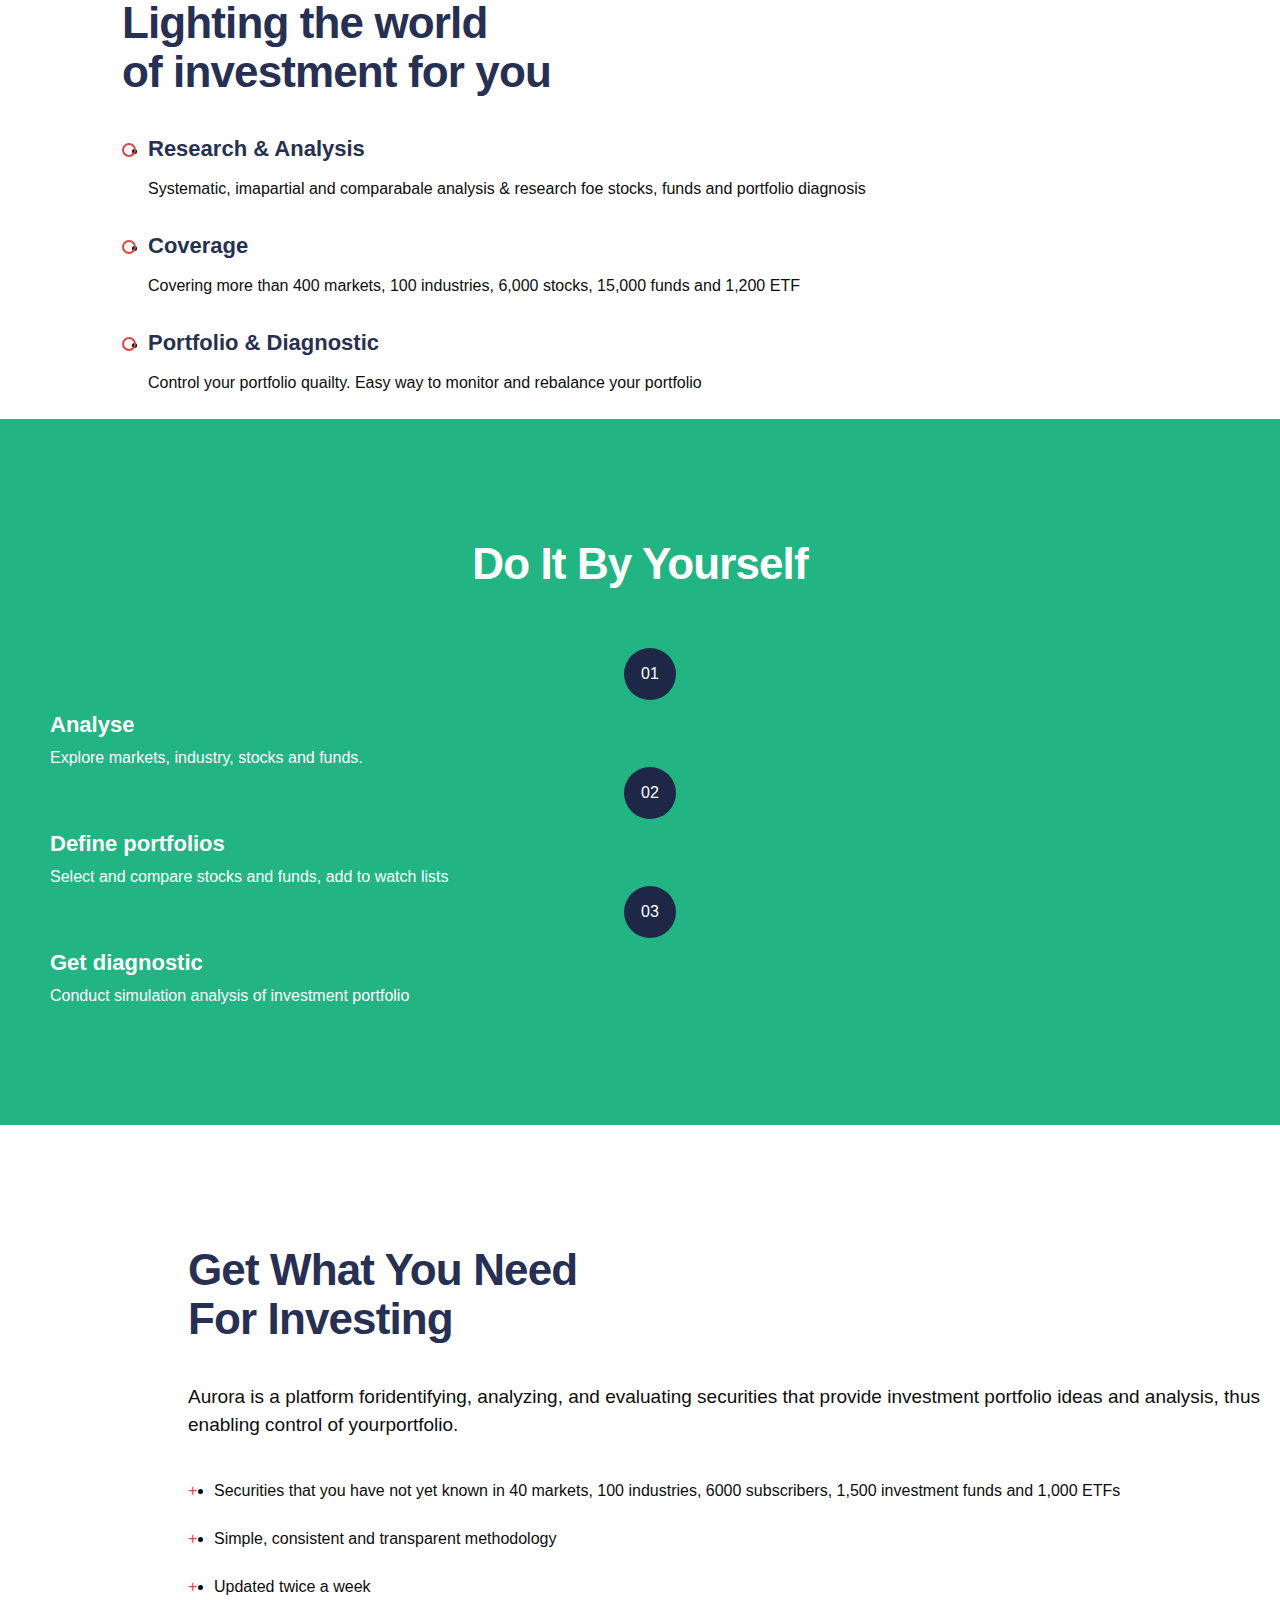
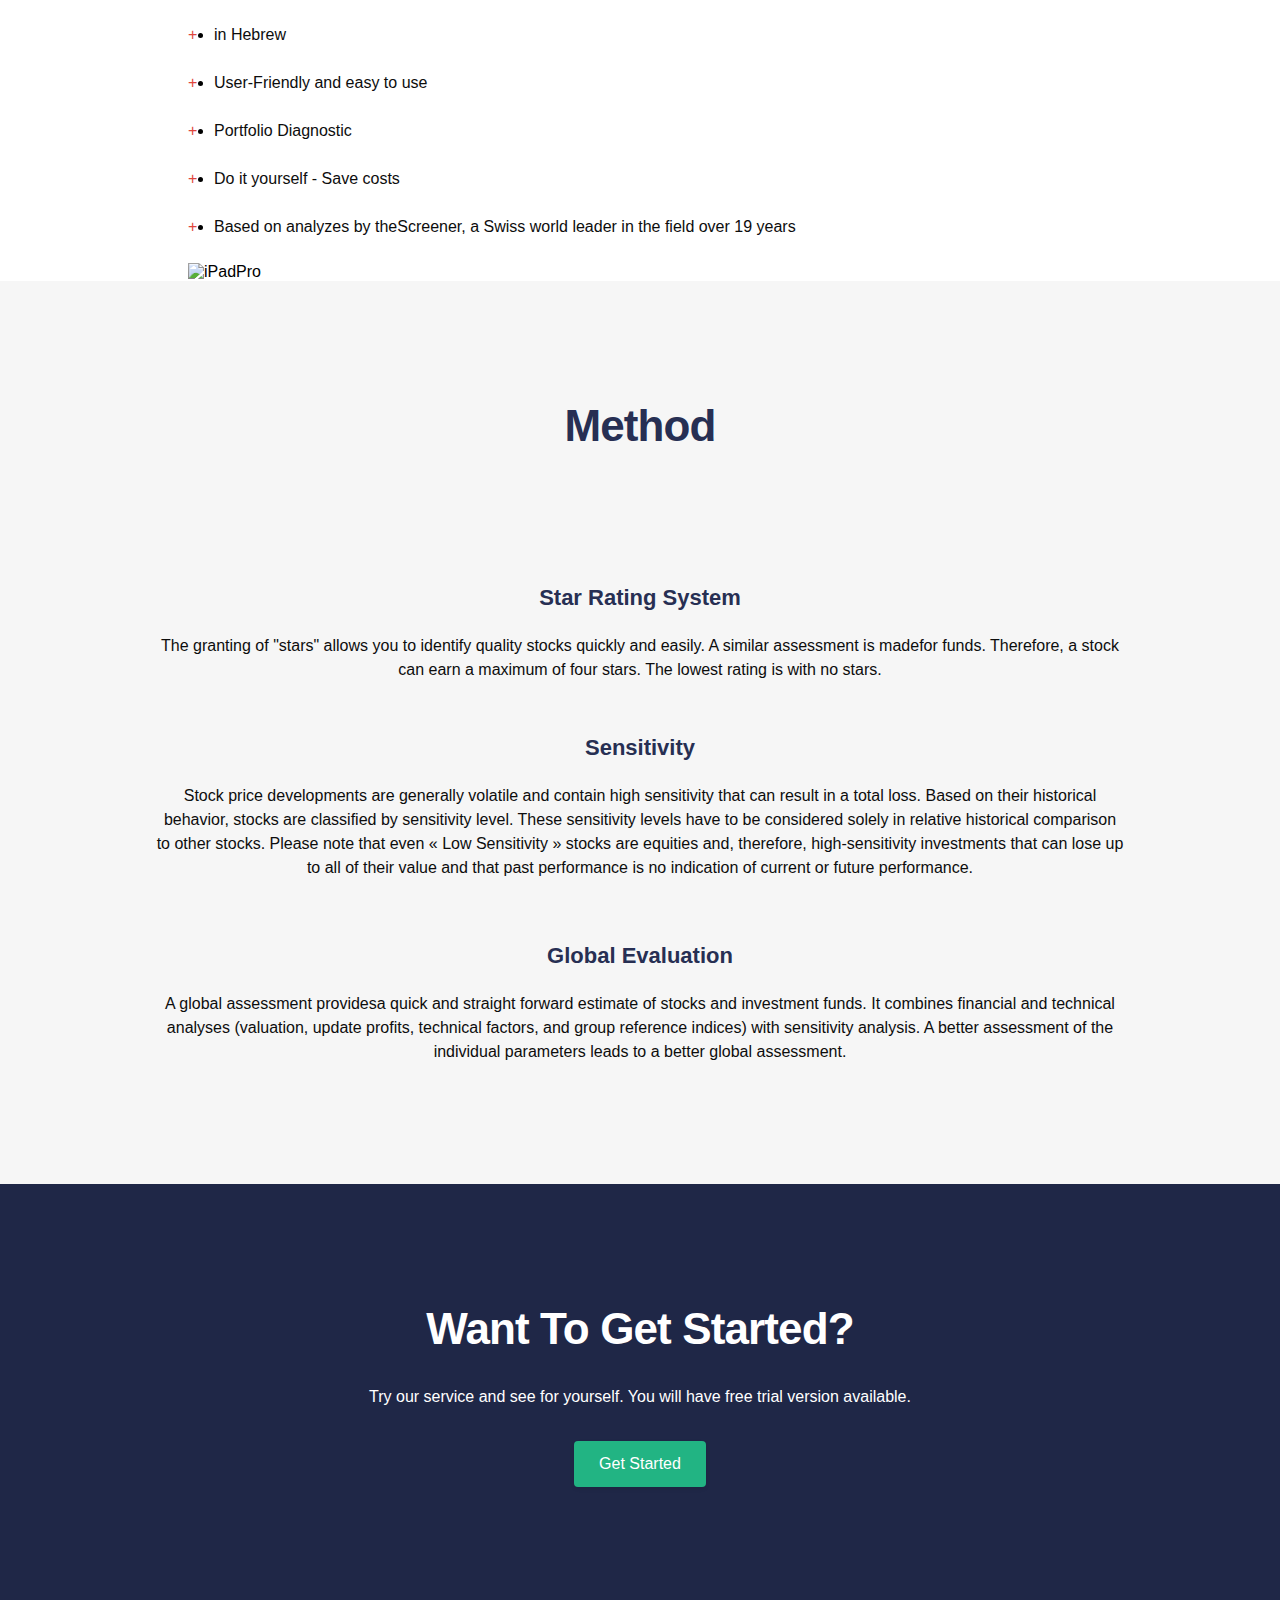
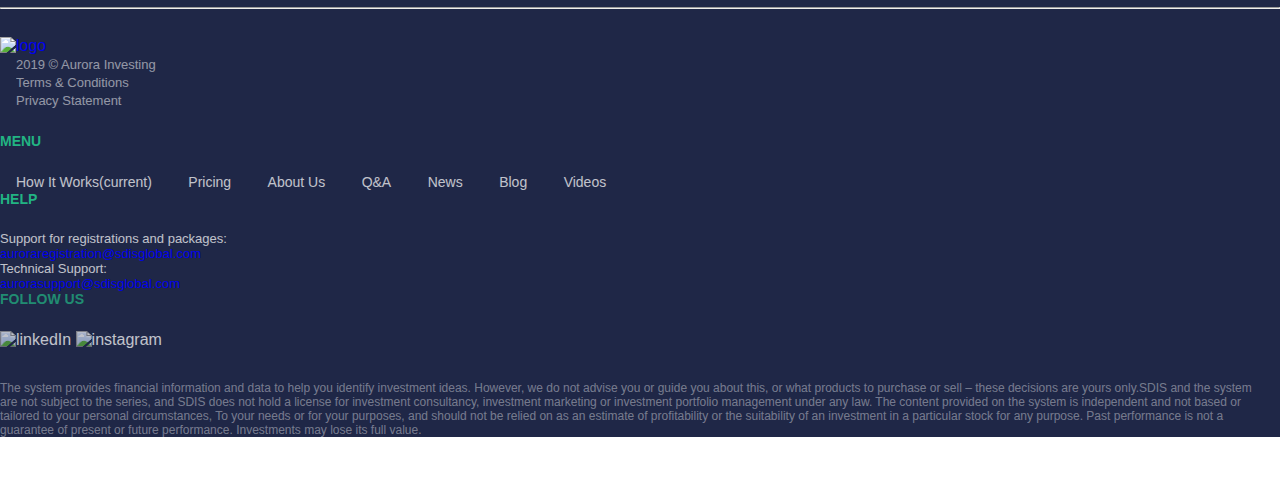
==== commit 618b11c3: "added animation" ====
--- a/index.html
+++ b/index.html
@@ -41,9 +41,9 @@
                                        Learn <i class="fa fa-angle-down"></i>
                                     </a>
                                     <div class="dropdown-menu" aria-labelledby="dropdownMenuLink">
-                                        <a class="dropdown-item" href="#">News</a>
-                                        <a class="dropdown-item" href="#">Blog</a>
-                                        <a class="dropdown-item" href="#">Videos</a>
+                                        <a class="dropdown-item" href="http://greatexpertdev.site/projects/aurora/news.html">News</a>
+                                        <a class="dropdown-item" href="http://greatexpertdev.site/projects/aurora/blog.html">Blog</a>
+                                        <a class="dropdown-item" href="http://greatexpertdev.site/projects/aurora/videos.html">Videos</a>
                                     </div>
                                 </div>
 <!--                                <a class="nav-item nav-link" href="#">Learn</a>-->
@@ -90,25 +90,25 @@
         </div>
         <main role="main">
             <section>
-                <div class="d-flex justify-content-center aur_numbers flex-sm-wrap flex-wrap">
+                <div class="numbers d-flex justify-content-center aur_numbers flex-sm-wrap flex-wrap">
+                    <div class="ph-40 number-item">
+                        <div class="aur_number value">40</div>
+                        <div class="info_number">Markets</div>
+                    </div>
                     <div class="ph-40">
-                        <div class="aur_number">40</div>
-                        <div class="info_number">Markets</div>
+                        <div class="aur_number value">50</div>
+                        <div class="info_number">Indexes</div>
                     </div>
                     <div class="ph-40">
-                        <div class="aur_number">50</div>
-                        <div class="info_number">Indexes</div>
+                        <div class="aur_number value">100</div>
+                        <div class="info_number">Sectors</div>
                     </div>
                     <div class="ph-40">
-                        <div class="aur_number">100</div>
-                        <div class="info_number">Sectors</div>
+                        <div class="aur_number value">6000</div>
+                        <div class="info_number">Stocks</div>
                     </div>
                     <div class="ph-40">
-                        <div class="aur_number">6 000</div>
-                        <div class="info_number">Stocks</div>
-                    </div>
-                    <div class="ph-40">
-                        <div class="aur_number">15 000</div>
+                        <div class="aur_number value">15000</div>
                         <div class="info_number">Investment Funds</div>
                     </div>
                 </div>
@@ -351,17 +351,48 @@
             </section>
         </footer>
     </div>
-    <script>
-        setTimeout(function(){
-            document.getElementById("body-wrapper").style.display = "block"
-            document.getElementById("fadeInUp").classList.add("fadeInUp");
-            }, 2000);
-        function myFunction() {
-            document.getElementById("body-wrapper").style.display = "none";
-        }
-    </script>
+
+
+
+
 <script src="https://code.jquery.com/jquery-3.4.1.slim.min.js" integrity="sha384-J6qa4849blE2+poT4WnyKhv5vZF5SrPo0iEjwBvKU7imGFAV0wwj1yYfoRSJoZ+n" crossorigin="anonymous"></script>
 <script src="https://cdn.jsdelivr.net/npm/popper.js@1.16.0/dist/umd/popper.min.js" integrity="sha384-Q6E9RHvbIyZFJoft+2mJbHaEWldlvI9IOYy5n3zV9zzTtmI3UksdQRVvoxMfooAo" crossorigin="anonymous"></script>
 <script src="js/bootstrap.min.js" integrity="sha384-wfSDF2E50Y2D1uUdj0O3uMBJnjuUD4Ih7YwaYd1iqfktj0Uod8GCExl3Og8ifwB6" crossorigin="anonymous"></script>
+<script src="https://ajax.googleapis.com/ajax/libs/jquery/3.4.1/jquery.min.js"></script>
+<script>
+    setTimeout(function(){
+        document.getElementById("body-wrapper").style.display = "block"
+        document.getElementById("fadeInUp").classList.add("fadeInUp");
+    }, 2000);
+    function myFunction() {
+        document.getElementById("body-wrapper").style.display = "none";
+    }
+
+
+    var section = document.querySelector('.numbers');
+    var hasEntered = false;
+
+    window.addEventListener('scroll', (e) => {
+        var shouldAnimate = (window.scrollY + window.innerHeight) >= section.offsetTop;
+
+        if (shouldAnimate && !hasEntered) {
+            hasEntered = true;
+
+            $('.value').each(function () {
+                $(this).prop('Counter',0).animate({
+                    Counter: $(this).text()
+                }, {
+                    duration: 4000,
+                    easing: 'swing',
+                    step: function (now) {
+                        $(this).text(Math.ceil(now));
+                    }
+                });
+            });
+
+        }
+    });
+</script>
+
 </body>
 </html>--- a/style.css
+++ b/style.css
@@ -35,12 +35,17 @@
 a:hover, a:focus, a:visited {
     color: inherit;
 }
+.dropdown-item:focus, .dropdown-item:hover {
+    color: #FFFFFF;
+    text-decoration: none;
+    background-color: #1F2747;
+}
 .title_h1 {
     font-family: 'Inter-Bold', sans-serif;
-    /*font-size: 56px;*/
-    /*line-height: 62px;*/
-    font-size: 54px;
-    line-height: 60px;
+    font-size: 56px;
+    line-height: 62px;
+    /*font-size: 54px;*/
+    /*line-height: 60px;*/
     text-align: center;
     letter-spacing: -0.03em;
     color: #1F2747;
@@ -48,20 +53,20 @@
 }
 .title_h2 {
     font-family: 'Inter-Bold', sans-serif;
-    /*font-size: 44px;*/
-    /*line-height: 49px;*/
-    font-size: 42px;
-    line-height: 47px;
+    font-size: 44px;
+    line-height: 49px;
+    /*font-size: 42px;*/
+    /*line-height: 47px;*/
     letter-spacing: -0.02em;
     color: #272F53;
     margin-bottom: 32px;
 }
 .title_h2-white {
     font-family: 'Inter-Bold', sans-serif;
-    /*font-size: 44px;*/
-    /*line-height: 49px;*/
-    font-size: 42px;
-    line-height: 47px;
+    font-size: 44px;
+    line-height: 49px;
+    /*font-size: 42px;*/
+    /*line-height: 47px;*/
     letter-spacing: -0.02em;
     color: #FFFFFF;
     margin-bottom: 32px;
@@ -69,28 +74,28 @@
 .title_h3 {
     font-family: 'Inter-Bold', sans-serif;
     font-weight: bold;
-    /*font-size: 28px;*/
-    /*line-height: 32px;*/
-    font-size: 26px;
-    line-height: 30px;
+    font-size: 28px;
+    line-height: 32px;
+    /*font-size: 26px;*/
+    /*line-height: 30px;*/
     color: #272F53;
     margin-bottom: 32px;
 }
 .title_h4 {
     font-weight: bold;
-    /*font-size: 22px;*/
-    /*line-height: 25px;*/
-    font-size: 20px;
-    line-height: 23px;
+    font-size: 22px;
+    line-height: 25px;
+    /*font-size: 20px;*/
+    /*line-height: 23px;*/
     text-align: center;
     color: #272F53;
 }
 .title_h4_min {
     font-family: 'Inter-Bold', sans-serif;
-    /*font-size: 22px;*/
-    /*line-height: 22px;*/
-    font-size: 20px;
-    line-height: 20px;
+    font-size: 22px;
+    line-height: 22px;
+    /*font-size: 20px;*/
+    /*line-height: 20px;*/
     text-align: center;
     color: #1F2747;
     margin-bottom: 24px;
@@ -267,20 +272,20 @@
 }
 .info_aur h1{
     font-weight: bold;
-    /*font-size: 44px;*/
-    /*line-height: 49px;*/
-    font-size: 42px;
-    line-height: 47px;
+    font-size: 44px;
+    line-height: 49px;
+    /*font-size: 42px;*/
+    /*line-height: 47px;*/
     letter-spacing: -0.02em;
     color: #FFFFFF;
     margin-bottom: 40px;
 }
 .info_aur p{
     font-weight: normal;
-    /*font-size: 19px;*/
-    /*line-height: 28px;*/
-    font-size: 17px;
-    line-height: 24px;
+    font-size: 19px;
+    line-height: 28px;
+    /*font-size: 17px;*/
+    /*line-height: 24px;*/
     color: #FFFFFF;
     margin-bottom: 40px;
 }
@@ -289,23 +294,24 @@
     background: rgba(13, 13, 13, 0.04);
 }
 .aur_number {
-    /*font-size: 36px;*/
-    /*line-height: 40px;*/
-    font-size: 34px;
-    line-height: 38px;
+    font-size: 60px;
+    line-height: 40px;
+    /* font-size: 34px; */
+    /* line-height: 38px; */
     text-align: center;
     letter-spacing: -0.01em;
     color: #22B483;
-    margin-bottom: 6px;
+    margin-bottom: 20px;
     font-weight: bold;
 }
 .info_number {
-    /*font-size: 16px;*/
-    /*line-height: 24px;*/
-    font-size: 14px;
-    line-height: 22px;
+    font-size: 16px;
+    line-height: 24px;
+    /*font-size: 14px;*/
+    /*line-height: 22px;*/
     text-align: center;
     color: #0D0D0D;
+    min-width: 100px;
 }
 .over-hidden {
     overflow: hidden;
@@ -383,6 +389,9 @@
 .m-b--16 {
     margin-bottom: 16px;
 }
+.m-b--24 {
+    margin-bottom: 24px;
+}
 .m-b--30 {
     margin-bottom: 30px;
 }
@@ -431,20 +440,20 @@
 }
 .info_section--text h2 {
     font-family: 'Inter-Bold',sans-serif;
-    /*font-size: 44px;*/
-    /*line-height: 49px;*/
-    font-size: 42px;
-    line-height: 47px;
+    font-size: 44px;
+    line-height: 49px;
+    /*font-size: 42px;*/
+    /*line-height: 47px;*/
     letter-spacing: -0.02em;
     color: #272F53;
     margin-bottom: 40px;
 }
 .info_section--text h4 {
     font-family: 'Inter-Bold',sans-serif;
-    /*font-size: 22px;*/
-    font-size: 20px;
-    /*line-height: 25px;*/
-    line-height: 23px;
+    font-size: 22px;
+    /*font-size: 20px;*/
+    line-height: 25px;
+    /*line-height: 23px;*/
     color: #272F53;
     margin-bottom: 16px;
     position: relative;
@@ -460,18 +469,18 @@
     border-radius: 50%;
 }
 .info_section--text--maxP {
-    /*font-size: 19px;*/
-    /*line-height: 28px;*/
-    font-size: 17px;
-    line-height: 24px;
+    font-size: 19px;
+    line-height: 28px;
+    /*font-size: 17px;*/
+    /*line-height: 24px;*/
     color: #0D0D0D;
     margin-bottom: 40px;
 }
 .info_section--text--minP {
-    /*font-size: 16px;*/
-    /*line-height: 24px;*/
-    font-size: 15px;
-    line-height: 22px;
+    font-size: 16px;
+    line-height: 24px;
+    /*font-size: 15px;*/
+    /*line-height: 22px;*/
     color: #0D0D0D;
     margin-bottom: 24px;
 }
@@ -494,10 +503,10 @@
 }
 .steps-section h2{
     font-family: 'Inter-Bold',sans-serif;
-    /*font-size: 44px;*/
-    /*line-height: 49px;*/
-    font-size: 42px;
-    line-height: 47px;
+    font-size: 44px;
+    line-height: 49px;
+    /*font-size: 42px;*/
+    /*line-height: 47px;*/
     text-align: center;
     letter-spacing: -0.02em;
     color: #FFFFFF;
@@ -505,10 +514,10 @@
 }
 .steps-section h4{
     font-family: 'Inter-Bold',sans-serif;
-    /*font-size: 22px;*/
-    /*line-height: 25px;*/
-    font-size: 20px;
-    line-height: 23px;
+    font-size: 22px;
+    line-height: 25px;
+    /*font-size: 20px;*/
+    /*line-height: 23px;*/
     color: #FFFFFF;
     margin-bottom: 12px;
     position: relative;
@@ -535,10 +544,10 @@
 }
 .method-section h2{
     font-family: 'Inter-Bold', sans-serif;
-    /*font-size: 44px;*/
-    /*line-height: 49px;*/
-    font-size: 42px;
-    line-height: 47px;
+    font-size: 44px;
+    line-height: 49px;
+    /*font-size: 42px;*/
+    /*line-height: 47px;*/
     text-align: center;
     letter-spacing: -0.02em;
     color: #272F53;
@@ -546,10 +555,10 @@
 }
 .method-section h4{
     font-family: 'Inter-Bold',sans-serif;
-    /*font-size: 22px;*/
-    /*line-height: 25px;*/
-    font-size: 20px;
-    line-height: 23px;
+    font-size: 22px;
+    line-height: 25px;
+    /*font-size: 20px;*/
+    /*line-height: 23px;*/
     text-align: center;
     color: #272F53;
     margin-bottom: 24px;
@@ -595,16 +604,6 @@
     background-color: #1F2747;
     color: #FFFFFF;
 }
-/*.footer-section .text-white a{*/
-/*    color: #FFFFFF!important;*/
-/*    text-decoration: underline;*/
-/*    opacity: 1!important;*/
-/*}*/
-/*.footer-section .navbar-brand {*/
-/*    padding-top: 28px;*/
-/*    padding-bottom: 48px;*/
-/*    margin-right: 44px;*/
-/*}*/
 .opacity072 {
     opacity: 0.72;
 }
@@ -698,7 +697,9 @@
     box-sizing: border-box;
     box-shadow: 0 12px 48px rgba(13, 13, 13, 0.12);
     border-radius: 4px;
-    margin: 0 10px;
+    padding: 60px 43px;
+    max-width: 280px;
+    margin: 10px;
 }
 .pricing-list .info_section--text--minP {
     margin-bottom: 32px;
@@ -864,7 +865,6 @@
     color: rgba(255, 255, 255, 0.4);
 }
 .free_btn {
-    /*margin-top: 32px;*/
     padding: 11px 24px;
     width: 100%;
     text-align: center;
@@ -916,7 +916,67 @@
     color: #22B483;
     margin-bottom: 24px;
 }
-
+.blog-content .card-title,
+.news-content .card-title ,
+.videos-content .card-title {
+    font-family: 'Inter-Bold', sans-serif;
+    font-size: 20px;
+    line-height: 24px;
+    color: #1F2747;
+}
+.videos-content .card-title {
+    margin-top: 17px;
+}
+.blog-content .card-text ,
+.news-content .card-text {
+    font-weight: normal;
+    font-size: 16px;
+    line-height: 24px;
+    color: rgba(13, 13, 13, 0.72);
+}
+.blog-content .card-body,
+.news-content .card-body {
+    padding: 24px;
+}
+.more-btn {
+    background-color: transparent;
+    border: 0;
+    outline: 0;
+    color: #22b483;
+    font-size: 12px;
+}
+.card-mont-text {
+    font-weight: 500;
+    font-size: 12px;
+    line-height: 14px;
+    text-transform: uppercase;
+    color: rgba(13, 13, 13, 0.44);
+    margin-bottom: 8px;
+}
+.card-left-aside {
+    background-color: #E0463E;
+    color: #FFFFFF;
+    padding: 22px;
+}
+.card-left-aside .card-mont-text span{
+    font-weight: bold;
+    font-size: 28px;
+    line-height: 28px;
+    margin-bottom: 8px;
+    display: block;
+}
+.news-content .card-mont-text {
+    color: #FFFFFF;
+    font-size: 12px;
+    line-height: 16px;
+    font-weight: 500;
+    text-align: center;
+    margin-bottom: 0;
+}
+.news-content .card {
+    overflow: hidden;
+    margin-bottom: 24px;
+}
 @media (min-width: 1200px){
     .container1224 {
         max-width: 1254px;
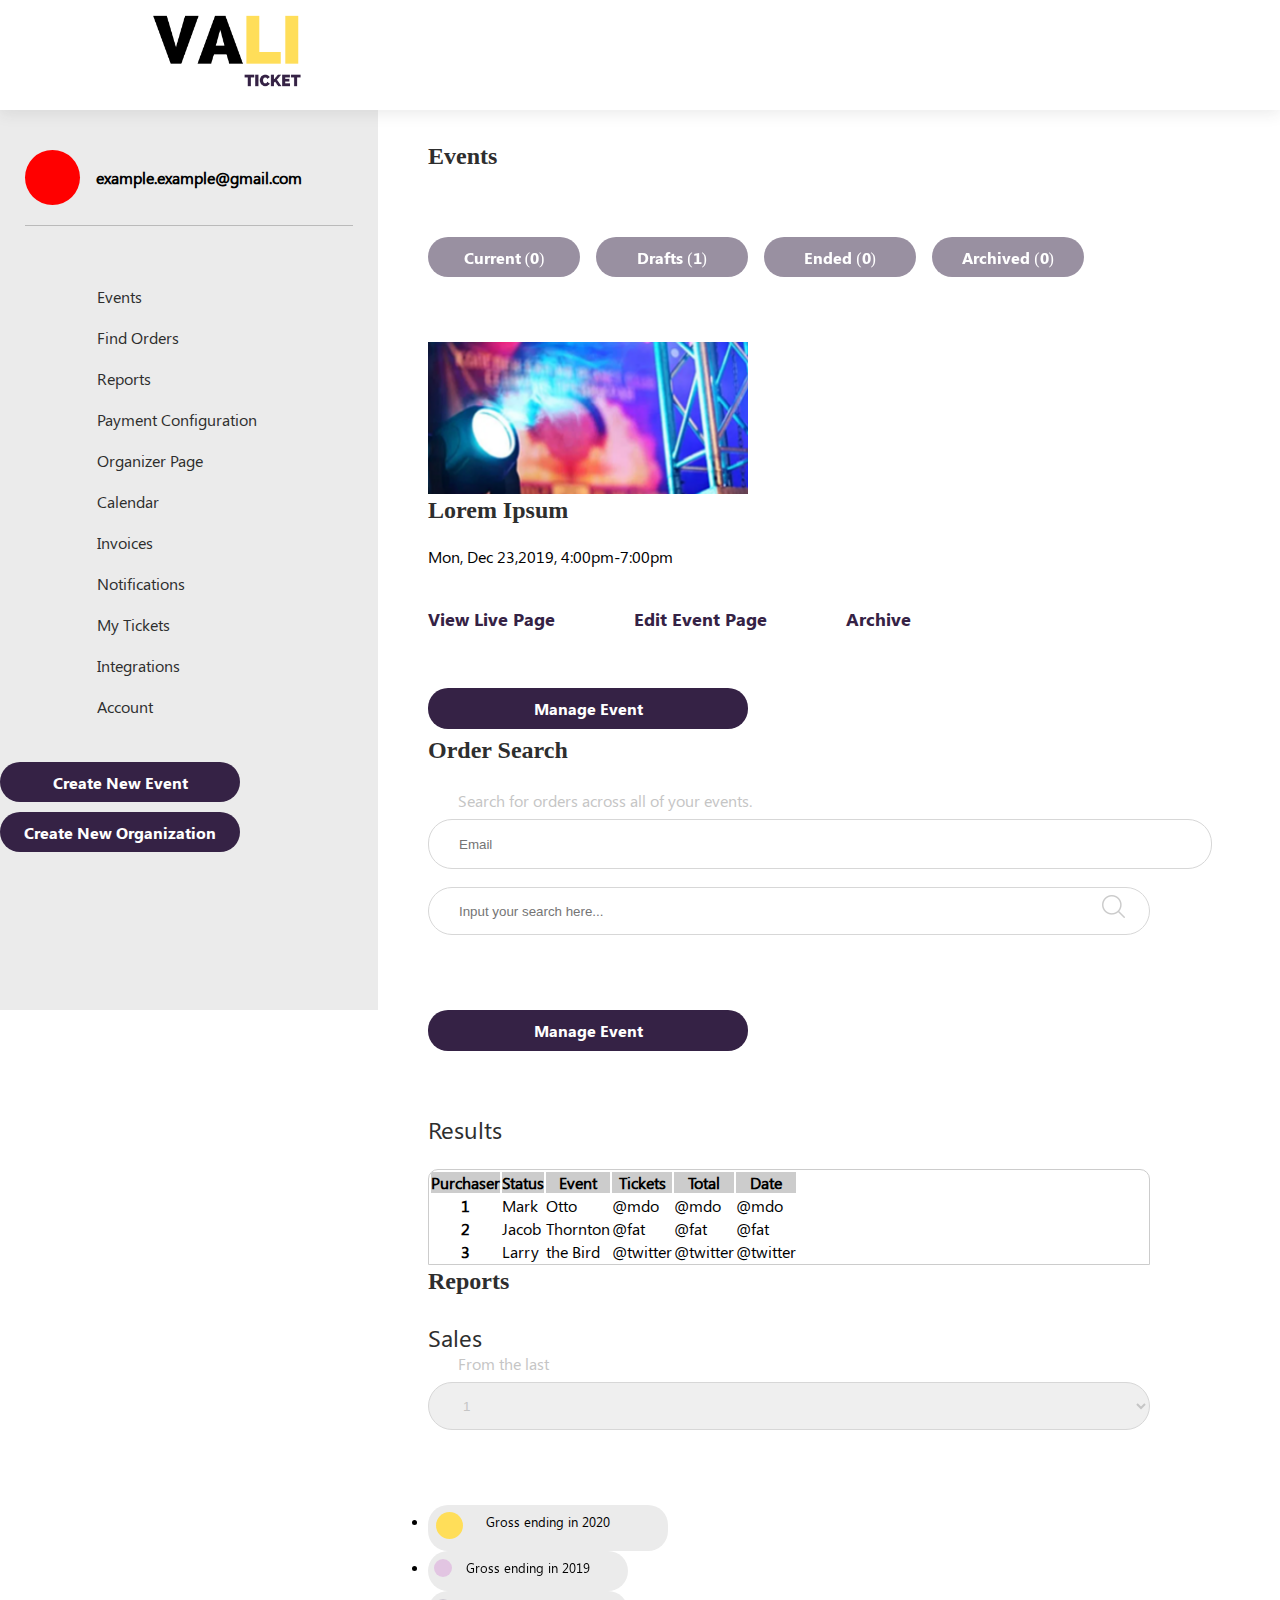
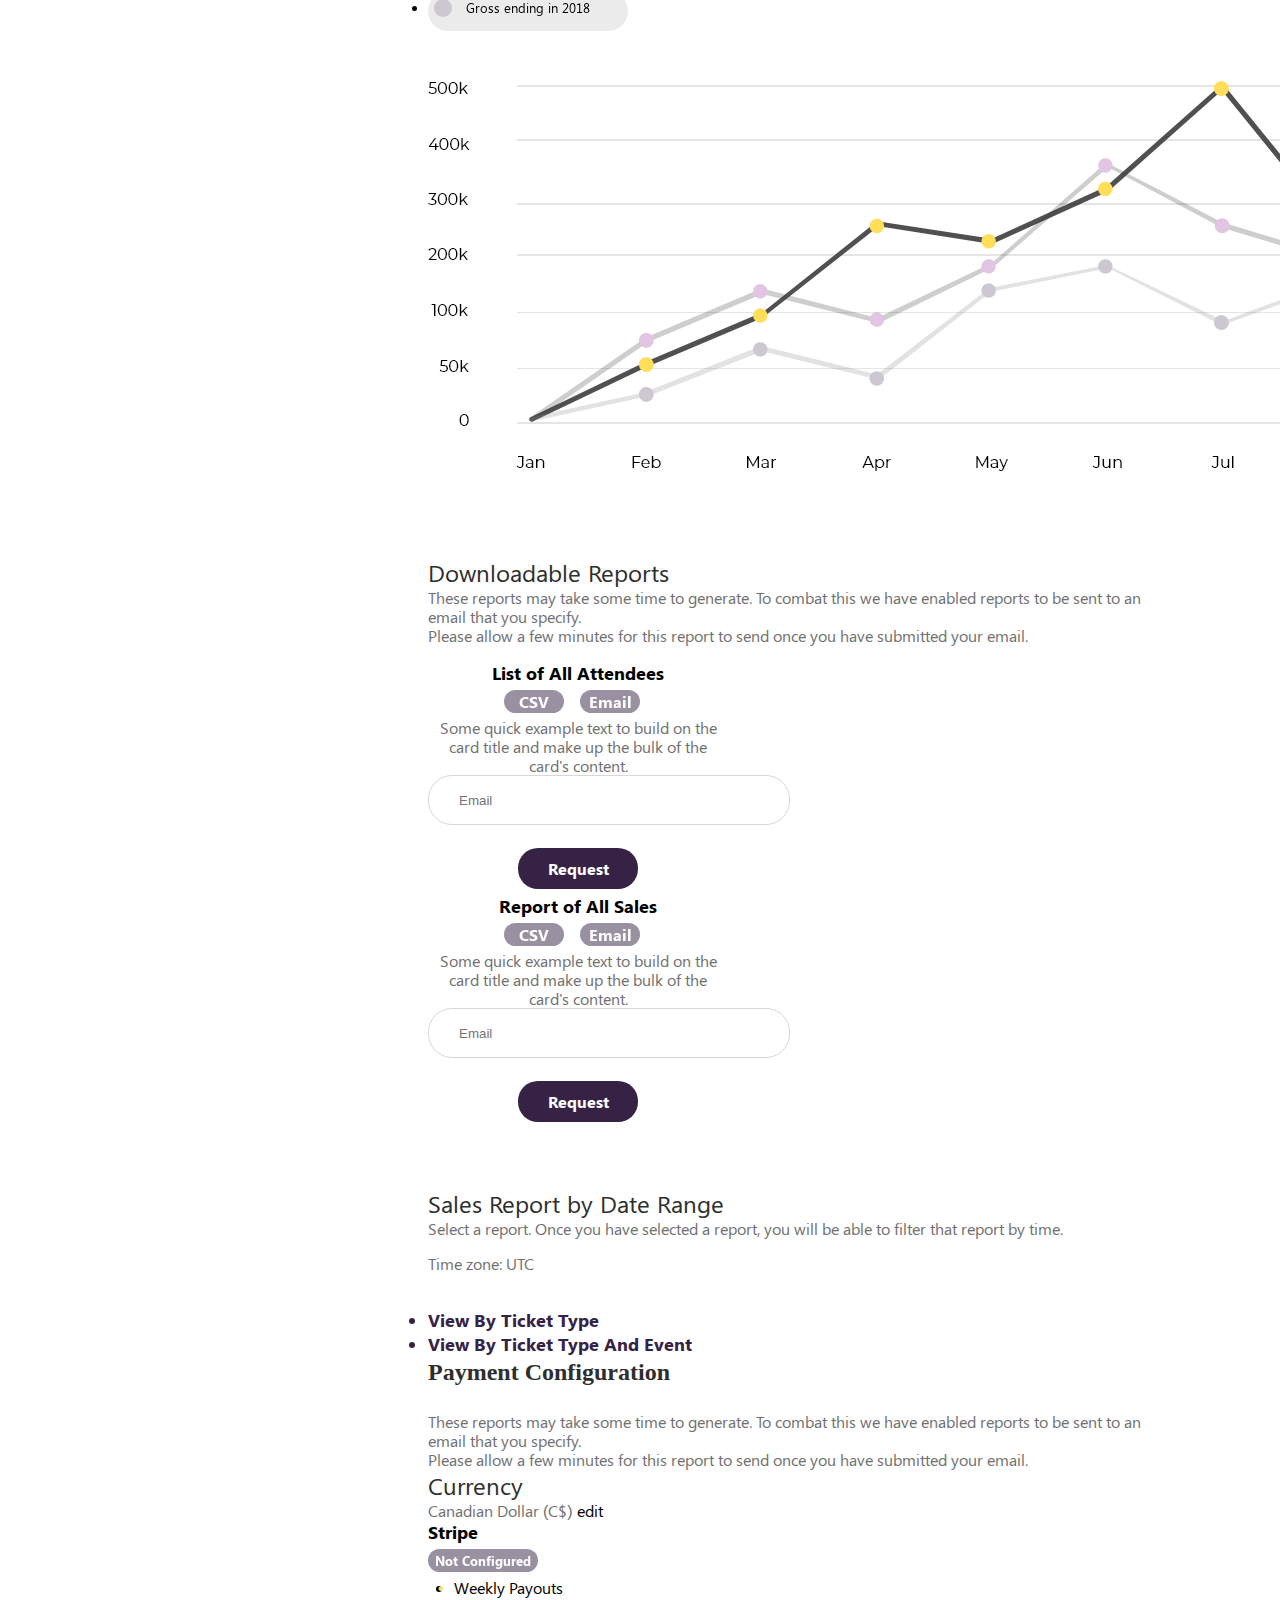
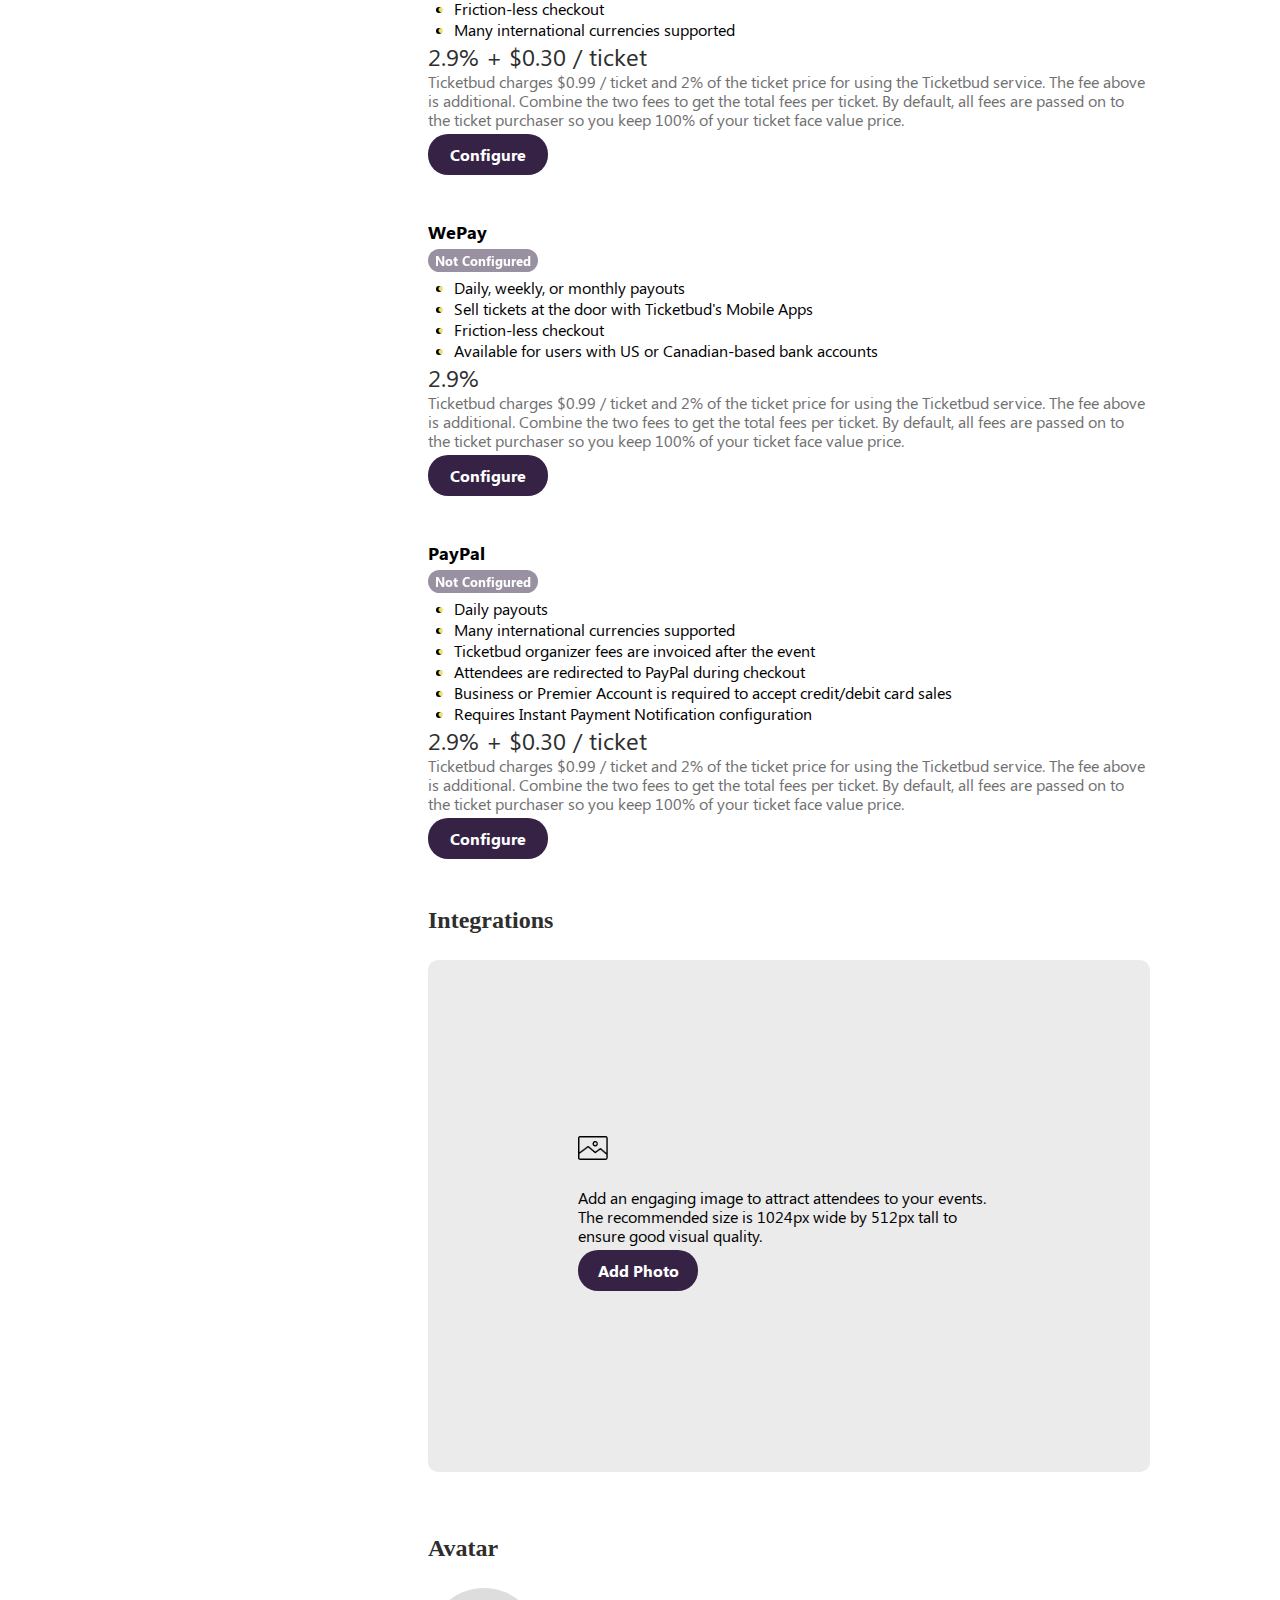
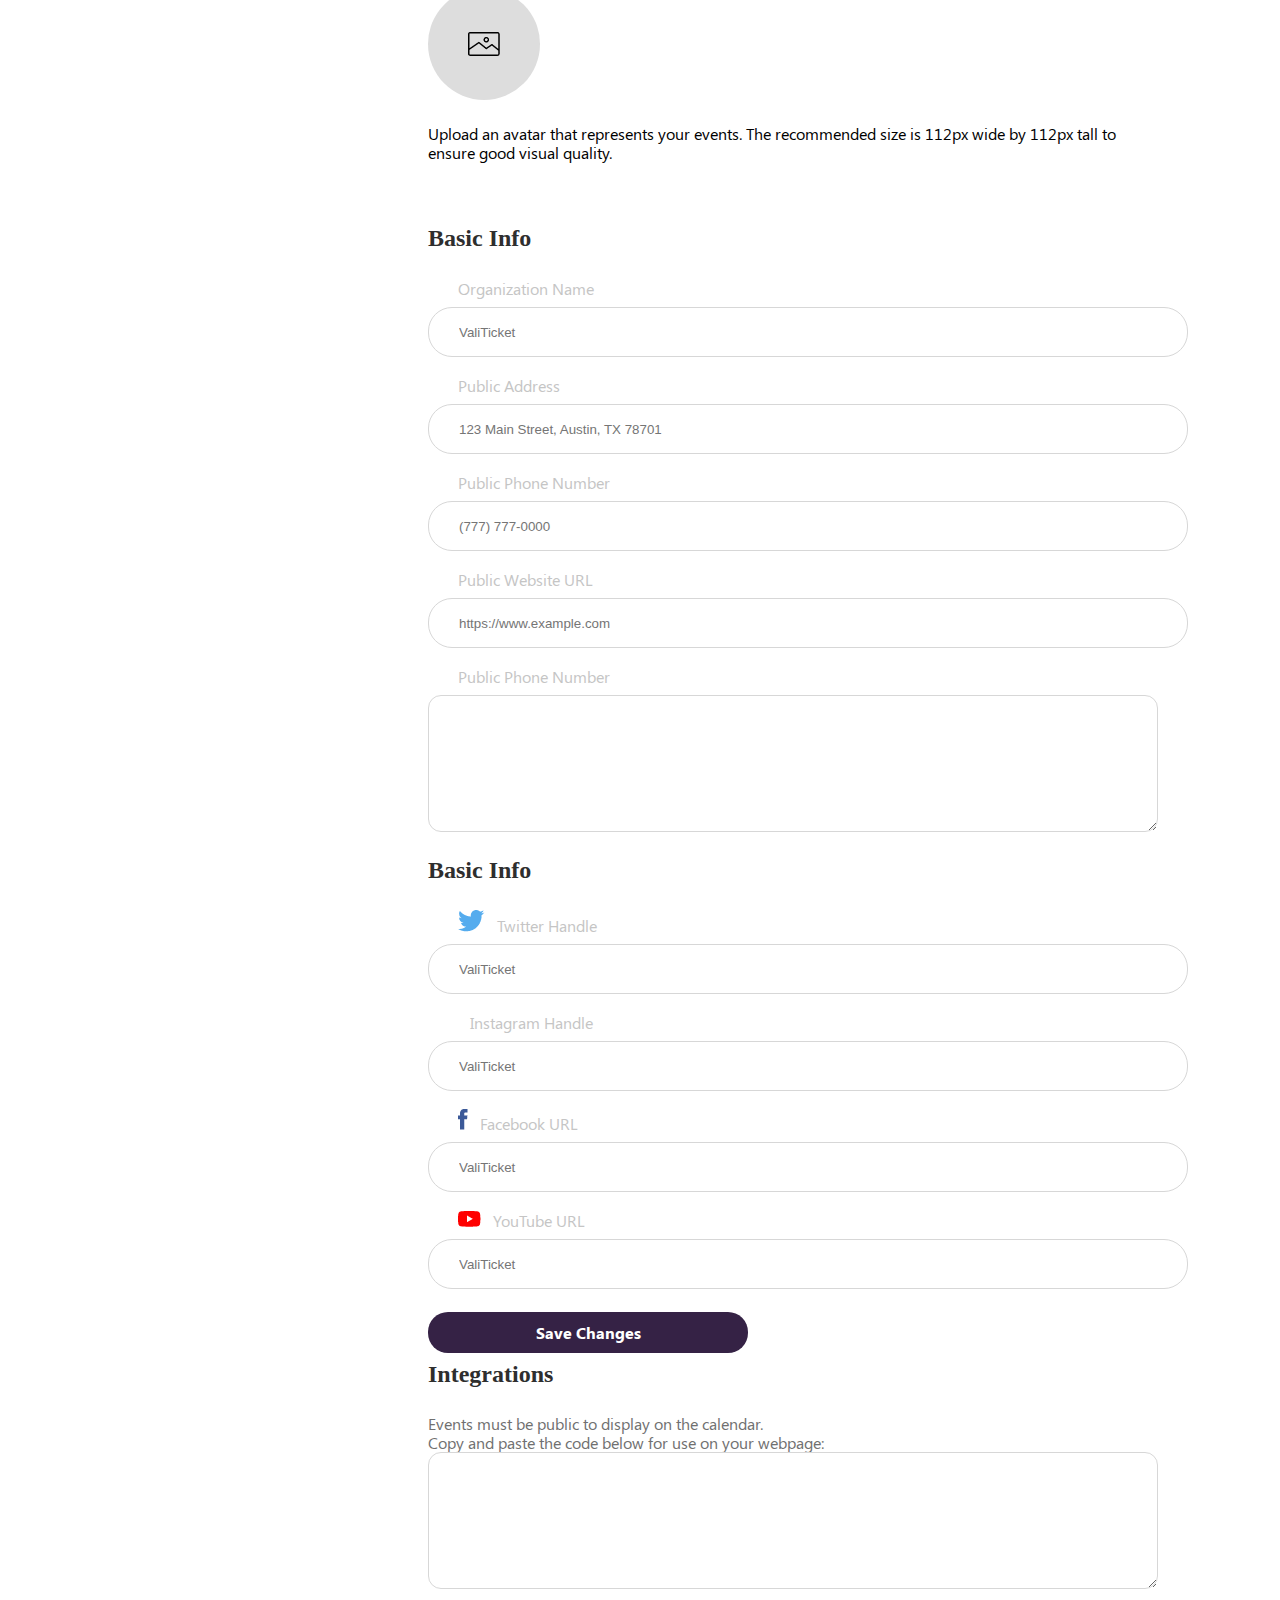
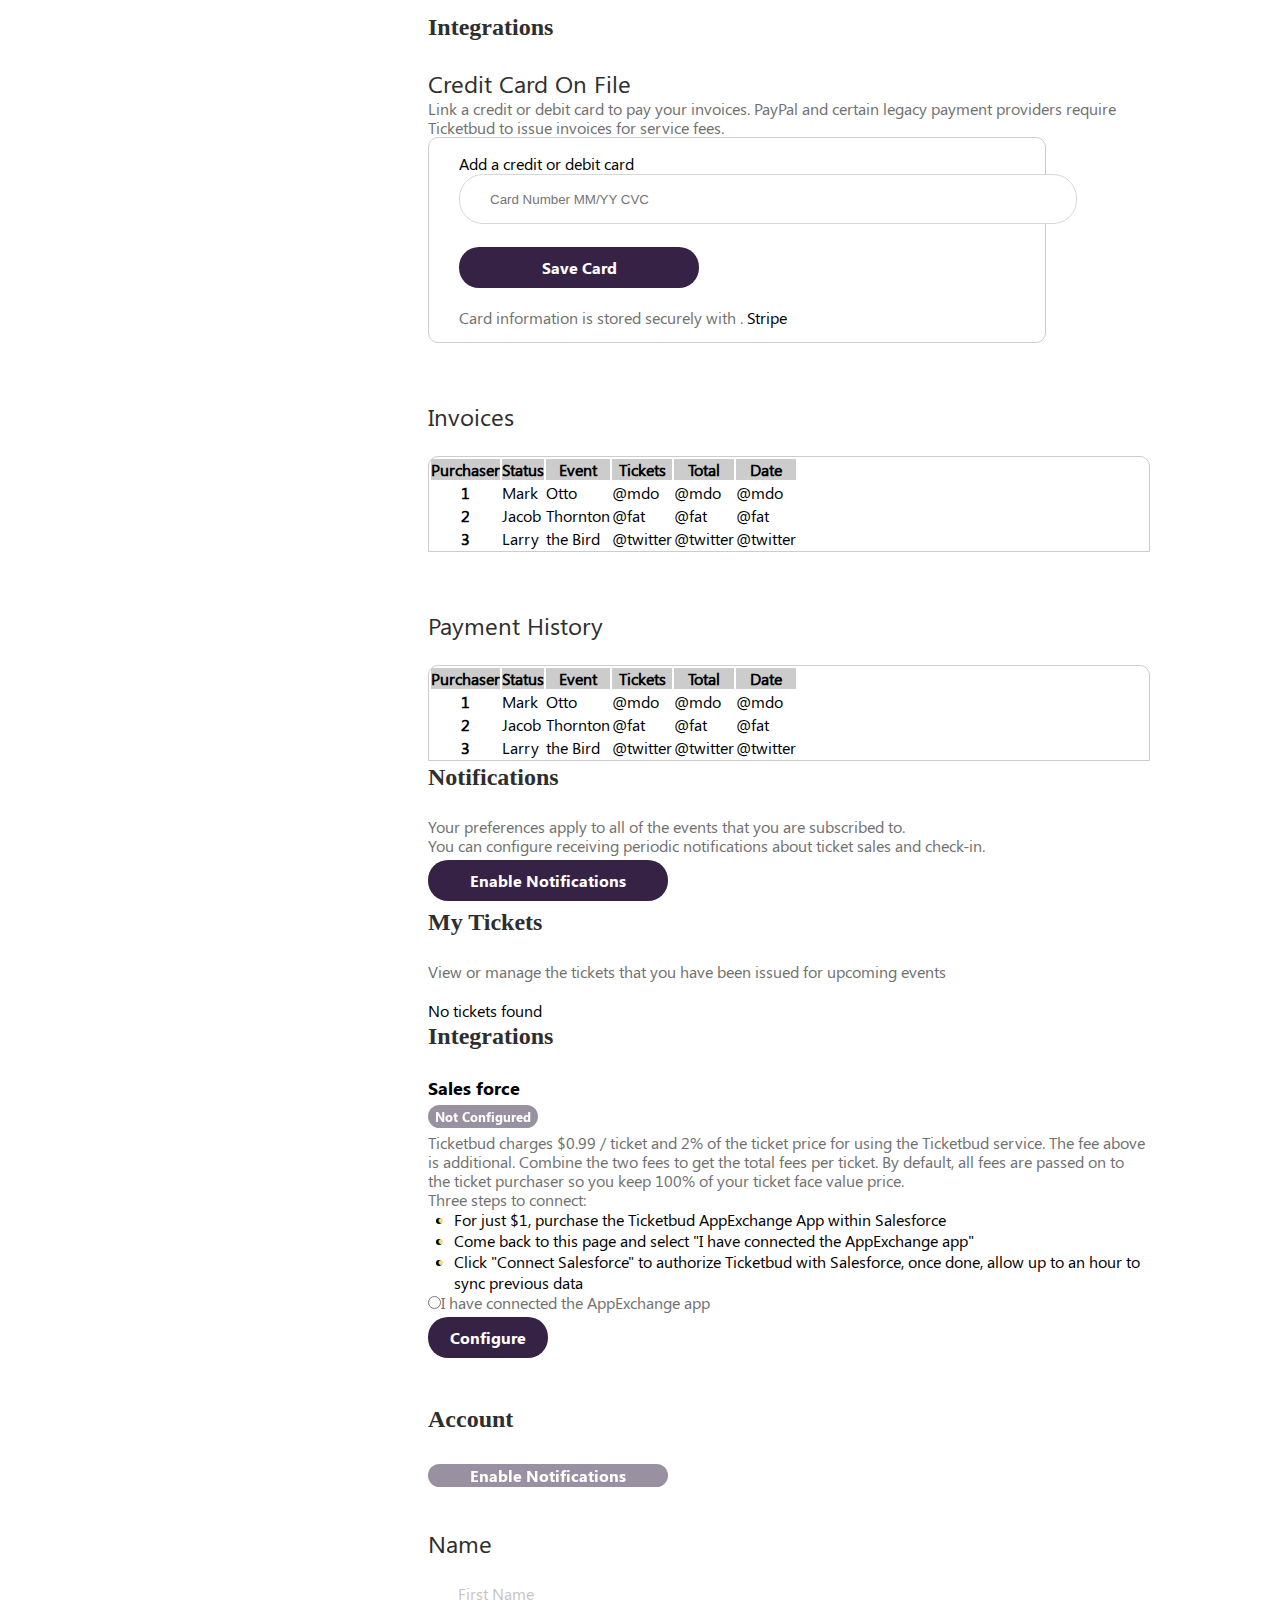
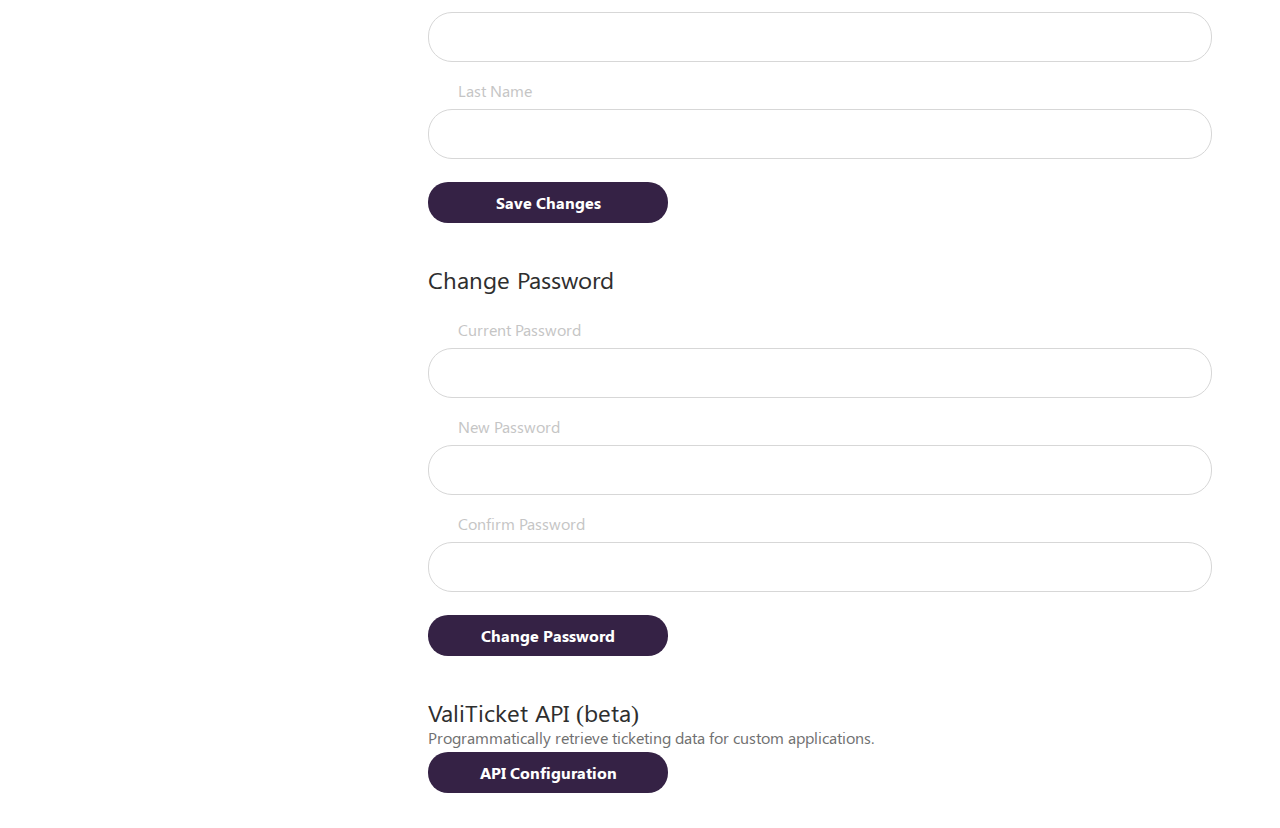
==== commit f1ae6e33: "initial commit" ====
--- a/index.html
+++ b/index.html
@@ -6,352 +6,526 @@
     <link rel="stylesheet" href="https://use.fontawesome.com/releases/v5.8.1/css/all.css"
           integrity="sha384-50oBUHEmvpQ+1lW4y57PTFmhCaXp0ML5d60M1M7uH2+nqUivzIebhndOJK28anvf" crossorigin="anonymous" />
     <link rel="stylesheet" href="css/bootstrap.min.css">
-    <link rel="stylesheet" href="style.css">
-    <title>Aurora</title>
+    <link rel="stylesheet" href="css/helper.css">
+    <link rel="stylesheet" href="css/style.css">
+    <title>VALI</title>
 </head>
 <body>
-    <div class="body_aur">
-        <div class="body-wrapper" id="body-wrapper">
-            <div>
-                <div class="body-wrapper--content" onclick="myFunction()"></div>
-                <div class="body-wrapper--footer d-flex justify-content-around" id="fadeInUp">
-                    <p class="info_section--text--minP text-white mb-0">
-                        This website uses cookies to collect statistics about our visitors and to help us analyze how the site is used.
-                        <br>
-                         By clicking "I agree" you agree to our use of cookies and similar technologies. Please see our privacy policy.
-                    </p>
-                    <button class="btn_green w-280 agree-btn" onclick="myFunction()">I AGREE</button>
-                </div>
+<header class="header-fix d-flex align-items-center">
+    <div class="header-content">
+        <img src="images/VALITICKET-4.png" alt="logo">
+    </div>
+</header>
+
+<div class="m-t--110">
+    <div class="left-sidebar">
+        <div class="sidebar-header">
+            <div class="avatar_content">
+                <div class="avatar_img">
+                    <img src="" alt="">
+                </div>
+                <span class="avatar_email">example.example@gmail.com</span>
             </div>
         </div>
-        <div class="header-bg">
-            <header>
-                <nav class="navbar navbar-expand-lg navbar-dark bg_header_dark p-0">
-                    <div class="container container1224">
-                        <a class="navbar-brand" href="http://greatexpertdev.site/projects/aurora">
-                            <img src="images/Logo/Aurora.png" alt="logo">
-                        </a>
-                        <button class="navbar-toggler" type="button" data-toggle="collapse" data-target="#navbarNavAltMarkup" aria-controls="navbarNavAltMarkup" aria-expanded="false" aria-label="Toggle navigation">
-                            <span class="navbar-toggler-icon"></span>
-                        </button>
-                        <div class="collapse navbar-collapse" id="navbarNavAltMarkup">
-                            <div class="navbar-nav">
-                                <div class="dropdown show">
-                                    <a class="nav-item nav-link dropdown-toggle" href="#" role="button" id="dropdownMenuLink" data-toggle="dropdown" aria-haspopup="true" aria-expanded="false">
-                                       Learn <i class="fa fa-angle-down"></i>
-                                    </a>
-                                    <div class="dropdown-menu" aria-labelledby="dropdownMenuLink">
-                                        <a class="dropdown-item" href="http://greatexpertdev.site/projects/aurora/news.html">News</a>
-                                        <a class="dropdown-item" href="http://greatexpertdev.site/projects/aurora/blog.html">Blog</a>
-                                        <a class="dropdown-item" href="http://greatexpertdev.site/projects/aurora/videos.html">Videos</a>
+        <ul class="nav nav-tabs">
+            <li class="active"><a data-toggle="tab" href="#home">Events</a></li>
+            <li><a data-toggle="tab" href="#menu1">Find Orders</a></li>
+            <li><a data-toggle="tab" href="#menu2">Reports</a></li>
+            <li><a data-toggle="tab" href="#menu3">Payment Configuration</a></li>
+            <li><a data-toggle="tab" href="#menu4">Organizer Page</a></li>
+            <li><a data-toggle="tab" href="#menu5">Calendar</a></li>
+            <li><a data-toggle="tab" href="#menu6">Invoices</a></li>
+            <li><a data-toggle="tab" href="#menu7">Notifications</a></li>
+            <li><a data-toggle="tab" href="#menu8">My Tickets</a></li>
+            <li><a data-toggle="tab" href="#menu9">Integrations</a></li>
+            <li><a data-toggle="tab" href="#menu10">Account</a></li>
+        </ul>
+        <div class="d-flex flex-column justify-content-center">
+            <button class="btn_dark btn-w-240">Create New Event</button>
+            <button class="btn_dark btn-w-240">Create New Organization</button>
+        </div>
+    </div>
+    <div class="main-content">
+        <div class="tab-content w-80">
+            <div id="home" class="tab-pane fade in active show">
+                <div>
+                    <h3 class="title-bold-24">Events</h3>
+                    <div class="d-flex align-items-center p-tb--60 flex-wrap">
+                        <button class="btn-light btn-w-152">Current <span class="current_number">(0)</span></button>
+                        <button class="btn-light btn-w-152">Drafts  <span class="current_number">(1)</span></button>
+                        <button class="btn-light btn-w-152">Ended <span class="current_number">(0)</span></button>
+                        <button class="btn-light btn-w-152">Archived <span class="current_number">(0)</span></button>
+                    </div>
+                    <div class="d-flex align-items-center flex-wrap">
+                       <div class="event_img_area">
+                           <img src="images/MaskGroup5.png" alt="" >
+                       </div>
+                       <div>
+                           <h3 class="title-bold-24 m-b--20">Lorem Ipsum</h3>
+                           <p class="m-b--40">Mon, Dec 23,2019, 4:00pm-7:00pm</p>
+                           <div>
+                               <a href="#" class="event_link">View Live Page</a>
+                               <a href="#" class="event_link">Edit Event Page</a>
+                               <a href="#" class="event_link">Archive</a>
+                           </div>
+                       </div>
+                   </div>
+                    <button class="btn_dark w-320 m-t--57">Manage Event</button>
+                </div>
+            </div>
+            <div id="menu1" class="tab-pane fade">
+                <div>
+                    <h3 class="title-bold-24 m-b--24">Order Search</h3>
+                    <form action="">
+                        <div>
+                            <div class="d-flex flex-column w-50">
+                                <label for="email" class="v-label">Search for orders across all of your events.</label>
+                                <input type="email" placeholder="Email" id="email" class="v_input w-50">
+                            </div>
+                            <div class="w-50 relative">
+                                <input type="search" placeholder="Input your search here..." class="v_input">
+                                <span class="v-input-icon"> <img src="images/magnifying-glass%20.png" alt=""></span>
+                            </div>
+                        </div>
+                    </form>
+                    <button class="btn_dark w-320 m-t--57">Manage Event</button>
+                    <h3 class="title-light-24 m-b--24 m-t--57">Results</h3>
+                    <div style="    border: 1px solid #ccc; border-radius: 10px 10px 0 0;  overflow: hidden;">
+                        <table class="table v_table">
+                            <thead>
+                            <tr>
+                                <th scope="col">Purchaser</th>
+                                <th scope="col">Status</th>
+                                <th scope="col">Event</th>
+                                <th scope="col">Tickets</th>
+                                <th scope="col">Total</th>
+                                <th scope="col">Date</th>
+                            </tr>
+                            </thead>
+                            <tbody>
+                            <tr>
+                                <th scope="row">1</th>
+                                <td>Mark</td>
+                                <td>Otto</td>
+                                <td>@mdo</td>
+                                <td>@mdo</td>
+                                <td>@mdo</td>
+                            </tr>
+                            <tr>
+                                <th scope="row">2</th>
+                                <td>Jacob</td>
+                                <td>Thornton</td>
+                                <td>@fat</td>
+                                <td>@fat</td>
+                                <td>@fat</td>
+                            </tr>
+                            <tr>
+                                <th scope="row">3</th>
+                                <td>Larry</td>
+                                <td>the Bird</td>
+                                <td>@twitter</td>
+                                <td>@twitter</td>
+                                <td>@twitter</td>
+                            </tr>
+                            </tbody>
+                        </table>
+                    </div>
+                </div>
+            </div>
+            <div id="menu2" class="tab-pane fade">
+                <div>
+                    <h3 class="title-bold-24 m-b--24">Reports</h3>
+                    <div>
+                        <form action="" class="d-flex align-items-center">
+                            <span class="m-r--16 w-10 text-right title-light-24">Sales</span>
+                            <div class="form-group w-50 m-b--0">
+                                <label for="vali-select" class="v-label">From the last</label>
+                                <select name="select" id="vali-select" class="v_input w-50">
+                                    <option value="1">1</option>
+                                    <option value="2">2</option>
+                                </select>
+                            </div>
+                        </form>
+                        <div class="d-flex flex-column m-b--80">
+                            <ul class="d-flex m-b--48 m-t--57 list-unstyled list-inline">
+                                <li class="graphic_btn active yellow">Gross ending in 2020</li>
+                                <li class="graphic_btn purple">Gross ending in 2019</li>
+                                <li class="graphic_btn purple-light">Gross ending in 2018</li>
+                            </ul>
+                            <img src="images/grphic.png" alt="graphic">
+                        </div>
+                        <div class="m-b--60">
+                            <h3 class="title-light-24">Downloadable Reports</h3>
+                            <p class="p_regular m-b--16">These reports may take some time to generate. To combat this we have enabled reports to be sent to an email that you specify.
+                                <br> Please allow a few minutes for this report to send once you have submitted your email.</p>
+                            <div class="d-flex flex-wrap">
+                                <div class="card vali-card">
+                                    <div class="card-body">
+                                        <h5 class="card-title">List of All Attendees</h5>
+                                        <div class="d-flex justify-content-center align-items-center">
+                                            <button class="btn-light max-w--60">CSV</button>
+                                            <button class="btn-light max-w--60">Email</button>
+                                        </div>
+                                        <p class="p_regular">Some quick example text to build on the card title and make up the bulk of the card's content.</p>
+                                        <div>
+                                            <input type="email" class="v_input" placeholder="Email">
+                                        </div>
+                                        <button class="btn_dark max-w--120">Request</button>
                                     </div>
                                 </div>
-<!--                                <a class="nav-item nav-link" href="#">Learn</a>-->
-                                <a class="nav-item nav-link" href="http://greatexpertdev.site/projects/aurora/howItWorks.html">How It Works<span class="sr-only">(current)</span></a>
-                                <a class="nav-item nav-link" href="http://greatexpertdev.site/projects/aurora/pricing.html">Pricing</a>
-                                <a class="nav-item nav-link" href="http://greatexpertdev.site/projects/aurora/about.html">About Us</a>
-                                <a class="nav-item nav-link" href="http://greatexpertdev.site/projects/aurora/q&a.html">Q&A</a>
-                            </div>
-                        </div>
-
-                        <div class="d-flex align-items-center">
-
-                            <button class="btn_light_blue">
-                                <a href="http://greatexpertdev.site/projects/aurora/signIn.html">Sign In</a>
-                            </button>
-                            <button class="btn_green">
-                                <a href="http://greatexpertdev.site/projects/aurora/registration.html">Get Started</a>
-                            </button>
-                            <div class="d-flex align-items-center ml-3">
-                                <select id="sel-lang" class="sel-lang">
-                                    <option value="en">en</option>
-                                    <option value="heb">hebrew</option>
-                                </select>
-                                <i class="fa fa-angle-down text-white"></i>
-                            </div>
-                        </div>
-                    </div>
-                </nav>
-            </header>
-            <div class="header-content">
-                <div class="d-flex justify-content-between align-items-center">
-                    <div class="info_aur col-md-6">
-                        <h1>Be Independent. <br> Explore investment opportunities</h1>
-                        <p>A new way to analize, challenge & empower self-management investment decisions while saving money on broker fees</p>
-                        <button class="btn_green">
-                            <a href="http://greatexpertdev.site/projects/aurora/registration.html">Get Started for Free</a>
-                        </button>
-                    </div>
-                    <div class="col-md-6">
-                        <img src="images/aur_header_pic.png" alt="info-picture" style="width: 100%">
-                    </div>
-                </div>
-            </div>
-        </div>
-        <main role="main">
-            <section>
-                <div class="numbers d-flex justify-content-center aur_numbers flex-sm-wrap flex-wrap">
-                    <div class="ph-40 number-item">
-                        <div class="aur_number value">40</div>
-                        <div class="info_number">Markets</div>
-                    </div>
-                    <div class="ph-40">
-                        <div class="aur_number value">50</div>
-                        <div class="info_number">Indexes</div>
-                    </div>
-                    <div class="ph-40">
-                        <div class="aur_number value">100</div>
-                        <div class="info_number">Sectors</div>
-                    </div>
-                    <div class="ph-40">
-                        <div class="aur_number value">6000</div>
-                        <div class="info_number">Stocks</div>
-                    </div>
-                    <div class="ph-40">
-                        <div class="aur_number value">15000</div>
-                        <div class="info_number">Investment Funds</div>
-                    </div>
-                </div>
-            </section>
-            <section class="info_section p-l--122 iPadPro1">
-                <div class="d-flex align-items-center wrap">
-                    <div class="col-12 col-md-6 p-0">
-                        <img src="images/iPadPro.png" alt="iPadPro" class="iPadPro1" style="width: 100%">
-                    </div>
-                    <div class="info_section--text p-r--188 p-l--24 col-12 col-md-6">
-                        <h2>Lighting the world <br> of investment for you</h2>
-                        <ul class="list-unstyled p-l--26">
-                            <li class="m-b--32">
-                                <h4 class="aur-circle-icon">Research & Analysis</h4>
-                                <p class="info_section--text--minP">
-                                    Systematic, imapartial and comparabale analysis & research foe stocks, funds and portfolio diagnosis
-                                </p>
-                            </li>
-                            <li class="m-b--32">
-                                <h4 class="aur-circle-icon">Coverage</h4>
-                                <p class="info_section--text--minP">
-                                    Covering more than 400 markets, 100 industries, 6,000 stocks, 15,000 funds and 1,200 ETF
-                                </p>
-                            </li>
-                            <li>
-                                <h4 class="aur-circle-icon">Portfolio & Diagnostic</h4>
-                                <p class="info_section--text--minP">
-                                    Control your portfolio quailty. Easy way to monitor and rebalance your portfolio
-                                </p>
-                            </li>
-                        </ul>
-                    </div>
-                </div>
-            </section>
-            <section class="steps-section">
-                <div class="container">
-                    <h2>Do It By Yourself</h2>
-                    <div class="d-flex wrap">
-                        <div class="p-l--50 p-r--30 col-12 col-md-4 text-center">
-                            <div class="step-num">01</div>
-                            <h4>Analyse</h4>
-                            <p>Explore markets, industry, stocks and funds.</p>
-                        </div>
-                        <div class="p-l--50 p-r--30 col-12 col-md-4 text-center">
-                            <div class="step-num">02</div>
-                            <h4>Define portfolios</h4>
-                            <p>Select and compare stocks and funds, add to watch lists</p>
-                        </div>
-                        <div class="p-l--50 p-r--30 col-12 col-md-4 text-center">
-                            <div class="step-num">03</div>
-                            <h4>Get diagnostic</h4>
-                            <p>Conduct simulation analysis of investment portfolio</p>
-                        </div>
-                    </div>
-                </div>
-            </section>
-            <section class="info_section p-l--188 p-t--120">
-                <div class="d-flex align-items-center wrap">
-                    <div class="info_section--text col-12 col-md-6">
-                        <h2>Get What You Need <br> For Investing</h2>
-                        <p class="info_section--text--maxP">Aurora is a platform foridentifying, analyzing,
-                            and evaluating securities that provide investment portfolio
-                            ideas and analysis, thus enabling control of yourportfolio.</p>
-
-                       <div class="d-flex">
-                           <ul class="list-unstyled p-l--26 p-r--24 w-50">
-                               <li>
-                                   <p class="info_section--text--minP aur-plus-icon">
-                                       Securities that you have not yet known in 40 markets, 100 industries,
-                                       6000 subscribers, 1,500 investment funds and 1,000 ETFs
-                                   </p>
-                               </li>
-                               <li>
-                                   <p class="info_section--text--minP aur-plus-icon">
-                                       Simple, consistent and transparent methodology
-                                   </p>
-                               </li>
-                               <li>
-                                   <p class="info_section--text--minP aur-plus-icon">
-                                       Updated twice a week
-                                   </p>
-                               </li>
-                               <li>
-                                   <p class="info_section--text--minP aur-plus-icon">
-                                       in Hebrew
-                                   </p>
-                               </li>
-                               <li>
-                                   <p class="info_section--text--minP aur-plus-icon">
-                                       User-Friendly and easy to use
-                                   </p>
-                               </li>
-                           </ul>
-                           <ul class="list-unstyled  p-l--26 p-r--24 w-50">
-                               <li>
-                                   <p class="info_section--text--minP aur-plus-icon">
-                                       Portfolio Diagnostic
-                                   </p>
-                               </li>
-                               <li>
-                                   <p class="info_section--text--minP aur-plus-icon">
-                                       Do it yourself - Save costs
-                                   </p>
-                               </li>
-                               <li>
-                                   <p class="info_section--text--minP aur-plus-icon">
-                                       Based on analyzes by theScreener,
-                                       a  Swiss world leader in the field over 19 years
-                                   </p>
-                               </li>
-                           </ul>
-                       </div>
-                    </div>
-                    <div class=" col-12 col-md-6 p-0 iPadPro2 p-r--122">
-                        <img src="images/iPadPro.png" alt="iPadPro" class="picIPad2" style="width: 100%">
-                    </div>
-                </div>
-            </section>
-            <section class="method-section">
-                <div class="container container1128">
-                    <h2>Method</h2>
-                    <div class=" row d-flex justify-content-center wrap">
-                        <div class="text-center method-col col-12 col-lg-4">
-                            <img src="images/method1.png" alt="">
-                            <h4 class="m-t--57">Star Rating System</h4>
-                            <p>
-                                The granting of "stars" allows you to identify quality stocks quickly and easily. A similar assessment is madefor funds.
-                                Therefore, a stock can earn a maximum of four stars. The lowest rating is with no stars.
-                            </p>
-                        </div>
-                        <div class="text-center method-col col-12 col-lg-4">
-                            <img src="images/method2.png" alt="">
-                            <h4 class="m-t--35">Sensitivity</h4>
-                            <p>
-                                Stock price developments are generally volatile and contain high sensitivity that can result in a total loss.
-                                Based on their historical behavior, stocks are classified by sensitivity level.
-                                These sensitivity levels have to be considered solely in relative historical comparison to other stocks.
-                                Please note that even « Low Sensitivity » stocks are equities and, therefore, high-sensitivity investments
-                                that can lose up to all of their value and that past performance is no indication of current or future performance.
-                            </p>
-                        </div>
-                        <div class="text-center method-col col-12 col-lg-4">
-                            <img src="images/method3.png" alt="">
-                            <h4 class="m-t--45">Global Evaluation</h4>
-                            <p>
-                                A global assessment providesa quick and straight forward estimate of stocks and investment funds.
-                                It combines financial and technical analyses (valuation, update profits, technical factors,
-                                and group reference indices) with sensitivity analysis. A better assessment of the individual parameters leads to a better global assessment.
-                            </p>
-                        </div>
-                    </div>
-                </div>
-            </section>
-        </main>
-        <footer>
-            <section class="get-start-section">
-                <div class="container">
-                    <h2 class="title_h2-white">Want To Get Started?</h2>
-                    <p>Try our service and see for yourself. You will have free trial version available.</p>
-                    <form action="">
-                        <div>
-<!--                            <input type="email" class="aur-input" placeholder="E-mail">-->
-                            <button class="btn_green">
-                                <a href="http://greatexpertdev.site/projects/aurora/registration.html">Get Started</a>
-                            </button>
-                        </div>
-                    </form>
-                </div>
-            </section>
-            <hr class="m-0">
-            <section class="footer-section">
-                <div class="navbar navbar-expand-lg navbar-dark bg_header_dark p-0">
-                    <div class="container container1224">
-                        <div class="d-flex flex-column p-t--28">
-                            <div class="d-flex  m-b--32">
-                                <div class="d-flex flex-column">
-                                    <a class="m-b--52" href="http://greatexpertdev.site/projects/aurora">
-                                        <img src="images/Logo/Aurora.png" alt="logo">
-                                    </a>
-                                    <div class="d-flex flex-column opacity072 text-left">
-                                        <p><a href="" class="nav-item nav-link opacity072 fs-13 p-0">2019 © Aurora Investing</a></p>
-                                        <p>
-                                            <a class="nav-item nav-link opacity072 fs-13 p-0" href="http://greatexpertdev.site/projects/aurora/terms.html">Terms & Conditions</a>
-                                        </p>
-                                        <p>
-                                            <a class="nav-item nav-link opacity072 fs-13 p-0" href="#">Privacy Statement</a>
-                                        </p>
+                                <div class="card vali-card">
+                                    <div class="card-body">
+                                        <h5 class="card-title">Report of All Sales</h5>
+                                        <div class="d-flex justify-content-center align-items-center">
+                                            <button class="btn-light max-w--60">CSV</button>
+                                            <button class="btn-light max-w--60">Email</button>
+                                        </div>
+                                        <p class="p_regular">Some quick example text to build on the card title and make up the bulk of the card's content.</p>
+                                        <div>
+                                            <input type="email" class="v_input" placeholder="Email">
+                                        </div>
+                                        <button class="btn_dark max-w--120">Request</button>
                                     </div>
                                 </div>
-                                <div class="d-flex justify-content-around flex-1 p-t--24">
-                                    <div class="d-flex justify-content-around flex-column">
-                                        <h5 class="green-title pl-3">Menu</h5>
-                                        <a class="nav-item nav-link opacity072 m-b--16" href="http://greatexpertdev.site/projects/aurora/howItWorks.html">How It Works<span class="sr-only">(current)</span></a>
-                                        <a class="nav-item nav-link opacity072 m-b--16" href="http://greatexpertdev.site/projects/aurora/pricing.html">Pricing</a>
-                                        <a class="nav-item nav-link opacity072 m-b--16" href="http://greatexpertdev.site/projects/aurora/about.html">About Us</a>
-                                        <a class="nav-item nav-link opacity072 m-b--16" href="http://greatexpertdev.site/projects/aurora/q&a.html">Q&A</a>
-                                        <a class="nav-item nav-link opacity072 m-b--16" href="#">News</a>
-                                        <a class="nav-item nav-link opacity072 m-b--16" href="#">Blog</a>
-                                        <a class="nav-item nav-link opacity072" href="#">Videos</a>
-                                    </div>
-                                    <div class="fs-13">
-                                        <h5 class="green-title">Help</h5>
-                                        <p class="text-white">
-                                            <span class="opacity072">Support for registrations and packages:</span>
-                                            <br>
-                                            <a href="mailto:auroraregistration@sdisglobal.com" target="_blank" class="text-white">
-                                                auroraregistration@sdisglobal.com
-                                            </a>
-                                        </p>
-                                        <p class="text-white">
-                                            <span class="opacity072">Technical Support:</span>
-                                            <br>
-                                            <a href="mailto:aurorasupport@sdisglobal.com" target="_blank" class="text-white">
-                                                aurorasupport@sdisglobal.com
-                                            </a>
-                                        </p>
-                                    </div>
-                                    <div class="d-flex flex-column opacity072 text-left">
-                                        <h5 class="green-title">Follow Us</h5>
-                                        <div class="d-flex">
-                                            <img src="images/linked.png" alt="linkedIn" class="mr-2">
-                                            <img src="images/insta.png" alt="instagram">
-                                        </div>
-                                    </div>
+                            </div>
+                        </div>
+                        <div>
+                            <h3 class="title-light-24">Sales Report by Date Range</h3>
+                            <p class="p_regular m-b--16">Select a report. Once you have selected a report, you will be able to filter that report by time.</p>
+                            <p class="p_regular m-b--16">Time zone: UTC</p>
+                            <div class="m-t--35">
+                              <ul class="list-unstyled d-flex">
+                                  <li class="mr-4 btn-link"><a href="">View By Ticket Type</a></li>
+                                  <li class="mr-4 btn-link"><a href="">View By Ticket Type And Event</a></li>
+                              </ul>
+                            </div>
+                        </div>
+                    </div>
+                </div>
+            </div>
+            <div id="menu3" class="tab-pane fade">
+                <div>
+                    <h3 class="title-bold-24 m-b--24">Payment Configuration</h3>
+                    <p class="p_regular">These reports may take some time to generate. To combat this we have enabled reports to be sent to an email that you specify.
+                        <br> Please allow a few minutes for this report to send once you have submitted your email.</p>
+                    <h3 class="title-light-24">Currency</h3>
+                    <p class="p_regular">Canadian Dollar (C$) <a href="#" style="color: black">edit</a></p>
+                    <div class="card payment-card">
+                        <div class="card-body">
+                            <h5 class="card-title">Stripe</h5>
+                            <button class="btn-light max-w--110">Not Configured</button>
+                            <ul class="yellow-list list-unstyled p-l--26">
+                                <li>Weekly Payouts</li>
+                                <li>Friction-less checkout</li>
+                                <li>Many international currencies supported</li>
+                            </ul>
+                            <p class="title-light-24">2.9% + $0.30 / ticket</p>
+                            <p class="p_regular">Ticketbud charges $0.99 / ticket and 2% of the ticket price for using the Ticketbud service. The fee above is additional. Combine the two fees to get the total fees per ticket. By default, all fees are passed on to the ticket purchaser so you keep 100% of your ticket face value price.</p>
+                            <button class="btn_dark max-w--120">Configure</button>
+                        </div>
+                    </div>
+                    <div class="card payment-card">
+                        <div class="card-body">
+                            <h5 class="card-title">WePay</h5>
+                            <button class="btn-light max-w--110">Not Configured</button>
+                            <ul class="yellow-list list-unstyled p-l--26">
+                                <li>Daily, weekly, or monthly payouts  </li>
+                                <li>Sell tickets at the door with Ticketbud's Mobile Apps</li>
+                                <li>Friction-less checkout</li>
+                                <li>Available for users with US or Canadian-based bank accounts</li>
+                            </ul>
+                            <p class="title-light-24">2.9%</p>
+                            <p class="p_regular">Ticketbud charges $0.99 / ticket and 2% of the ticket price for using the Ticketbud service. The fee above is additional. Combine the two fees to get the total fees per ticket. By default, all fees are passed on to the ticket purchaser so you keep 100% of your ticket face value price.</p>
+                            <button class="btn_dark max-w--120">Configure</button>
+                        </div>
+                    </div>
+                    <div class="card payment-card">
+                        <div class="card-body">
+                            <h5 class="card-title">PayPal</h5>
+                            <button class="btn-light max-w--110">Not Configured</button>
+                            <ul class="yellow-list list-unstyled p-l--26">
+                                <li>Daily payouts</li>
+                                <li>Many international currencies supported</li>
+                                <li>Ticketbud organizer fees are invoiced after the event</li>
+                                <li>Attendees are redirected to PayPal during checkout</li>
+                                <li>Business or Premier Account is required to accept credit/debit card sales</li>
+                                <li>Requires Instant Payment Notification configuration</li>
+                            </ul>
+                            <p class="title-light-24">2.9% + $0.30 / ticket</p>
+                            <p class="p_regular">Ticketbud charges $0.99 / ticket and 2% of the ticket price for using the Ticketbud service. The fee above is additional. Combine the two fees to get the total fees per ticket. By default, all fees are passed on to the ticket purchaser so you keep 100% of your ticket face value price.</p>
+                            <button class="btn_dark max-w--120">Configure</button>
+                        </div>
+                    </div>
+                </div>
+            </div>
+            <div id="menu4" class="tab-pane fade">
+                <div>
+                    <h3 class="title-bold-24 m-b--24">Integrations</h3>
+                    <div class="add-photo-area m-b--60">
+                        <div class="flex-1">
+                            <img src="images/noun_Image.png" alt="" width="30" height="24">
+                            <p class="p_regular p-t--24 text-black">
+                                Add an engaging image to attract attendees to your events.
+                                The recommended size is 1024px wide by 512px tall to ensure good visual quality.
+                            </p>
+                            <button class="btn_dark max-w--120">Add Photo</button>
+                        </div>
+                    </div>
+                    <h3 class="title-bold-24 m-b--24">Avatar</h3>
+                    <div class="d-flex align-items-center m-b--60">
+                        <div class="avatar-img-area m-r--24">
+                            <img src="images/noun_Image.png" alt="" >
+                        </div>
+                        <p class="p_regular w-50 p-t--24 text-black w-50">
+                            Upload an avatar that represents your events. The recommended size is 112px wide by 112px tall to ensure good visual quality.
+                        </p>
+                    </div>
+                    <h3 class="title-bold-24 m-b--24">Basic Info</h3>
+                    <form action="" class="d-flex flex-wrap">
+                        <div class="w-50 p-r--24">
+                            <div class="form-group">
+                                <label for="name" class="v-label">Organization Name</label>
+                                <input type="text" class="v_input" id="name" placeholder="ValiTicket">
+                            </div>
+                            <div class="form-group">
+                                <label for="address" class="v-label">Public Address</label>
+                                <input type="text" class="v_input" id="address" placeholder="123 Main Street, Austin, TX 78701">
+                            </div>
+                        </div>
+                        <div class="w-50 p-r--24">
+                            <div class="form-group">
+                                <label for="phone" class="v-label">Public Phone Number</label>
+                                <input type="number" class="v_input" id="phone" placeholder="(777) 777-0000">
+                            </div>
+                            <div class="form-group">
+                                <label for="url" class="v-label">Public Website URL</label>
+                                <input type="text" class="v_input" id="url" placeholder="https://www.example.com">
+                            </div>
+                        </div>
+                        <div class="w-100 p-r--24">
+                            <div class="form-group">
+                                <label for="textarea" class="v-label">Public Phone Number</label>
+                                <textarea type="text" class="v_textarea" rows="7" id="textarea"></textarea>
+                            </div>
+                        </div>
+                        <h3 class="title-bold-24 m-b--24">Basic Info</h3>
+                        <div class="w-100 d-flex">
+                            <div class="w-50 p-r--24">
+                                <div class="form-group">
+                                    <label for="twitter" class="v-label"><span class="m-r--12"><img src="images/twitter.png" alt=""></span>Twitter Handle</label>
+                                    <input type="text" class="v_input" id="twitter" placeholder="ValiTicket">
                                 </div>
-                            </div>
-                            <p class="copyright-text m-b--48">
-                                The system provides financial information and data to help you identify investment ideas.
-                                However, we do not advise you or guide you about this, or what products to purchase or sell – these
-                                decisions are yours only.SDIS and the system are not subject to the series, and SDIS does not hold a license
-                                for investment consultancy, investment marketing or investment portfolio management under any law.
-                                The content provided on the system is independent and not based or tailored to your personal circumstances,
-                                To your needs or for your purposes, and should not be relied on as an estimate of profitability or the suitability
-                                of an investment in a particular stock for any purpose.
-                                Past performance is not a guarantee of present or future performance. Investments may lose its full value.
-                            </p>
-                        </div>
-                    </div>
-                </div>
-            </section>
-        </footer>
+                                <div class="form-group">
+                                    <label for="instagram" class="v-label"><span class="m-r--12"><img src="images/insta.png" alt=""></span>Instagram Handle</label>
+                                    <input type="text" class="v_input" id="instagram" placeholder="ValiTicket">
+                                </div>
+                            </div>
+                            <div class="w-50 p-r--24">
+                                <div class="form-group">
+                                    <label for="facebook" class="v-label"><span class="m-r--12"><img src="images/facebook.png" alt=""></span>Facebook URL</label>
+                                    <input type="number" class="v_input" id="facebook" placeholder="ValiTicket">
+                                </div>
+                                <div class="form-group">
+                                    <label for="youtube" class="v-label"><span class="m-r--12"><img src="images/g5360.png" alt=""></span>YouTube URL</label>
+                                    <input type="text" class="v_input" id="youtube" placeholder="ValiTicket">
+                                </div>
+                            </div>
+                        </div>
+                        <button class="btn_dark w-320 m-0">Save Changes</button>
+                    </form>
+                </div>
+            </div>
+            <div id="menu5" class="tab-pane fade">
+                <div>
+                    <h3 class="title-bold-24 m-b--24">Integrations</h3>
+                    <div class="w-100 p-r--24">
+                        <div class="form-group w-50">
+                            <p class="p_regular">Events must be public to display on the calendar. <br> Copy and paste the code below for use on your webpage:</p>
+                            <textarea type="text" class="v_textarea" rows="7" id="textarea1"></textarea>
+                        </div>
+                    </div>
+                </div>
+            </div>
+            <div id="menu6" class="tab-pane fade">
+                <div>
+                    <h3 class="title-bold-24 m-b--24">Integrations</h3>
+                    <h3 class="title-light-24">Credit Card On File</h3>
+                    <p class="p_regular">
+                        Link a credit or debit card to pay your invoices. PayPal and certain legacy payment providers require Ticketbud to issue invoices for service fees.
+                    </p>
+                    <div class="p-r--104 w-50">
+                        <form action=""  class="card-card">
+                            <div class="form-group">
+                                <label for="card">Add a credit or debit card</label>
+                                <input type="number" id="card" placeholder="Card Number MM/YY CVC" class="v_input">
+                            </div>
+                            <button class="btn_dark m-b--20 w-240 d-flex justify-content-center">Save Card</button>
+                            <p class="p_regular">Card information is stored securely with . <span><a href="#" class="text-black">Stripe</a></span></p>
+                        </form>
+                    </div>
+                    <h3 class="title-light-24 m-b--24 m-t--57">Invoices</h3>
+                    <div style="    border: 1px solid #ccc; border-radius: 10px 10px 0 0;  overflow: hidden;">
+                        <table class="table v_table">
+                            <thead>
+                            <tr>
+                                <th scope="col">Purchaser</th>
+                                <th scope="col">Status</th>
+                                <th scope="col">Event</th>
+                                <th scope="col">Tickets</th>
+                                <th scope="col">Total</th>
+                                <th scope="col">Date</th>
+                            </tr>
+                            </thead>
+                            <tbody>
+                            <tr>
+                                <th scope="row">1</th>
+                                <td>Mark</td>
+                                <td>Otto</td>
+                                <td>@mdo</td>
+                                <td>@mdo</td>
+                                <td>@mdo</td>
+                            </tr>
+                            <tr>
+                                <th scope="row">2</th>
+                                <td>Jacob</td>
+                                <td>Thornton</td>
+                                <td>@fat</td>
+                                <td>@fat</td>
+                                <td>@fat</td>
+                            </tr>
+                            <tr>
+                                <th scope="row">3</th>
+                                <td>Larry</td>
+                                <td>the Bird</td>
+                                <td>@twitter</td>
+                                <td>@twitter</td>
+                                <td>@twitter</td>
+                            </tr>
+                            </tbody>
+                        </table>
+                    </div>
+                    <h3 class="title-light-24 m-b--24 m-t--57">Payment History</h3>
+                    <div style="    border: 1px solid #ccc; border-radius: 10px 10px 0 0;  overflow: hidden;">
+                        <table class="table v_table">
+                            <thead>
+                            <tr>
+                                <th scope="col">Purchaser</th>
+                                <th scope="col">Status</th>
+                                <th scope="col">Event</th>
+                                <th scope="col">Tickets</th>
+                                <th scope="col">Total</th>
+                                <th scope="col">Date</th>
+                            </tr>
+                            </thead>
+                            <tbody>
+                            <tr>
+                                <th scope="row">1</th>
+                                <td>Mark</td>
+                                <td>Otto</td>
+                                <td>@mdo</td>
+                                <td>@mdo</td>
+                                <td>@mdo</td>
+                            </tr>
+                            <tr>
+                                <th scope="row">2</th>
+                                <td>Jacob</td>
+                                <td>Thornton</td>
+                                <td>@fat</td>
+                                <td>@fat</td>
+                                <td>@fat</td>
+                            </tr>
+                            <tr>
+                                <th scope="row">3</th>
+                                <td>Larry</td>
+                                <td>the Bird</td>
+                                <td>@twitter</td>
+                                <td>@twitter</td>
+                                <td>@twitter</td>
+                            </tr>
+                            </tbody>
+                        </table>
+                    </div>
+                </div>
+            </div>
+            <div id="menu7" class="tab-pane fade">
+                <div>
+                    <h3 class="title-bold-24 m-b--24">Notifications</h3>
+                    <p class="p_regular">Your preferences apply to all of the events that you are subscribed to. <br> You can configure receiving periodic notifications about ticket sales and check-in.</p>
+                    <button class="btn_dark w-240">Enable Notifications</button>
+                </div>
+            </div>
+            <div id="menu8" class="tab-pane fade">
+                <div>
+                    <h3 class="title-bold-24 m-b--24">My Tickets</h3>
+                    <p class="p_regular m-b--20">View or manage the tickets that you have been issued for upcoming events</p>
+                    <p class="p_regular text-black">No tickets found</p>
+                </div>
+            </div>
+            <div id="menu9" class="tab-pane fade">
+                <div>
+                <h3 class="title-bold-24 m-b--24">Integrations</h3>
+                <div class="card payment-card">
+                    <div class="card-body">
+                        <h5 class="card-title">Sales force</h5>
+                        <button class="btn-light max-w--110">Not Configured</button>
+                        <p class="p_regular">Ticketbud charges $0.99 / ticket and 2% of the ticket price for using the Ticketbud service. The fee above is additional. Combine the two fees to get the total fees per ticket. By default, all fees are passed on to the ticket purchaser so you keep 100% of your ticket face value price.</p>
+                        <p class="p_regular">Three steps to connect:</p>
+                        <ul class="yellow-list list-unstyled p-l--26">
+                            <li>For just $1, purchase the Ticketbud AppExchange App within Salesforce </li>
+                            <li>Come back to this page and select "I have connected the AppExchange app"</li>
+                            <li>Click "Connect Salesforce" to authorize Ticketbud with Salesforce, once done, allow up to an hour to sync previous data</li>
+                        </ul>
+                        <p class="p_regular">
+                            <input type="radio" name="gender" value="male">I have connected the AppExchange app</p>
+                        <button class="btn_dark max-w--120">Configure</button>
+                    </div>
+                </div>
+            </div>
+            </div>
+            <div id="menu10" class="tab-pane fade">
+                <div>
+                    <h3 class="title-bold-24 m-b--24">Account</h3>
+                    <button class="btn-light w-240">Enable Notifications</button>
+                    <h3 class="title-light-24 m-b--24 m-t--35">Name</h3>
+                    <form action="">
+                        <div class="w-50">
+                            <div class="form-group">
+                                <label for="f-name" class="v-label">First Name</label>
+                                <input type="text" class="v_input" id="f-name">
+                            </div>
+                            <div class="form-group">
+                                <label for="l-name" class="v-label">Last Name</label>
+                                <input type="text" class="v_input" id="l-name">
+                            </div>
+                        </div>
+                        <button class="btn_dark w-240">Save Changes</button>
+                    </form>
+                    <h3 class="title-light-24 m-b--24 m-t--35">Change Password</h3>
+                    <form action="">
+                        <div class="w-50">
+                            <div class="form-group">
+                                <label for="c-pass" class="v-label">Current Password</label>
+                                <input type="password" class="v_input" id="c-pass">
+                            </div>
+                            <div class="form-group">
+                                <label for="n-pass" class="v-label">New Password</label>
+                                <input type="password" class="v_input" id="n-pass">
+                            </div>
+                            <div class="form-group">
+                                <label for="c-n-pass" class="v-label">Confirm Password</label>
+                                <input type="password" class="v_input" id="c-n-pass">
+                            </div>
+                        </div>
+                        <button class="btn_dark w-240">Change Password</button>
+                    </form>
+                    <h3 class="title-light-24 m-t--35">ValiTicket API (beta)</h3>
+                    <p class="p_regular">Programmatically retrieve ticketing data for custom applications.</p>
+                    <button class="btn_dark w-240">API Configuration</button>
+                </div>
+            </div>
+        </div>
     </div>
-
+</div>
 
 
 
@@ -360,39 +534,7 @@
 <script src="js/bootstrap.min.js" integrity="sha384-wfSDF2E50Y2D1uUdj0O3uMBJnjuUD4Ih7YwaYd1iqfktj0Uod8GCExl3Og8ifwB6" crossorigin="anonymous"></script>
 <script src="https://ajax.googleapis.com/ajax/libs/jquery/3.4.1/jquery.min.js"></script>
 <script>
-    setTimeout(function(){
-        document.getElementById("body-wrapper").style.display = "block"
-        document.getElementById("fadeInUp").classList.add("fadeInUp");
-    }, 2000);
-    function myFunction() {
-        document.getElementById("body-wrapper").style.display = "none";
-    }
-
-
-    var section = document.querySelector('.numbers');
-    var hasEntered = false;
-
-    window.addEventListener('scroll', (e) => {
-        var shouldAnimate = (window.scrollY + window.innerHeight) >= section.offsetTop;
-
-        if (shouldAnimate && !hasEntered) {
-            hasEntered = true;
-
-            $('.value').each(function () {
-                $(this).prop('Counter',0).animate({
-                    Counter: $(this).text()
-                }, {
-                    duration: 4000,
-                    easing: 'swing',
-                    step: function (now) {
-                        $(this).text(Math.ceil(now));
-                    }
-                });
-            });
-
-        }
-    });
+    $
 </script>
-
 </body>
 </html>--- a/css/helper.css
+++ b/css/helper.css
@@ -0,0 +1,199 @@
+.p-0 {
+    padding: 0;
+}
+.ph-0 {
+    padding-left: 0;
+    padding-right: 0;
+}
+.pv-0 {
+    padding-top: 0;
+    padding-bottom: 0;
+}
+.ph-40 {
+    padding-left: 40px;
+    padding-right:40px;
+}
+.p-48 {
+    padding: 48px;
+}
+.m-0 {
+    margin: 0;
+}
+.m-0--auto {
+    margin: 0 auto;
+}
+.mh-0 {
+    margin-left: 0;
+    margin-right: 0;
+}
+.mv-0 {
+    margin-top: 0;
+    margin-bottom: 0;
+}
+.over-hidden {
+    overflow: hidden;
+}
+.p-tb--60 {
+    padding-top: 60px;
+    padding-bottom: 60px;
+}
+.p-tb--120 {
+    padding-top: 120px;
+    padding-bottom: 120px;
+}
+.p-t-80-b--120 {
+    padding-top: 80px;
+    padding-bottom: 120px;
+}
+.p-b--120 {
+    padding-bottom: 120px;
+}
+.p-r--188 {
+    padding-right: 188px;
+}
+.p-r--122 {
+    padding-right: 122px!important;
+}
+.p-r--230 {
+    padding-right: 230px;
+}
+.p-r--104 {
+    padding-right: 104px;
+}
+.p-r--24 {
+    padding-right: 24px;
+}
+.p-l--188 {
+    padding-left: 188px;
+}
+.p-l--26 {
+    padding-left: 26px;
+}
+.p-l--122 {
+    padding-left: 122px;
+}
+.p-l--50 {
+    padding-left: 50px;
+}
+.p-r--30 {
+    padding-right: 30px;
+}
+.p-lr--62 {
+    padding-left: 62px;
+    padding-right: 62px;
+}
+.p-lr--90 {
+    padding-left: 90px;
+    padding-right: 90px;
+}
+.p-t--120 {
+    padding-top: 120px;
+}
+.p-t--28 {
+    padding-top: 28px;
+}
+.p-t--24 {
+    padding-top: 24px;
+}
+.m-t--57 {
+    margin-top: 57px!important;
+}
+.m-t--35 {
+    margin-top: 35px;
+}
+.m-t--28 {
+    margin-top: 28px;
+}
+.m-t--45 {
+    margin-top: 45px;
+}
+.m-t--110 {
+    margin-top: 110px;
+}
+.m-b--16 {
+    margin-bottom: 16px!important;
+}
+.m-b--20 {
+    margin-bottom: 20px!important;
+}
+.m-b--24 {
+    margin-bottom: 24px;
+}
+.m-b--30 {
+    margin-bottom: 30px;
+}
+.m-b--12 {
+    margin-bottom: 12px;
+}
+.m-b--32 {
+    margin-bottom: 32px;
+}
+.m-b--40 {
+    margin-bottom: 40px;
+}
+.m-b--48 {
+    margin-bottom: 48px;
+}
+.m-b--52 {
+    margin-bottom: 52px;
+}
+.m-b--60 {
+    margin-bottom: 60px;
+}
+.m-b--120 {
+    margin-bottom: 120px;
+}
+.m-r--12 {
+    margin-right: 12px;
+}
+.m-r--16 {
+    margin-right: 16px;
+}
+.m-r--24 {
+    margin-right: 24px;
+}
+.m-l--12 {
+    margin-left: 12px;
+}
+.w-10 {
+    width: 10%;
+}
+.w-240 {
+    max-width: 240px;
+    width: 100%;
+}
+.w-280 {
+    max-width: 280px;
+    width: 100%;
+}
+.w-320 {
+    max-width: 320px;
+    width: 100%;
+}
+.w-80 {
+    max-width: 80%;
+}
+.h--50{
+    height: 50px!important;
+}
+.relative {
+    position: relative;
+}
+.m-b--0 {
+    margin-bottom: 0;
+}
+.m-b--80 {
+    margin-bottom: 80px;
+}
+.max-w--60 {
+    max-width: 60px;
+}
+.max-w--120 {
+    max-width: 120px;
+}
+.max-w--110 {
+    max-width: 110px;
+}
+.text-black {
+    color: black!important;
+}--- a/css/style.css
+++ b/css/style.css
@@ -0,0 +1,372 @@
+* {
+    margin: 0;
+    padding: 0;
+}
+@font-face {
+    font-family: 'SegoeUI';
+    src: url('../fonts/SegoeUI.eot');
+    src: url('../fonts/SegoeUI.eot?#iefix') format('embedded-opentype'),
+    url('../fonts/SegoeUI.svg#SegoeUI') format('svg'),
+    url('../fonts/SegoeUI.ttf') format('truetype'),
+    url('../fonts/SegoeUI.woff') format('woff'),
+    url('../fonts/SegoeUI.woff2') format('woff2');
+    font-weight: normal;
+    font-style: normal;
+}
+@font-face {
+    font-family: 'SegoeUIBold';
+    src: url('../fonts/SegoeUIBold.eot');
+    src: url('../fonts/SegoeUIBold.eot?#iefix') format('embedded-opentype'),
+    url('../fonts/SegoeUIBold.svg#SegoeUIBold') format('svg'),
+    url('../fonts/SegoeUIBold.ttf') format('truetype'),
+    url('../fonts/SegoeUIBold.woff') format('woff'),
+    url('../fonts/SegoeUIBold.woff2') format('woff2');
+    font-weight: normal;
+    font-style: normal;
+}
+body {
+    font-family: 'SegoeUI', sans-serif;
+    font-size: 16px;
+}
+a, a:hover, a:focus, a:visited {
+    text-decoration: none;
+
+}
+button:focus {
+    outline: none!important;
+}
+
+.flex-1 {
+    flex: 1;
+}
+.fs-13 {
+    font-size: 13px!important;
+}
+.header-fix {
+    position: fixed;
+    z-index: 11;
+    width: 100%;
+    top: 0;
+    background-color: #fff;
+    height: 110px;
+    box-shadow: 0 3px 15px #2E2E2E1A;
+}
+.header-content {
+    display: flex;
+    align-items: center;
+    padding: 0 80px;
+    width: 100%;
+}
+.left-sidebar {
+    height: 100%;
+    width: 378px;
+    background-color: #EBEBEB ;
+    color: #fff;
+    position: fixed;
+    left: 0;
+    top: 110px;
+}
+.left-sidebar .nav.nav-tabs li a {
+    text-align: left;
+    font-size: 16px;
+    line-height: 21px;
+    letter-spacing: 0;
+    color: #2E2E2E;
+    padding: 10px 0 10px 97px;
+    width: 100%;
+    display: inline-block;
+}
+.left-sidebar .nav.nav-tabs li a.active {
+    font-weight: bold;
+    color: #352245;
+    background-color: #f3f3f3;
+}
+.left-sidebar .nav.nav-tabs li:hover {
+    background-color: #f3f3f3;
+}
+.left-sidebar .nav.nav-tabs li:hover a {
+    font-weight: bold;
+    color: #352245;
+}
+.main-content {
+    margin-left: 378px;
+    width: calc(100% - 378px);
+    padding: 30px 50px;
+    background: #ffffff;
+}
+.nav.nav-tabs {
+    flex-direction: column;
+    border-bottom: 0;
+    padding: 30px 0;
+}
+
+.sidebar-header {
+    padding: 40px 25px 20px;
+    display: flex;
+    align-items: center;
+    justify-content: space-between;
+}
+.avatar_img {
+    width: 55px;
+    height: 55px;
+    border-radius: 50%;
+    overflow: hidden;
+    background-color: red;
+    margin-right: 16px;
+}
+.avatar_email {
+    font-size: 16px;
+    font-weight: bold;
+    color: black;
+    margin-right: auto;
+}
+.avatar_content {
+    border-bottom: 1px solid #BABABA;
+    display: flex;
+    align-items: center;
+    justify-content: space-between;
+    width: 100%;
+    padding-bottom: 20px;
+}
+.btn_dark {
+    font-family: 'SegoeUIBold', sans-serif;
+    background-color: #352245;
+    border-radius: 20px;
+    padding: 9px;
+    font-size: 16px;
+    line-height: 21px;
+    color: #fff;
+    text-transform: capitalize;
+    outline: none;
+    box-shadow: none;
+    border: 1px solid transparent;
+    margin: 5px auto;
+    transition: all 0.3s;
+    text-align: center;
+    width: 100%;
+}
+.btn_dark:hover {
+    background-color: #fff;
+    color: #352245;
+    border: 1px solid #352245;
+}
+.btn-w-240 {
+    max-width: 240px;
+    height: 40px;
+}
+.btn-w-152 {
+    max-width: 152px;
+    height: 40px;
+}
+.title-bold-24 {
+    text-align: left;
+    font: Bold 24px/32px Segoe UI;
+    letter-spacing: 0;
+    color: #2E2E2E;
+}
+.title-light-24 {
+    text-align: left;
+    font: 24px/32px SegoeUI;
+    letter-spacing: 0;
+    color: #2E2E2E;
+}
+
+.btn-light {
+    background-color: #352245;
+    border-radius: 20px;
+    opacity: 0.5;
+    font: 16px/21px SegoeUIBold;
+    letter-spacing: 0;
+    color: #FFFFFF;
+    text-transform: capitalize;
+    outline: none;
+    box-shadow: none;
+    border: 1px solid transparent;
+    margin: 5px 12px 5px 0;
+    transition: all 0.3s;
+    text-align: center;
+    width: 100%;
+}
+.btn-light:hover {
+    background-color: #fff;
+    color: #352245;
+    border: 1px solid;
+}
+.event_img_area {
+    display: flex;
+    width: 320px;
+    height: 152px;
+    overflow: hidden;
+    /*flex: 1;*/
+    margin-right: 37px;
+}
+.event_img_area img{
+    width: 100%;
+}
+.event_link, .btn-link, .btn-link a{
+    font-family: "SegoeUIBold", sans-serif;
+    font-size: 18px;
+    line-height: 24px;
+    color: #352245;
+    margin-right: 75px;
+    text-underline: none;
+}
+.v_input {
+    height: 48px;
+    border: 1px solid #D7D7D7;
+    border-radius: 24px;
+    margin-bottom: 18px;
+    color: #C5C5C5;
+    outline: 0;
+    width: 100%;
+    padding: 0 30px;
+}
+.v_textarea {
+    border: 1px solid #D7D7D7;
+    border-radius: 13px;
+    margin-bottom: 18px;
+    color: #C5C5C5;
+    outline: 0;
+    width: 100%;
+    padding: 15px;
+}
+.v-label {
+    font-family: 'SegoeUI', sans-serif;
+    color:  #C5C5C5;
+    font-size: 16px;
+    line-height: 21px;
+    margin-bottom: 8px;
+    display: inherit;
+    padding-left: 30px;
+}
+.v_table  {
+    margin-bottom: 0;
+}
+.v_table thead th {
+    border: 0;
+}
+.v_table  thead{
+    background-color: #ccc;
+}
+.v_table  thead tr{
+    background-color: #ccc;
+}
+.v-input-icon {
+    position: absolute;
+    right: 25px;
+    top: 8px;
+}
+.graphic_btn {
+    border: 0;
+    background-color: #EBEBEB;
+    font-size: 13px;
+    line-height: 21px;
+    width: 200px;
+    height: 34px;
+    color: #000;
+    transition: all 0.3s;
+    margin-right: 46px;
+    border-radius: 20px;
+    position: relative;
+    text-align: center;
+    padding-top: 6px;
+}
+.graphic_btn:before {
+    content: '';
+    position: absolute;
+    width: 18px;
+    height: 18px;
+    border-radius: 50%;
+    left: 6px;
+    top: 8px;
+}
+.yellow.graphic_btn:before  {
+    background-color: #ffde59;
+}
+.purple.graphic_btn:before  {
+    background-color: #e2c5e2;
+}
+.purple-light.graphic_btn:before  {
+    background-color: #ccc7d0;
+}
+.graphic_btn.active:before {
+    content: '';
+    position: absolute;
+    width: 27px;
+    height: 27px;
+    border-radius: 50%;
+    background-color: #ffde59;
+    left: 8px;
+    top: 7px;
+}
+.graphic_btn.active {
+    width: 240px;
+    height: 40px;
+}
+.p_regular {
+    font-size: 16px;
+    line-height: 19px;
+    color: #707070;
+}
+.vali-card {
+    border-radius: 10px;
+    width: 300px;
+    text-align: center;
+    margin-right: 70px;
+}
+.vali-card .card-title,
+.payment-card .card-title{
+    font-size: 18px;
+   font-family: "SegoeUIBold", sans-serif;
+}
+.btn-link:hover {
+    color: inherit;
+    text-decoration: none;
+}
+.payment-card {
+    text-align: left;
+    margin-bottom: 40px;
+}
+.payment-card .btn-light{
+    text-align: center;
+    font-size: 13px;
+}
+.yellow-list li::before {
+    content: "\2022";
+    font-weight: bold;
+    display: inline-block;
+    width: 1em;
+    margin-left: -1em;
+    color: #ffde59;
+}
+.add-photo-area {
+    background-color: #ebebeb;
+    height: 512px;
+    display: flex;
+    align-items: center;
+    border-radius: 10px;
+}
+.add-photo-area>div {
+     padding: 150px;
+}
+.add-photo-area>div .btn_dark{
+    margin-right: auto;
+    margin-left: 0;
+}
+.avatar-img-area {
+    width: 112px;
+    height: 112px;
+    border-radius: 50%;
+    background-color: #ddd;
+    text-align: center;
+    overflow: hidden;
+    display: flex;
+    align-items: center;
+    justify-content: center;
+}
+.card-card {
+    border: 1px solid #ccc;
+    padding: 15px 30px;
+    border-radius: 10px;
+    background-color: #fff;
+}